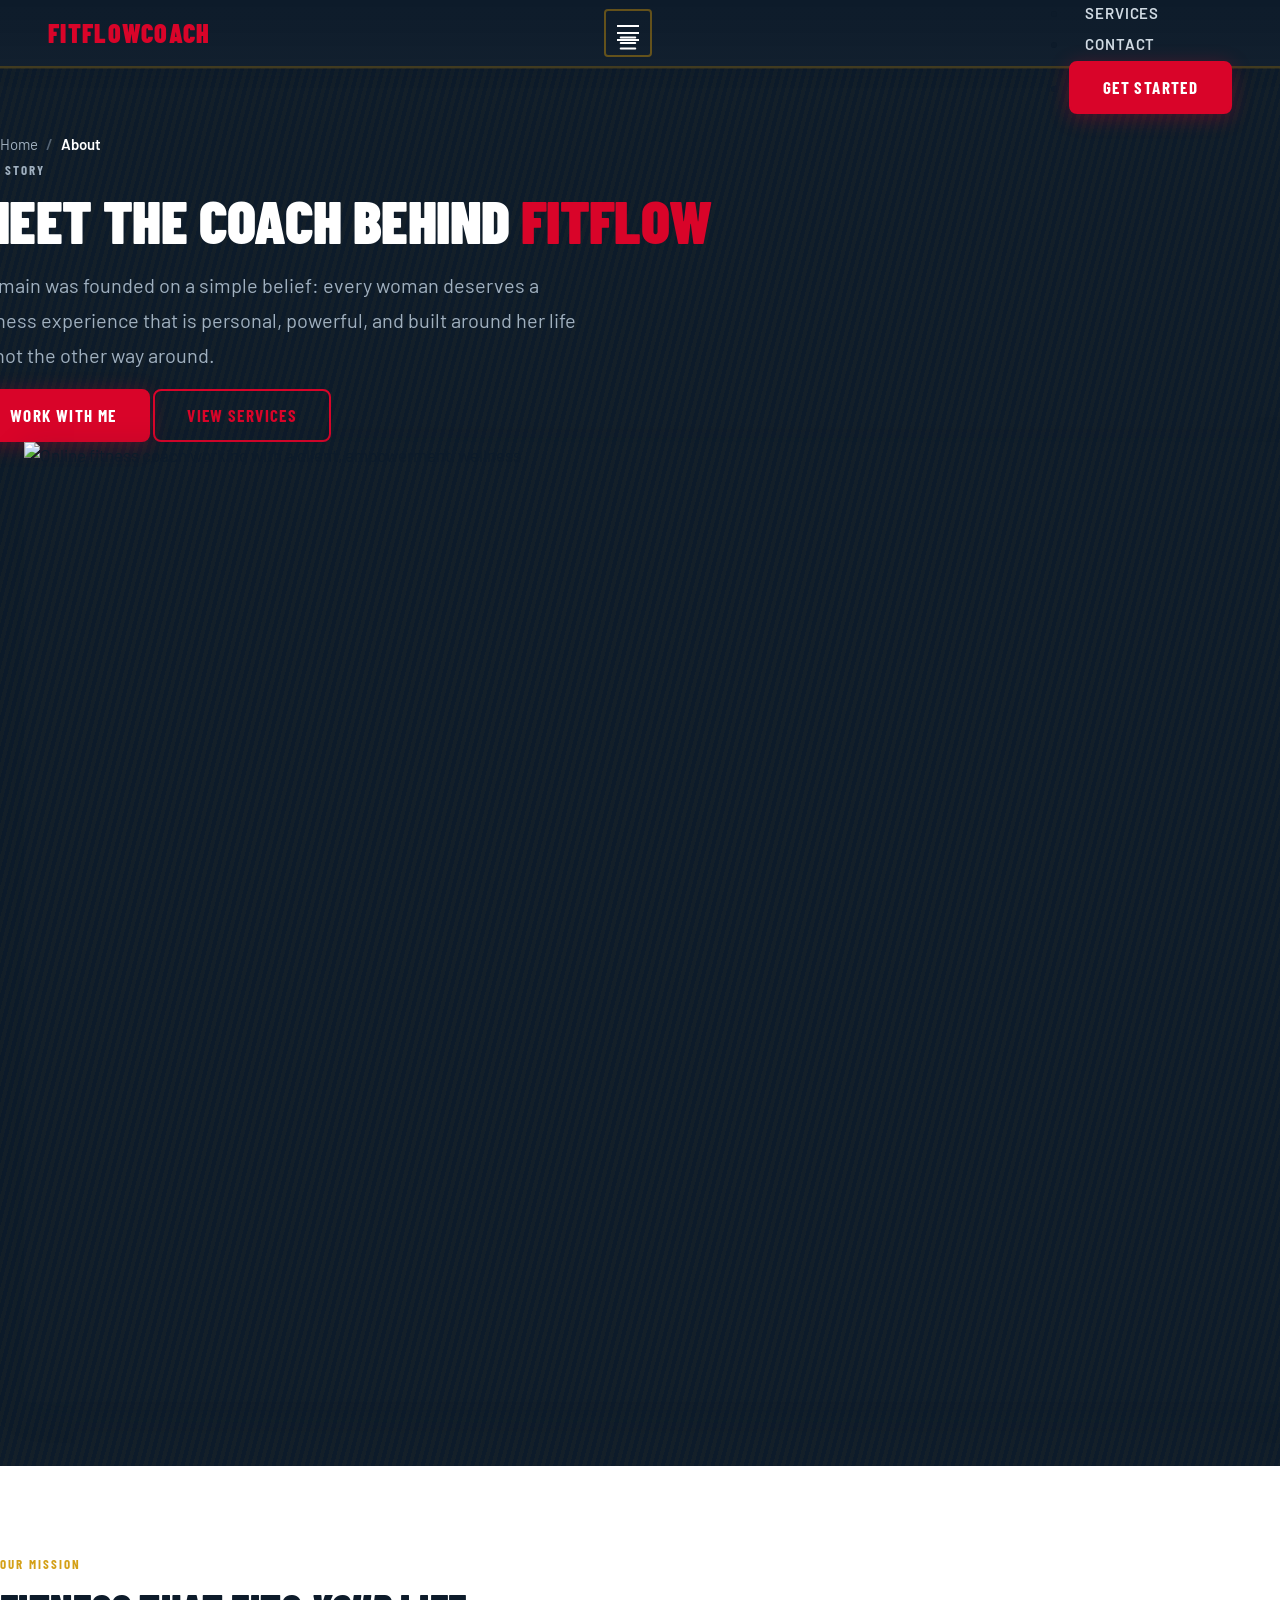
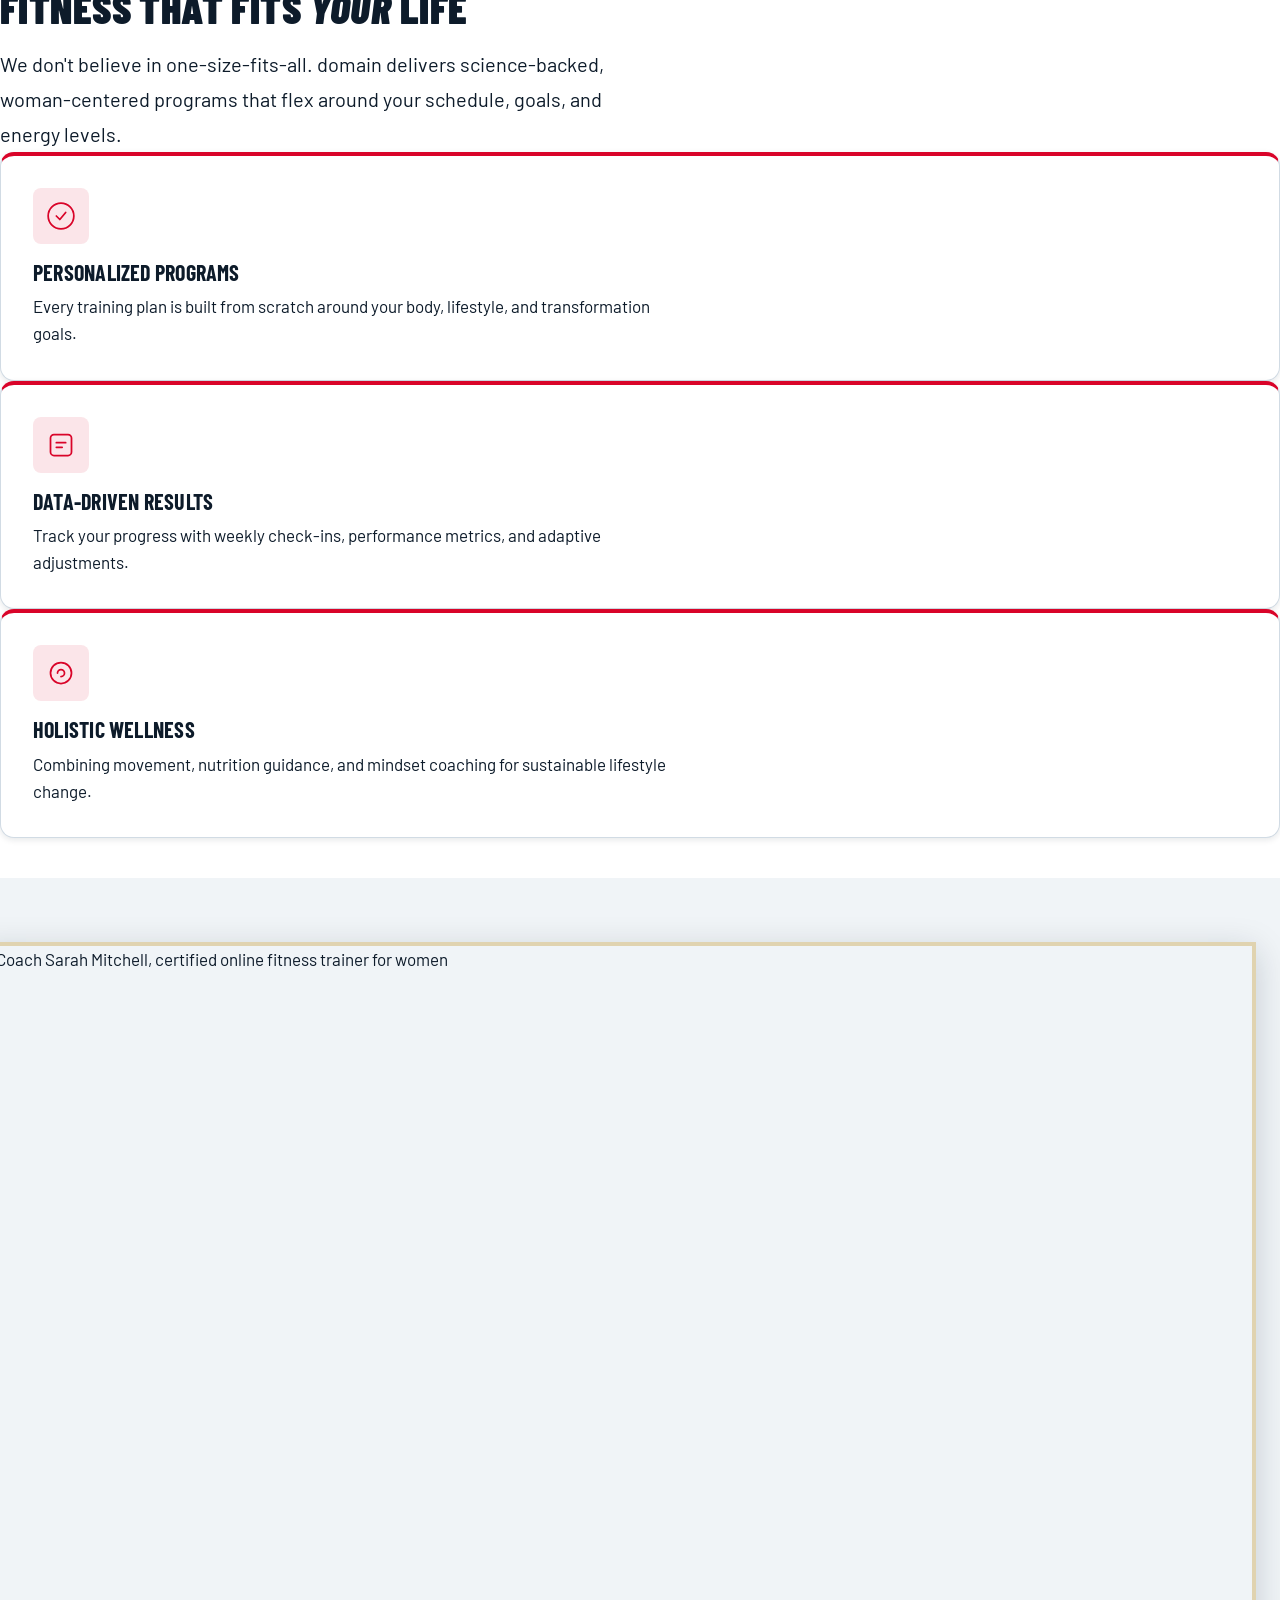
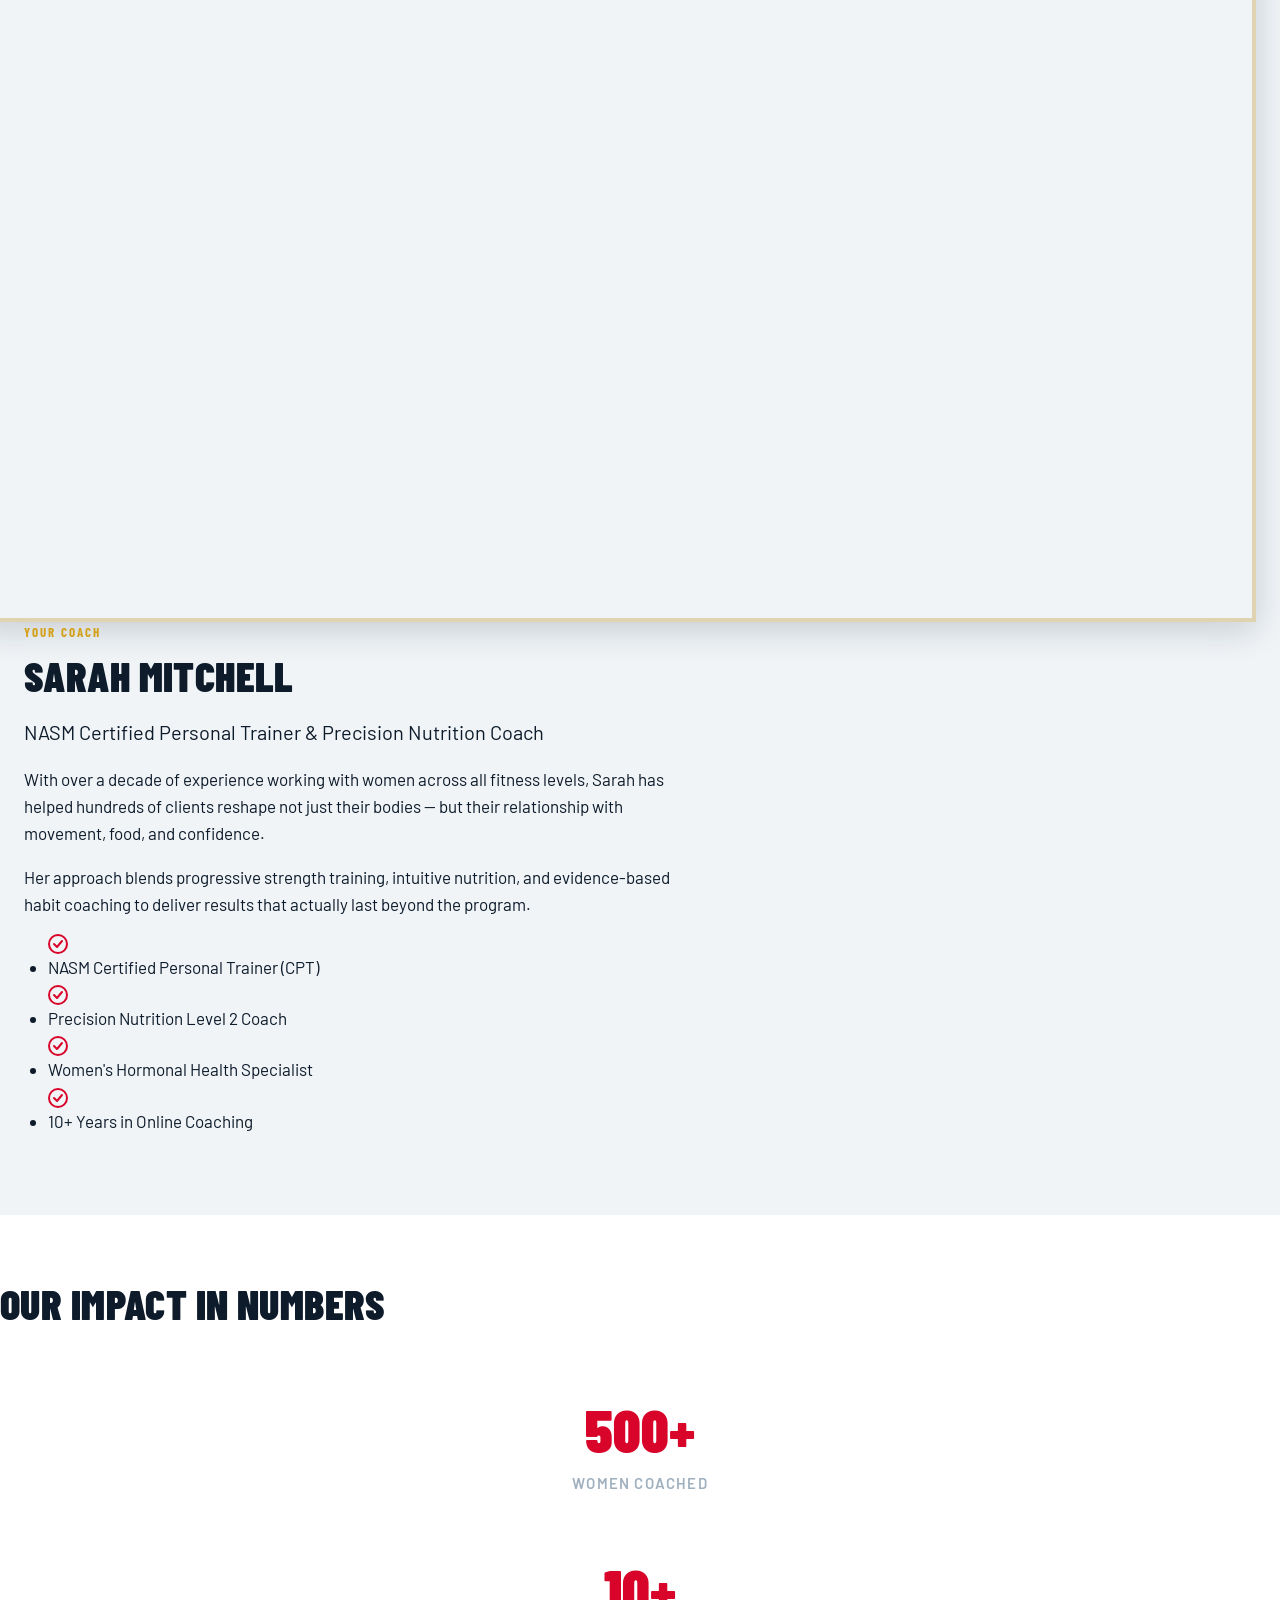
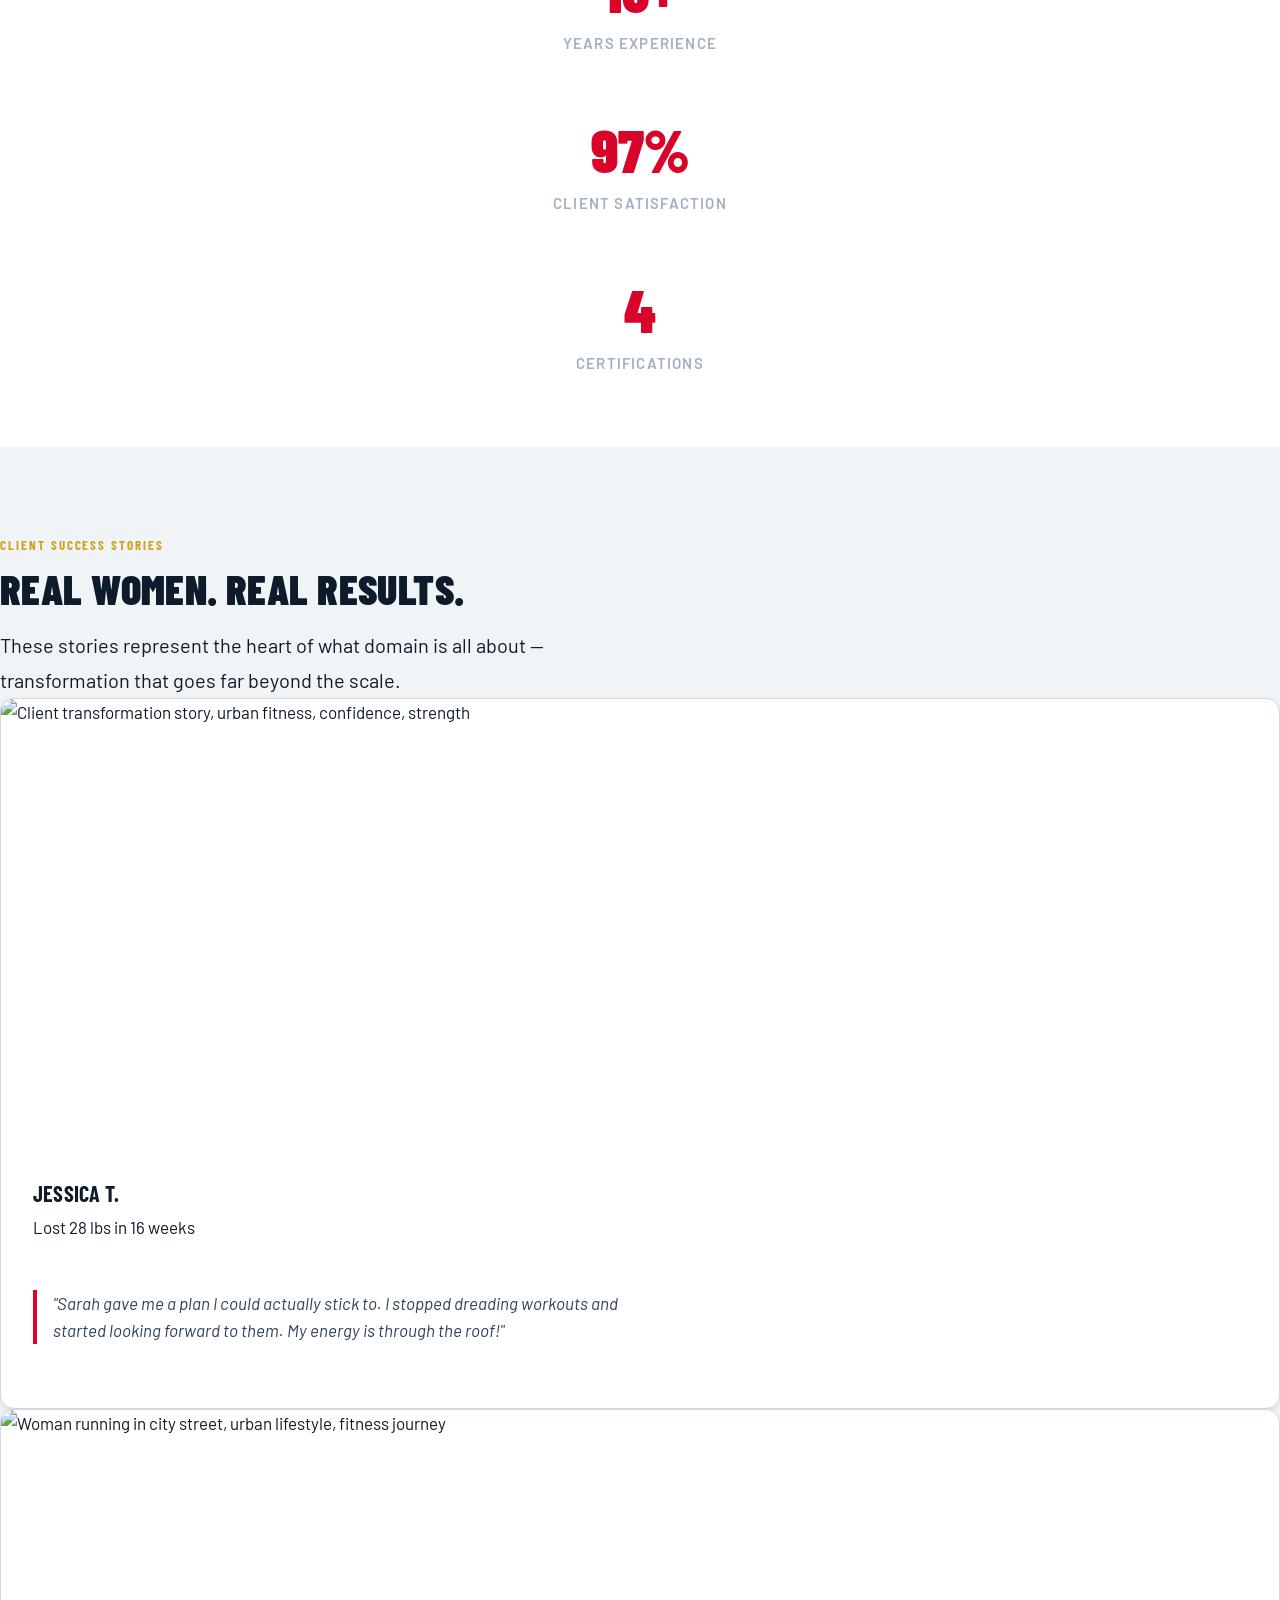
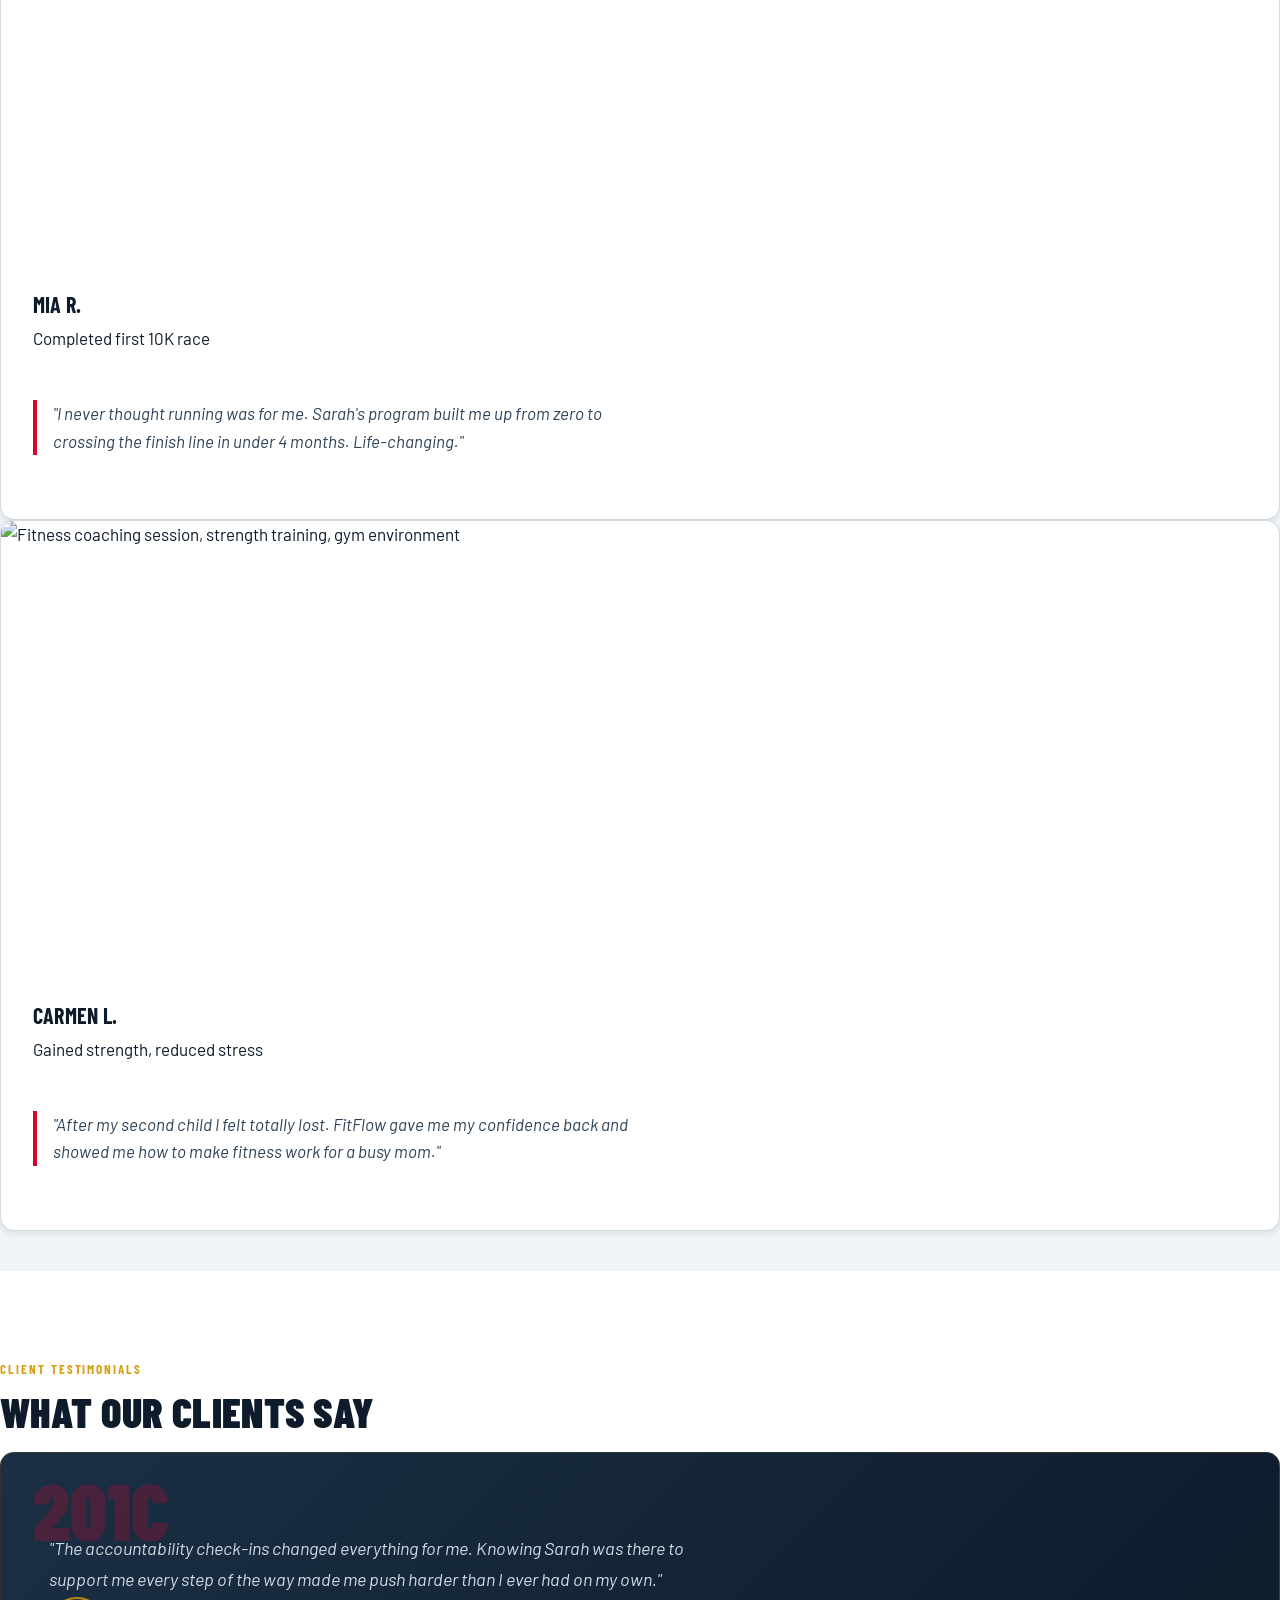
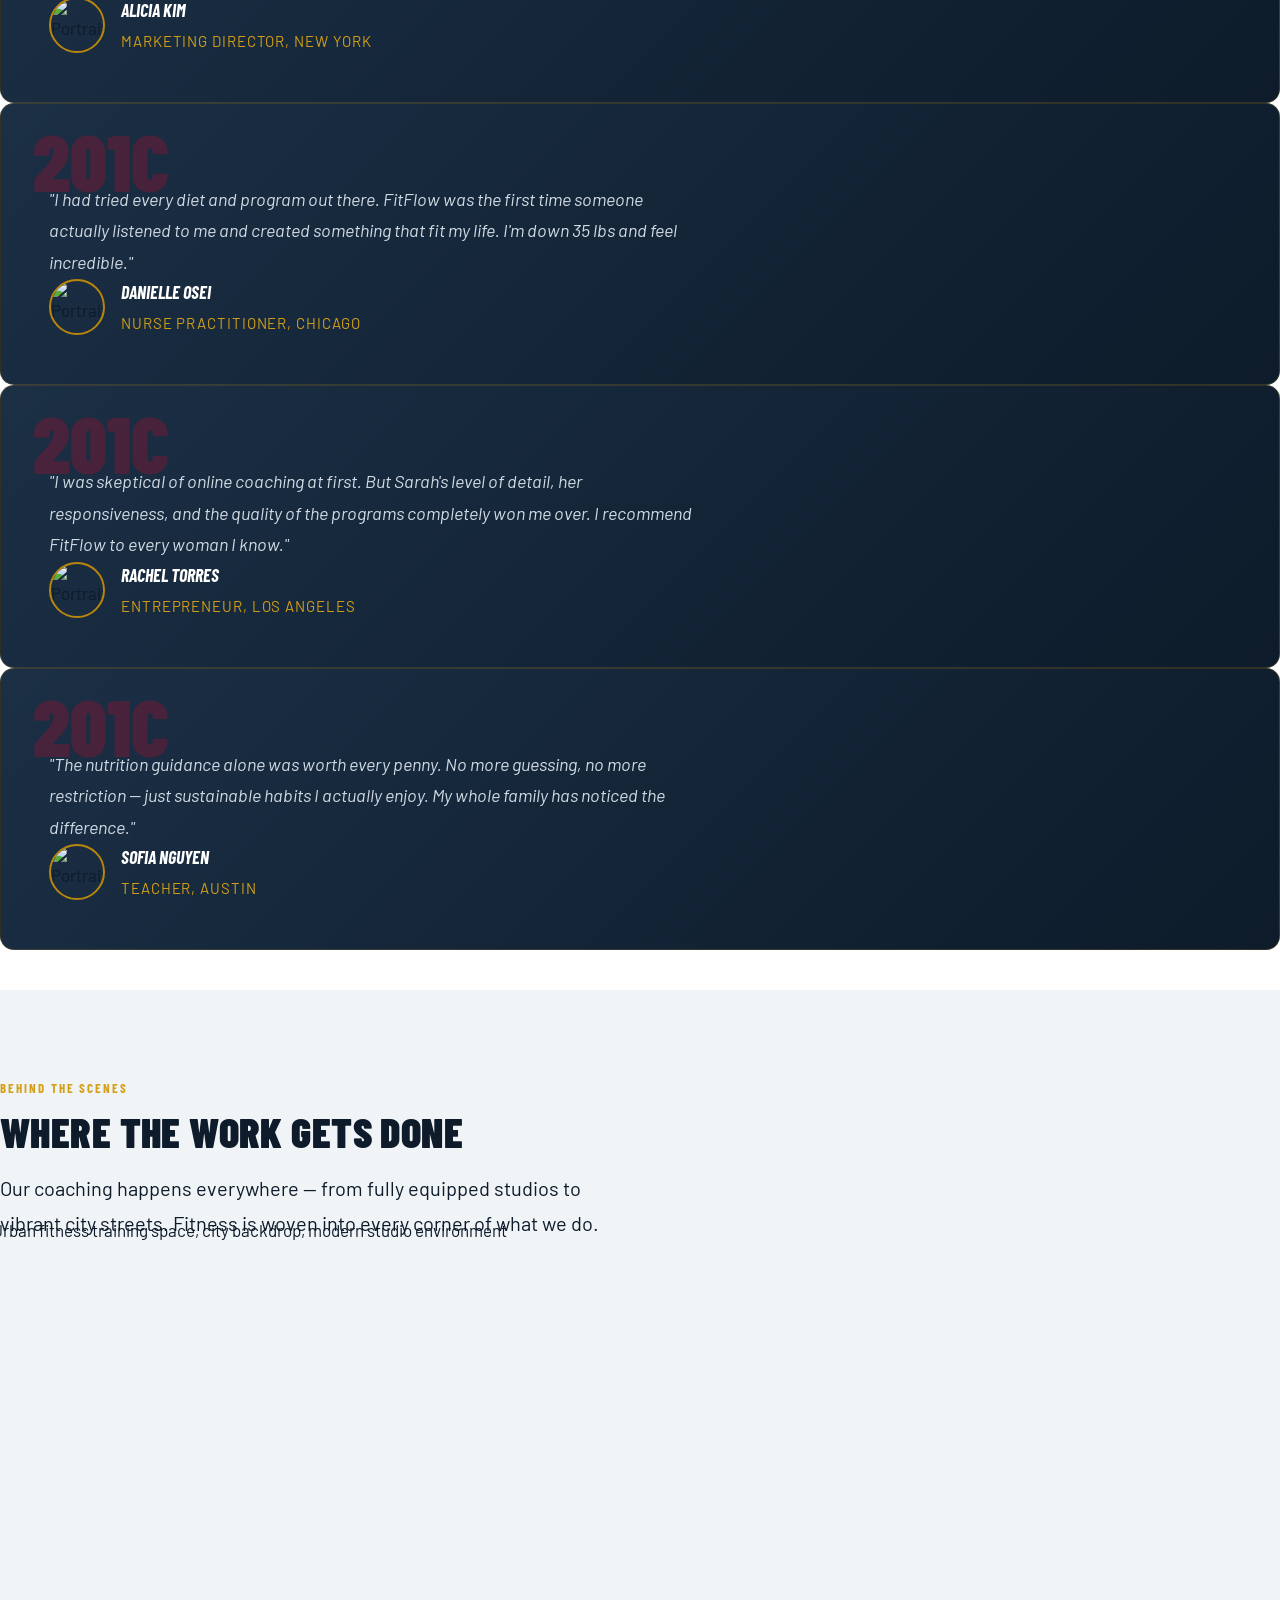
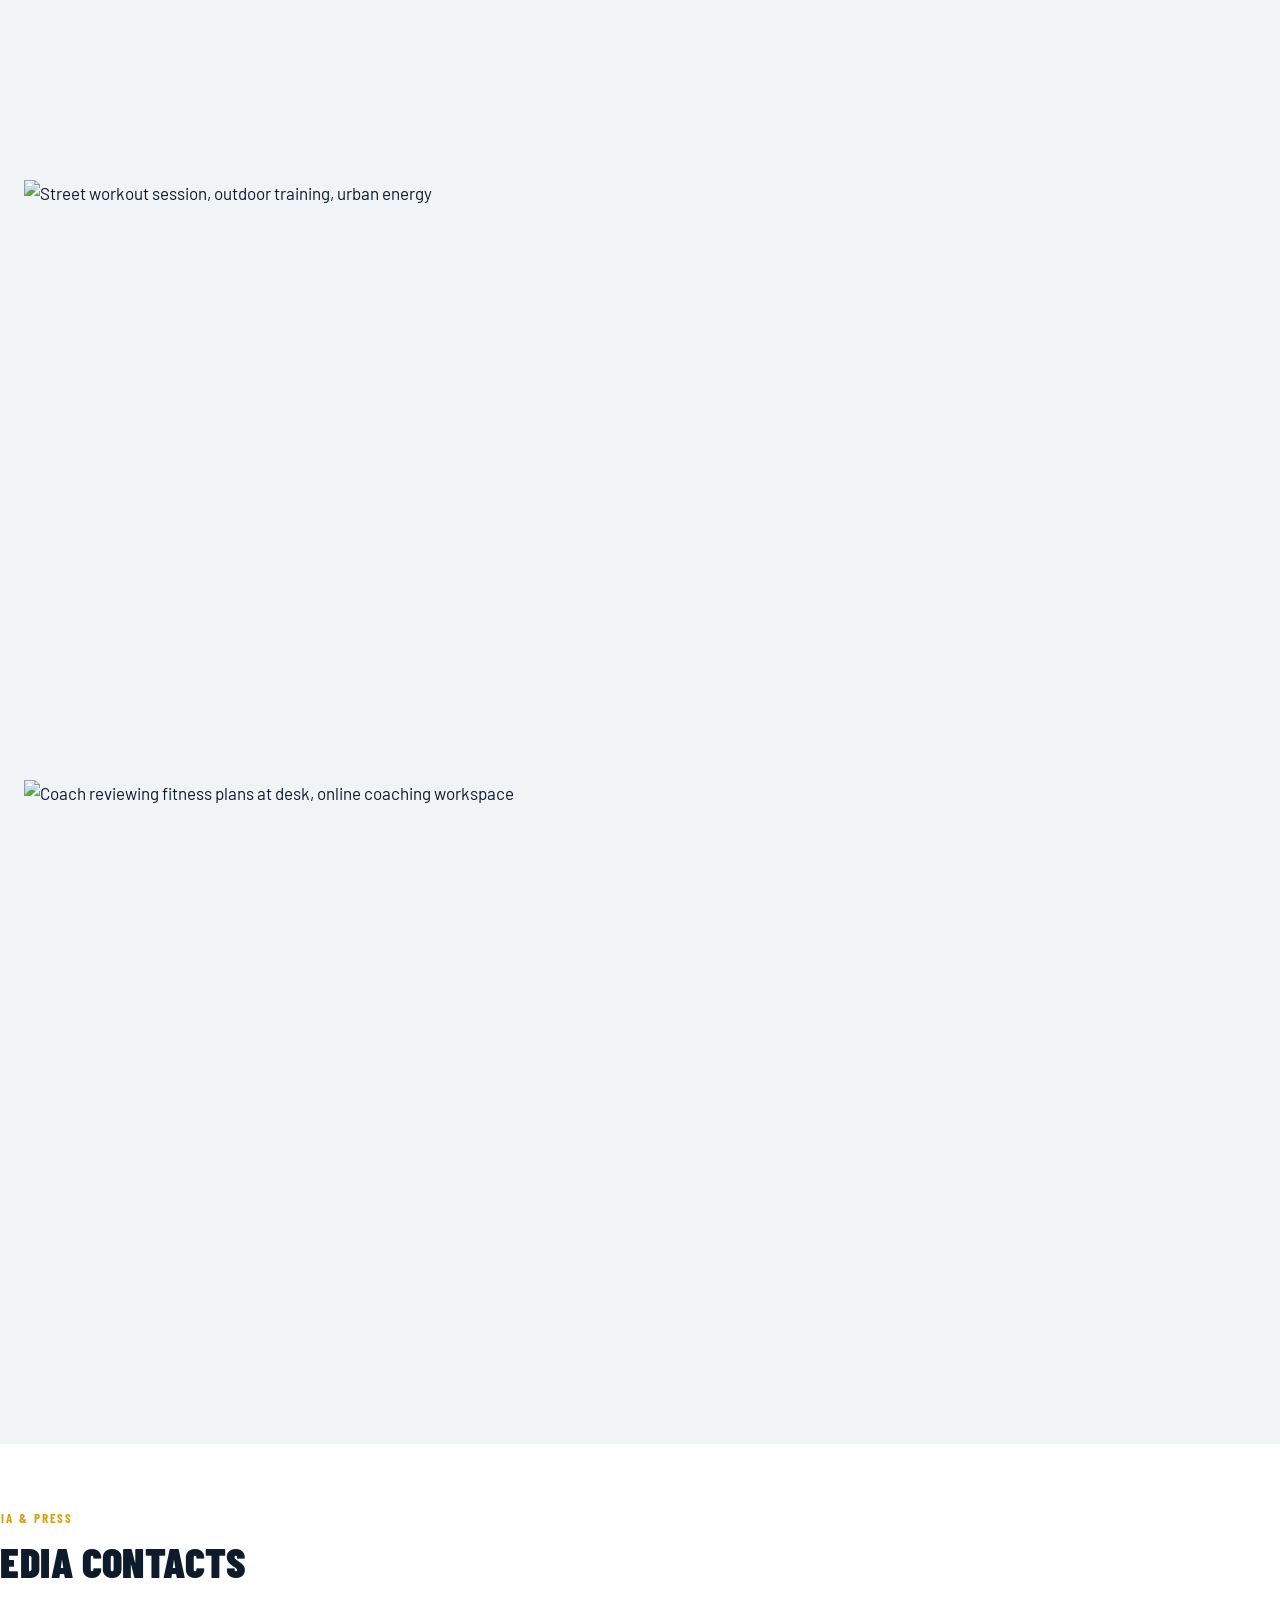
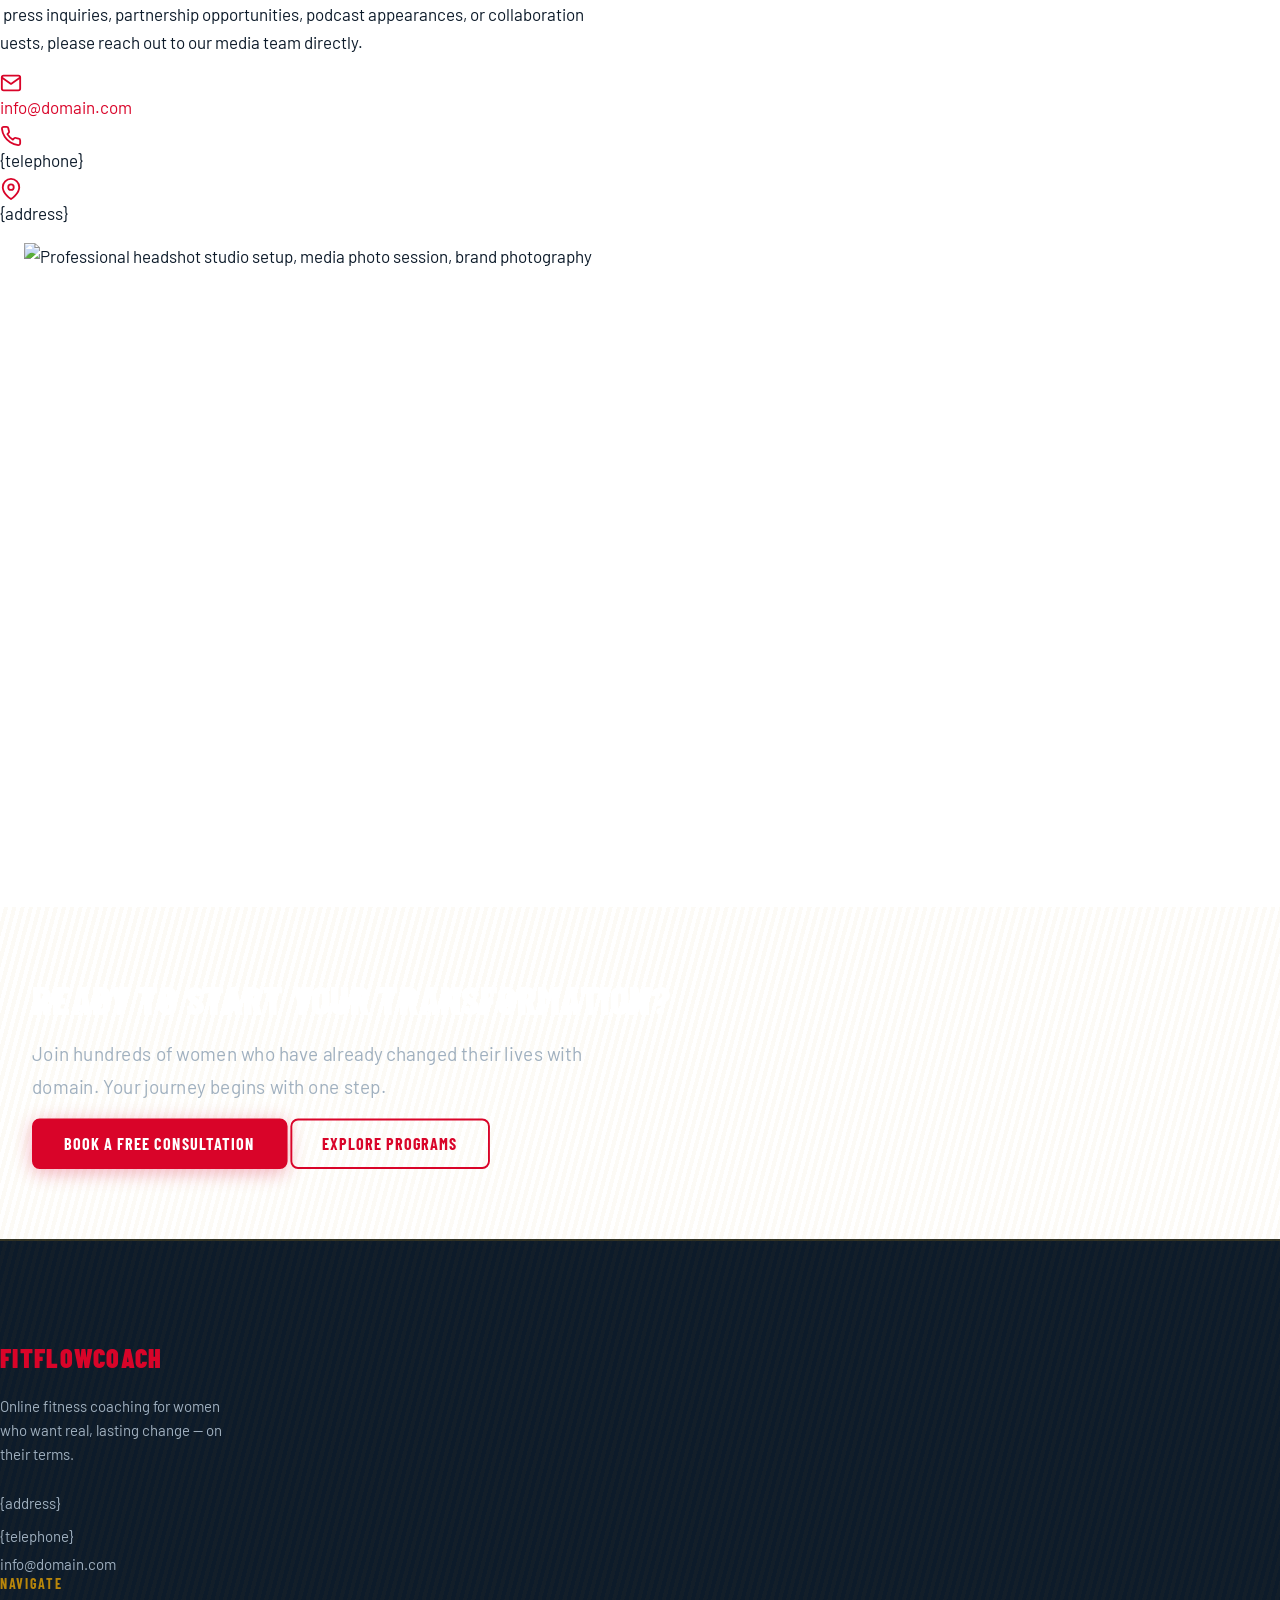
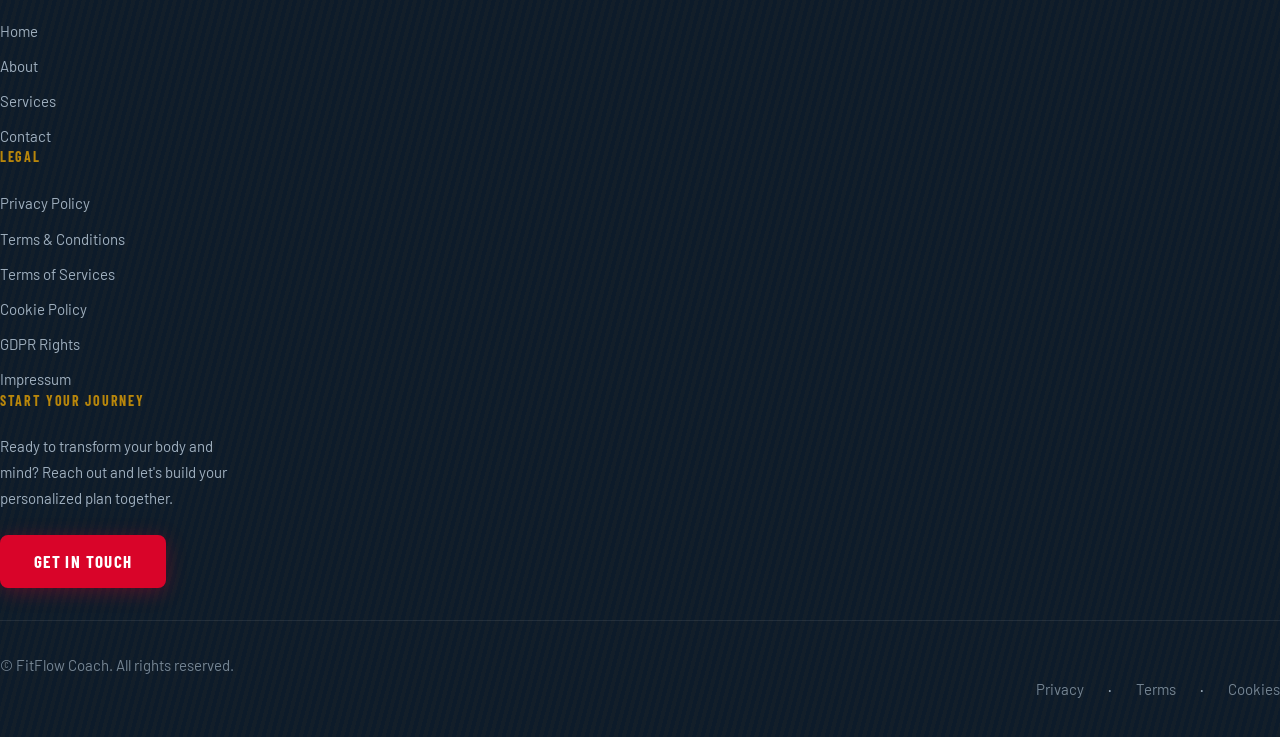
==== about.html @ ef83c3b6 "Initial commit: Batch msgbatch_019ucVMom3RLDq6J95wQAAiG results" ====
<!doctype html>
<html lang="en">
 <head>
  <meta charset="UTF-8">
  <meta name="viewport" content="width=device-width, initial-scale=1.0">
  <title>About Us | domain</title>
  <meta name="description" content="Learn about domain — your dedicated online fitness coach helping women achieve their goals through personalized training and nutrition programs.">
  <meta property="og:title" content="About Us | domain">
  <meta property="og:description" content="Meet the woman behind domain. Discover our mission, values, and the team dedicated to transforming lives through online fitness coaching.">
  <meta property="og:type" content="website">
  <meta property="og:url" content="https://domain.com/about.html">
  <meta property="og:image" content="https://images.unsplash.com/photo-1571019613454-1cb2f99b2d8b?w=1200&amp;h=630&amp;fit=crop">
  <link rel="canonical" href="https://domain.com/about.html">
  <link rel="stylesheet" href="style.css">
  <link rel="icon" type="image/png" href="/favicon.png">
  <link rel="apple-touch-icon" href="/apple-touch-icon.png">
 </head>
 <body>
  <header class="l-header navbar navbar-expand-md sticky-top" role="banner">
   <div class="container">
    <a class="navbar-brand c-nav__brand" href="/" aria-label="FitFlow Coach — Home"> <span class="c-nav__logo-text">FitFlow<span class="c-nav__logo-accent">Coach</span></span> </a>
    <button class="navbar-toggler c-nav__toggle" type="button" aria-controls="mainNavigation" aria-expanded="false" aria-label="Toggle navigation"><span class="c-nav__toggle-icon"> 
      <svg width="24" height="24" viewBox="0 0 24 24" fill="none" aria-hidden="true" focusable="false">
       <rect x="3" y="5" width="18" height="2" rx="1" fill="currentColor" /> <rect x="3" y="11" width="18" height="2" rx="1" fill="currentColor" /> <rect x="3" y="17" width="18" height="2" rx="1" fill="currentColor" />
      </svg> 
     </span></button>
    <div class="collapse navbar-collapse c-nav" id="mainNavigation">
     <ul class="navbar-nav ms-auto align-items-md-center gap-md-1" role="list">
      <li class="nav-item" role="listitem"><a class="nav-link c-nav__link" href="/" aria-current="page">Home</a></li>
      <li class="nav-item" role="listitem"><a class="nav-link c-nav__link" href="about.html">About</a></li>
      <li class="nav-item" role="listitem"><a class="nav-link c-nav__link" href="services.html">Services</a></li>
      <li class="nav-item" role="listitem"><a class="nav-link c-nav__link" href="contact.html">Contact</a></li>
      <li class="nav-item ms-md-3" role="listitem"><a class="c-button c-button--primary" href="contact.html">Get Started</a></li>
     </ul>
    </div>
   </div>
  </header>
  <a class="visually-hidden-focusable skip-link" href="#main-content">Skip to main content</a>
  <main id="main-content" role="main">
   <section class="l-section l-section--hero-sub py-5" aria-labelledby="about-heading">
    <div class="container">
     <nav aria-label="breadcrumb" class="mb-4">
      <ol class="breadcrumb">
       <li class="breadcrumb-item"><a href="/">Home</a></li>
       <li class="breadcrumb-item active" aria-current="page">About</li>
      </ol>
     </nav>
     <div class="row align-items-center gy-5">
      <div class="col-12 col-md-6" data-aos="fade-right">
       <p class="c-label c-label--accent">Our Story</p>
       <h1 id="about-heading" class="c-heading--display mb-4">Meet the Coach Behind <span class="c-text--accent">FitFlow</span></h1>
       <p class="c-body--lead mb-4">domain was founded on a simple belief: every woman deserves a fitness experience that is personal, powerful, and built around her life — not the other way around.</p>
       <a href="contact.html" class="c-button c-button--primary me-3">Work With Me</a> <a href="services.html" class="c-button c-button--outline">View Services</a>
      </div>
      <div class="col-12 col-md-6" data-aos="fade-left">
       <div class="ratio ratio-4x3 c-about-hero-img rounded-4 overflow-hidden">
        <img src="https://images.unsplash.com/photo-1571019613454-1cb2f99b2d8b?w=900&amp;h=675&amp;fit=crop" alt="Online fitness coach working with a client, empowerment, wellness" class="img-fluid object-fit-cover" width="900" height="675" loading="lazy">
       </div>
      </div>
     </div>
    </div>
   </section>
   <section class="l-section py-5" id="mission" aria-labelledby="mission-heading">
    <div class="container">
     <div class="row justify-content-center text-center mb-5" data-aos="fade-up">
      <div class="col-12 col-lg-7">
       <p class="c-label c-label--accent">Our Mission</p>
       <h2 id="mission-heading" class="c-heading--section mb-3">Fitness That Fits <em>Your</em> Life</h2>
       <p class="c-body--lead">We don't believe in one-size-fits-all. domain delivers science-backed, woman-centered programs that flex around your schedule, goals, and energy levels.</p>
      </div>
     </div>
     <div class="row gy-4">
      <div class="col-12 col-md-4" data-aos="fade-up" data-aos-delay="0">
       <div class="c-card c-card--value h-100">
        <div class="c-card__icon" aria-hidden="true">
         <svg viewBox="0 0 48 48" width="48" height="48" fill="none" xmlns="http://www.w3.org/2000/svg">
          <circle cx="24" cy="24" r="22" stroke="var(--color-primary)" stroke-width="3" /> <path d="M16 24l6 6 10-12" stroke="var(--color-primary)" stroke-width="3" stroke-linecap="round" stroke-linejoin="round" />
         </svg>
        </div>
        <h3 class="c-card__title">Personalized Programs</h3>
        <p class="c-card__body">Every training plan is built from scratch around your body, lifestyle, and transformation goals.</p>
       </div>
      </div>
      <div class="col-12 col-md-4" data-aos="fade-up" data-aos-delay="100">
       <div class="c-card c-card--value h-100">
        <div class="c-card__icon" aria-hidden="true">
         <svg viewBox="0 0 48 48" width="48" height="48" fill="none" xmlns="http://www.w3.org/2000/svg">
          <rect x="6" y="6" width="36" height="36" rx="6" stroke="var(--color-primary)" stroke-width="3" /> <path d="M16 20h16M16 28h10" stroke="var(--color-primary)" stroke-width="3" stroke-linecap="round" />
         </svg>
        </div>
        <h3 class="c-card__title">Data-Driven Results</h3>
        <p class="c-card__body">Track your progress with weekly check-ins, performance metrics, and adaptive adjustments.</p>
       </div>
      </div>
      <div class="col-12 col-md-4" data-aos="fade-up" data-aos-delay="200">
       <div class="c-card c-card--value h-100">
        <div class="c-card__icon" aria-hidden="true">
         <svg viewBox="0 0 48 48" width="48" height="48" fill="none" xmlns="http://www.w3.org/2000/svg">
          <path d="M24 6C14 6 6 14 6 24s8 18 18 18 18-8 18-18S34 6 24 6z" stroke="var(--color-primary)" stroke-width="3" /> <path d="M18 24c0-3.3 2.7-6 6-6s6 2.7 6 6-2.7 6-6 6" stroke="var(--color-primary)" stroke-width="3" stroke-linecap="round" />
         </svg>
        </div>
        <h3 class="c-card__title">Holistic Wellness</h3>
        <p class="c-card__body">Combining movement, nutrition guidance, and mindset coaching for sustainable lifestyle change.</p>
       </div>
      </div>
     </div>
    </div>
   </section>
   <section class="l-section l-section--alt py-5" id="coach" aria-labelledby="coach-heading">
    <div class="container">
     <div class="row align-items-center gy-5">
      <div class="col-12 col-md-5" data-aos="fade-right">
       <div class="c-coach-avatar">
        <div class="ratio ratio-1x1 c-coach-avatar__img rounded-circle overflow-hidden">
         <img src="https://images.unsplash.com/photo-1554244933-d876deb6b2ff?w=600&amp;h=600&amp;fit=crop&amp;crop=faces" alt="Coach Sarah Mitchell, certified online fitness trainer for women" class="img-fluid object-fit-cover" width="600" height="600" loading="lazy">
        </div>
       </div>
      </div>
      <div class="col-12 col-md-7" data-aos="fade-left">
       <p class="c-label c-label--accent">Your Coach</p>
       <h2 id="coach-heading" class="c-heading--section mb-3">Sarah Mitchell</h2>
       <p class="c-body--lead mb-3">NASM Certified Personal Trainer &amp; Precision Nutrition Coach</p>
       <p class="mb-3">With over a decade of experience working with women across all fitness levels, Sarah has helped hundreds of clients reshape not just their bodies — but their relationship with movement, food, and confidence.</p>
       <p class="mb-4">Her approach blends progressive strength training, intuitive nutrition, and evidence-based habit coaching to deliver results that actually last beyond the program.</p>
       <ul class="c-credentials-list" role="list">
        <li class="c-credentials-list__item">
         <svg viewBox="0 0 20 20" width="20" height="20" fill="none" aria-hidden="true">
          <circle cx="10" cy="10" r="9" stroke="var(--color-primary)" stroke-width="2" /> <path d="M6 10l3 3 5-6" stroke="var(--color-primary)" stroke-width="2" stroke-linecap="round" stroke-linejoin="round" />
         </svg>
         NASM Certified Personal Trainer (CPT)
        </li>
        <li class="c-credentials-list__item">
         <svg viewBox="0 0 20 20" width="20" height="20" fill="none" aria-hidden="true">
          <circle cx="10" cy="10" r="9" stroke="var(--color-primary)" stroke-width="2" /> <path d="M6 10l3 3 5-6" stroke="var(--color-primary)" stroke-width="2" stroke-linecap="round" stroke-linejoin="round" />
         </svg>
         Precision Nutrition Level 2 Coach
        </li>
        <li class="c-credentials-list__item">
         <svg viewBox="0 0 20 20" width="20" height="20" fill="none" aria-hidden="true">
          <circle cx="10" cy="10" r="9" stroke="var(--color-primary)" stroke-width="2" /> <path d="M6 10l3 3 5-6" stroke="var(--color-primary)" stroke-width="2" stroke-linecap="round" stroke-linejoin="round" />
         </svg>
         Women's Hormonal Health Specialist
        </li>
        <li class="c-credentials-list__item">
         <svg viewBox="0 0 20 20" width="20" height="20" fill="none" aria-hidden="true">
          <circle cx="10" cy="10" r="9" stroke="var(--color-primary)" stroke-width="2" /> <path d="M6 10l3 3 5-6" stroke="var(--color-primary)" stroke-width="2" stroke-linecap="round" stroke-linejoin="round" />
         </svg>
         10+ Years in Online Coaching
        </li>
       </ul>
      </div>
     </div>
    </div>
   </section>
   <section class="l-section py-5" id="stats" aria-labelledby="stats-heading">
    <div class="container">
     <h2 id="stats-heading" class="visually-hidden">Our Impact in Numbers</h2>
     <div class="row gy-4 text-center">
      <div class="col-6 col-md-3" data-aos="fade-up" data-aos-delay="0">
       <div class="c-stat">
        <span class="c-stat__number" data-count="500">500+</span> <span class="c-stat__label">Women Coached</span>
       </div>
      </div>
      <div class="col-6 col-md-3" data-aos="fade-up" data-aos-delay="100">
       <div class="c-stat">
        <span class="c-stat__number">10+</span> <span class="c-stat__label">Years Experience</span>
       </div>
      </div>
      <div class="col-6 col-md-3" data-aos="fade-up" data-aos-delay="200">
       <div class="c-stat">
        <span class="c-stat__number">97%</span> <span class="c-stat__label">Client Satisfaction</span>
       </div>
      </div>
      <div class="col-6 col-md-3" data-aos="fade-up" data-aos-delay="300">
       <div class="c-stat">
        <span class="c-stat__number">4</span> <span class="c-stat__label">Certifications</span>
       </div>
      </div>
     </div>
    </div>
   </section>
   <section class="l-section l-section--alt py-5" id="success-stories" aria-labelledby="success-heading">
    <div class="container">
     <div class="row justify-content-center text-center mb-5" data-aos="fade-up">
      <div class="col-12 col-lg-7">
       <p class="c-label c-label--accent">Client Success Stories</p>
       <h2 id="success-heading" class="c-heading--section mb-3">Real Women. Real Results.</h2>
       <p class="c-body--lead">These stories represent the heart of what domain is all about — transformation that goes far beyond the scale.</p>
      </div>
     </div>
     <div class="row gy-4">
      <div class="col-12 col-md-6 col-lg-4" data-aos="fade-up" data-aos-delay="0">
       <article class="c-card c-card--success h-100 d-flex flex-column" aria-labelledby="story-1-name">
        <div class="c-card__story-header">
         <div class="ratio ratio-4x3 overflow-hidden rounded-3">
          <img src="https://images.unsplash.com/photo-1483721310020-03333e577078?w=600&amp;h=450&amp;fit=crop" alt="Client transformation story, urban fitness, confidence, strength" class="img-fluid object-fit-cover" width="600" height="450" loading="lazy">
         </div>
        </div>
        <div class="c-card__body d-flex flex-column flex-grow-1 pt-4">
         <h3 id="story-1-name" class="c-card__title">Jessica T.</h3>
         <p class="c-card__meta mb-3">Lost 28 lbs in 16 weeks</p>
         <blockquote class="c-blockquote flex-grow-1">
          <p>"Sarah gave me a plan I could actually stick to. I stopped dreading workouts and started looking forward to them. My energy is through the roof!"</p>
         </blockquote>
        </div>
       </article>
      </div>
      <div class="col-12 col-md-6 col-lg-4" data-aos="fade-up" data-aos-delay="100">
       <article class="c-card c-card--success h-100 d-flex flex-column" aria-labelledby="story-2-name">
        <div class="c-card__story-header">
         <div class="ratio ratio-4x3 overflow-hidden rounded-3">
          <img src="https://images.unsplash.com/photo-1556909211-36987daf7b4d?w=600&amp;h=450&amp;fit=crop" alt="Woman running in city street, urban lifestyle, fitness journey" class="img-fluid object-fit-cover" width="600" height="450" loading="lazy">
         </div>
        </div>
        <div class="c-card__body d-flex flex-column flex-grow-1 pt-4">
         <h3 id="story-2-name" class="c-card__title">Mia R.</h3>
         <p class="c-card__meta mb-3">Completed first 10K race</p>
         <blockquote class="c-blockquote flex-grow-1">
          <p>"I never thought running was for me. Sarah's program built me up from zero to crossing the finish line in under 4 months. Life-changing."</p>
         </blockquote>
        </div>
       </article>
      </div>
      <div class="col-12 col-md-6 col-lg-4" data-aos="fade-up" data-aos-delay="200">
       <article class="c-card c-card--success h-100 d-flex flex-column" aria-labelledby="story-3-name">
        <div class="c-card__story-header">
         <div class="ratio ratio-4x3 overflow-hidden rounded-3">
          <img src="https://images.unsplash.com/photo-1517836357463-d25dfeac3438?w=600&amp;h=450&amp;fit=crop" alt="Fitness coaching session, strength training, gym environment" class="img-fluid object-fit-cover" width="600" height="450" loading="lazy">
         </div>
        </div>
        <div class="c-card__body d-flex flex-column flex-grow-1 pt-4">
         <h3 id="story-3-name" class="c-card__title">Carmen L.</h3>
         <p class="c-card__meta mb-3">Gained strength, reduced stress</p>
         <blockquote class="c-blockquote flex-grow-1">
          <p>"After my second child I felt totally lost. FitFlow gave me my confidence back and showed me how to make fitness work for a busy mom."</p>
         </blockquote>
        </div>
       </article>
      </div>
     </div>
    </div>
   </section>
   <section class="l-section py-5" id="testimonials" aria-labelledby="testimonials-heading">
    <div class="container">
     <div class="row justify-content-center text-center mb-5" data-aos="fade-up">
      <div class="col-12 col-lg-7">
       <p class="c-label c-label--accent">Client Testimonials</p>
       <h2 id="testimonials-heading" class="c-heading--section mb-3">What Our Clients Say</h2>
      </div>
     </div>
     <div class="row gy-4">
      <div class="col-12 col-md-6" data-aos="fade-up" data-aos-delay="0">
       <figure class="c-testimonial h-100">
        <blockquote class="c-testimonial__quote">
         <p>"The accountability check-ins changed everything for me. Knowing Sarah was there to support me every step of the way made me push harder than I ever had on my own."</p>
        </blockquote>
        <figcaption class="c-testimonial__author">
         <div class="c-testimonial__avatar">
          <img src="https://images.unsplash.com/photo-1438761681033-6461ffad8d80?w=80&amp;h=80&amp;fit=crop&amp;crop=faces" alt="Portrait of Alicia Kim, fitness coaching client" class="rounded-circle object-fit-cover" width="56" height="56" loading="lazy">
         </div>
         <div>
          <cite class="c-testimonial__name">Alicia Kim</cite> <span class="c-testimonial__role">Marketing Director, New York</span>
         </div>
        </figcaption>
       </figure>
      </div>
      <div class="col-12 col-md-6" data-aos="fade-up" data-aos-delay="100">
       <figure class="c-testimonial h-100">
        <blockquote class="c-testimonial__quote">
         <p>"I had tried every diet and program out there. FitFlow was the first time someone actually listened to me and created something that fit my life. I'm down 35 lbs and feel incredible."</p>
        </blockquote>
        <figcaption class="c-testimonial__author">
         <div class="c-testimonial__avatar">
          <img src="https://images.unsplash.com/photo-1489424731084-a5d8b219a5bb?w=80&amp;h=80&amp;fit=crop&amp;crop=faces" alt="Portrait of Danielle Osei, fitness program participant" class="rounded-circle object-fit-cover" width="56" height="56" loading="lazy">
         </div>
         <div>
          <cite class="c-testimonial__name">Danielle Osei</cite> <span class="c-testimonial__role">Nurse Practitioner, Chicago</span>
         </div>
        </figcaption>
       </figure>
      </div>
      <div class="col-12 col-md-6" data-aos="fade-up" data-aos-delay="200">
       <figure class="c-testimonial h-100">
        <blockquote class="c-testimonial__quote">
         <p>"I was skeptical of online coaching at first. But Sarah's level of detail, her responsiveness, and the quality of the programs completely won me over. I recommend FitFlow to every woman I know."</p>
        </blockquote>
        <figcaption class="c-testimonial__author">
         <div class="c-testimonial__avatar">
          <img src="https://images.unsplash.com/photo-1544005313-94ddf0286df2?w=80&amp;h=80&amp;fit=crop&amp;crop=faces" alt="Portrait of Rachel Torres, online fitness coaching client" class="rounded-circle object-fit-cover" width="56" height="56" loading="lazy">
         </div>
         <div>
          <cite class="c-testimonial__name">Rachel Torres</cite> <span class="c-testimonial__role">Entrepreneur, Los Angeles</span>
         </div>
        </figcaption>
       </figure>
      </div>
      <div class="col-12 col-md-6" data-aos="fade-up" data-aos-delay="300">
       <figure class="c-testimonial h-100">
        <blockquote class="c-testimonial__quote">
         <p>"The nutrition guidance alone was worth every penny. No more guessing, no more restriction — just sustainable habits I actually enjoy. My whole family has noticed the difference."</p>
        </blockquote>
        <figcaption class="c-testimonial__author">
         <div class="c-testimonial__avatar">
          <img src="https://images.unsplash.com/photo-1531746020798-e6953c6e8e04?w=80&amp;h=80&amp;fit=crop&amp;crop=faces" alt="Portrait of Sofia Nguyen, nutrition and fitness client" class="rounded-circle object-fit-cover" width="56" height="56" loading="lazy">
         </div>
         <div>
          <cite class="c-testimonial__name">Sofia Nguyen</cite> <span class="c-testimonial__role">Teacher, Austin</span>
         </div>
        </figcaption>
       </figure>
      </div>
     </div>
    </div>
   </section>
   <section class="l-section l-section--alt py-5" id="office" aria-labelledby="office-heading">
    <div class="container">
     <div class="row justify-content-center text-center mb-5" data-aos="fade-up">
      <div class="col-12 col-lg-7">
       <p class="c-label c-label--accent">Behind the Scenes</p>
       <h2 id="office-heading" class="c-heading--section mb-3">Where the Work Gets Done</h2>
       <p class="c-body--lead">Our coaching happens everywhere — from fully equipped studios to vibrant city streets. Fitness is woven into every corner of what we do.</p>
      </div>
     </div>
     <div class="row gy-3">
      <div class="col-12 col-md-8" data-aos="fade-right">
       <div class="ratio ratio-16x9 overflow-hidden rounded-4">
        <img src="https://images.unsplash.com/photo-1605296867304-46d5465a13f1?w=1000&amp;h=563&amp;fit=crop" alt="Urban fitness training space, city backdrop, modern studio environment" class="img-fluid object-fit-cover" width="1000" height="563" loading="lazy">
       </div>
      </div>
      <div class="col-12 col-md-4 d-flex flex-column gap-3" data-aos="fade-left">
       <div class="ratio ratio-1x1 overflow-hidden rounded-4">
        <img src="https://images.unsplash.com/photo-1476480862126-209bfaa8edc8?w=600&amp;h=600&amp;fit=crop" alt="Street workout session, outdoor training, urban energy" class="img-fluid object-fit-cover" width="600" height="600" loading="lazy">
       </div>
       <div class="ratio ratio-1x1 overflow-hidden rounded-4">
        <img src="https://images.unsplash.com/photo-1549060279-7e168fcee0c2?w=600&amp;h=600&amp;fit=crop" alt="Coach reviewing fitness plans at desk, online coaching workspace" class="img-fluid object-fit-cover" width="600" height="600" loading="lazy">
       </div>
      </div>
     </div>
    </div>
   </section>
   <section class="l-section py-5" id="media-contact" aria-labelledby="media-heading">
    <div class="container">
     <div class="row align-items-center gy-4">
      <div class="col-12 col-md-6" data-aos="fade-right">
       <p class="c-label c-label--accent">Media &amp; Press</p>
       <h2 id="media-heading" class="c-heading--section mb-3">Media Contacts</h2>
       <p class="mb-4">For press inquiries, partnership opportunities, podcast appearances, or collaboration requests, please reach out to our media team directly.</p>
       <ul class="c-contact-list" role="list">
        <li class="c-contact-list__item">
         <svg viewBox="0 0 24 24" width="22" height="22" fill="none" aria-hidden="true">
          <path d="M4 4h16c1.1 0 2 .9 2 2v12c0 1.1-.9 2-2 2H4c-1.1 0-2-.9-2-2V6c0-1.1.9-2 2-2z" stroke="var(--color-primary)" stroke-width="2" stroke-linecap="round" stroke-linejoin="round" /> <path d="M22 6l-10 7L2 6" stroke="var(--color-primary)" stroke-width="2" stroke-linecap="round" stroke-linejoin="round" />
         </svg>
         <a href="mailto:info@domain.com" class="c-contact-list__link">info@domain.com</a>
        </li>
        <li class="c-contact-list__item">
         <svg viewBox="0 0 24 24" width="22" height="22" fill="none" aria-hidden="true">
          <path d="M22 16.92v3a2 2 0 01-2.18 2 19.79 19.79 0 01-8.63-3.07 19.5 19.5 0 01-6-6 19.79 19.79 0 01-3.07-8.67A2 2 0 014.11 2h3a2 2 0 012 1.72c.127.96.361 1.903.7 2.81a2 2 0 01-.45 2.11L8.09 9.91a16 16 0 006 6l1.27-1.27a2 2 0 012.11-.45c.907.339 1.85.573 2.81.7A2 2 0 0122 16.92z" stroke="var(--color-primary)" stroke-width="2" stroke-linecap="round" stroke-linejoin="round" />
         </svg>
         <span class="c-contact-list__text">{telephone}</span>
        </li>
        <li class="c-contact-list__item">
         <svg viewBox="0 0 24 24" width="22" height="22" fill="none" aria-hidden="true">
          <path d="M21 10c0 7-9 13-9 13s-9-6-9-13a9 9 0 0118 0z" stroke="var(--color-primary)" stroke-width="2" stroke-linecap="round" stroke-linejoin="round" /> <circle cx="12" cy="10" r="3" stroke="var(--color-primary)" stroke-width="2" />
         </svg>
         <address class="c-contact-list__address">{address}</address>
        </li>
       </ul>
      </div>
      <div class="col-12 col-md-6" data-aos="fade-left">
       <div class="ratio ratio-4x3 overflow-hidden rounded-4">
        <img src="https://images.unsplash.com/photo-1461088945293-0c17689e48ac?w=800&amp;h=600&amp;fit=crop" alt="Professional headshot studio setup, media photo session, brand photography" class="img-fluid object-fit-cover" width="800" height="600" loading="lazy">
       </div>
      </div>
     </div>
    </div>
   </section>
   <section class="l-section l-section--cta py-5" id="cta" aria-labelledby="cta-heading">
    <div class="container">
     <div class="row justify-content-center text-center" data-aos="zoom-in">
      <div class="col-12 col-lg-8">
       <h2 id="cta-heading" class="c-heading--section mb-3">Ready to Start Your Transformation?</h2>
       <p class="c-body--lead mb-4">Join hundreds of women who have already changed their lives with domain. Your journey begins with one step.</p>
       <div class="d-flex flex-wrap justify-content-center gap-3">
        <a href="contact.html" class="c-button c-button--primary">Book a Free Consultation</a> <a href="services.html" class="c-button c-button--outline">Explore Programs</a>
       </div>
      </div>
     </div>
    </div>
   </section>
  </main>
  <footer class="l-footer" role="contentinfo">
   <div class="container">
    <div class="row gy-5">
     <div class="col-12 col-md-4">
      <a class="l-footer__brand" href="/" aria-label="FitFlow Coach — Home"> <span class="c-nav__logo-text">FitFlow<span class="c-nav__logo-accent">Coach</span></span> </a>
      <p class="l-footer__tagline">Online fitness coaching for women who want real, lasting change — on their terms.</p>
      <address class="l-footer__address" aria-label="Company address">{address}</address>
      <p class="l-footer__phone"><a href="tel:{telephone}" class="l-footer__link">{telephone}</a></p>
      <p class="l-footer__email"><a href="mailto:info@domain.com" class="l-footer__link">info@domain.com</a></p>
     </div>
     <div class="col-6 col-md-2">
      <h3 class="l-footer__nav-title">Navigate</h3>
      <ul class="l-footer__nav-list" role="list">
       <li role="listitem"><a class="l-footer__link" href="/">Home</a></li>
       <li role="listitem"><a class="l-footer__link" href="about.html">About</a></li>
       <li role="listitem"><a class="l-footer__link" href="services.html">Services</a></li>
       <li role="listitem"><a class="l-footer__link" href="contact.html">Contact</a></li>
      </ul>
     </div>
     <div class="col-6 col-md-2">
      <h3 class="l-footer__nav-title">Legal</h3>
      <ul class="l-footer__nav-list" role="list">
       <li role="listitem"><a class="l-footer__link" href="privacy.html">Privacy Policy</a></li>
       <li role="listitem"><a class="l-footer__link" href="terms_and_conditions.html">Terms &amp; Conditions</a></li>
       <li role="listitem"><a class="l-footer__link" href="terms_of_services.html">Terms of Services</a></li>
       <li role="listitem"><a class="l-footer__link" href="cookie_policy.html">Cookie Policy</a></li>
       <li role="listitem"><a class="l-footer__link" href="gdpr-rights.html">GDPR Rights</a></li>
       <li role="listitem"><a class="l-footer__link" href="impressum.html">Impressum</a></li>
      </ul>
     </div>
     <div class="col-12 col-md-4">
      <h3 class="l-footer__nav-title">Start Your Journey</h3>
      <p class="l-footer__cta-text">Ready to transform your body and mind? Reach out and let's build your personalized plan together.</p>
      <a class="c-button c-button--primary" href="contact.html">Get in Touch</a>
     </div>
    </div>
    <hr class="l-footer__divider">
    <div class="row align-items-center gy-2">
     <div class="col-12 col-md-6">
      <p class="l-footer__copy">© <span id="footer-year"></span> FitFlow Coach. All rights reserved.</p>
     </div>
     <div class="col-12 col-md-6 text-md-end">
      <p class="l-footer__legal-links"><a class="l-footer__link" href="privacy.html">Privacy</a> · <a class="l-footer__link" href="terms_and_conditions.html">Terms</a> · <a class="l-footer__link" href="cookie_policy.html">Cookies</a></p>
     </div>
    </div>
   </div>
  </footer>
  <script src="script.js" defer></script>
 </body>
</html>
---- style.css ----
@import url('https://fonts.googleapis.com/css2?family=Barlow:wght@400;600;700;900&family=Barlow+Condensed:wght@700;900&display=swap');

:root {
  --color-primary: #d90429;
  --color-primary-hover: #b5001f;
  --color-primary-active: #8a0018;
  --color-secondary: #0d1b2a;
  --color-secondary-light: #1b2f45;
  --color-accent-brass: #b8860b;
  --color-accent-brass-light: #d4a017;
  --color-neutral-900: #0d1b2a;
  --color-neutral-800: #1a2e40;
  --color-neutral-700: #2c4155;
  --color-neutral-300: #a0b0bf;
  --color-neutral-200: #d1dbe4;
  --color-neutral-100: #f0f4f7;
  --color-neutral-50: #f8fafc;
  --color-white: #ffffff;
  --color-success: #1a7a4a;
  --color-success-bg: #d4edda;
  --color-error: #c0392b;
  --color-error-bg: #fdecea;
  --color-border: #d1dbe4;

  --font-primary: 'Barlow', system-ui, -apple-system, sans-serif;
  --font-secondary: 'Barlow Condensed', system-ui, -apple-system, sans-serif;

  --font-size-base: clamp(15px, 1.8vw, 17px);
  --font-size-sm: clamp(13px, 1.4vw, 15px);
  --font-size-h1: clamp(32px, 5.5vw, 60px);
  --font-size-h2: clamp(26px, 4vw, 42px);
  --font-size-h3: clamp(20px, 3vw, 28px);
  --font-size-h4: clamp(17px, 2.2vw, 22px);
  --font-size-h5: clamp(15px, 1.8vw, 18px);
  --font-size-h6: clamp(14px, 1.5vw, 16px);

  --font-weight-regular: 400;
  --font-weight-semibold: 600;
  --font-weight-bold: 700;
  --font-weight-black: 900;

  --line-height-tight: 1.15;
  --line-height-base: 1.6;
  --line-height-relaxed: 1.75;

  --space-xs: 4px;
  --space-sm: 8px;
  --space-md: 16px;
  --space-lg: 24px;
  --space-xl: 32px;
  --space-2xl: 48px;
  --space-3xl: 64px;
  --space-4xl: 96px;

  --logo-w: 160px;
  --logo-h: 42px;
  --nav-h: 68px;
  --header-h: 68px;
  --container-max-w: 1280px;
  --container-px: var(--space-lg);

  --border-radius-sm: 4px;
  --border-radius-md: 8px;
  --border-radius-lg: 14px;
  --border-radius-xl: 24px;
  --border-radius-pill: 999px;

  --shadow-sm: 0 2px 6px rgba(13, 27, 42, 0.10);
  --shadow-md: 0 4px 16px rgba(13, 27, 42, 0.14);
  --shadow-lg: 0 8px 32px rgba(13, 27, 42, 0.18);
  --shadow-primary: 0 4px 20px rgba(217, 4, 41, 0.30);

  --transition-fast: 150ms ease-in-out;
  --transition-base: 250ms ease-in-out;
  --transition-slow: 400ms ease-in-out;

  --z-nav: 1000;
  --z-modal: 1100;
  --z-tooltip: 1200;

  --bp-xl: 1280px;
  --bp-lg: 1024px;
  --bp-md: 768px;
  --bp-sm: 480px;
}

*,
*::before,
*::after {
  box-sizing: border-box;
  margin: 0;
  padding: 0;
}

html {
  font-size: 100%;
  scroll-behavior: smooth;
  max-width: 100%;
  overflow-x: hidden;
}

body {
  font-family: var(--font-primary);
  font-size: var(--font-size-base);
  font-weight: var(--font-weight-regular);
  line-height: var(--line-height-base);
  color: var(--color-neutral-900);
  background-color: var(--color-white);
  max-width: 100%;
  overflow-x: hidden;
  -webkit-font-smoothing: antialiased;
  -moz-osx-font-smoothing: grayscale;
}

body.u-no-scroll {
  overflow: hidden;
}

img,
svg,
video {
  max-width: 100%;
  height: auto;
  display: block;
}

pre,
code,
table {
  max-width: 100%;
  overflow: auto;
}

.row {
  --bs-gutter-x: var(--space, 1.5rem);
}

.ratio {
  overflow: hidden;
}

[class='col'] {
  min-width: 0;
}

a {
  color: var(--color-primary);
  text-decoration: none;
  transition: color var(--transition-fast);
}

a:hover {
  color: var(--color-primary-hover);
  text-decoration: underline;
}

a:focus-visible {
  outline: 3px solid var(--color-primary);
  outline-offset: 3px;
  border-radius: var(--border-radius-sm);
}

p {
  max-width: 65ch;
  margin-bottom: var(--space-md);
}

p:last-child {
  margin-bottom: 0;
}

h1,
h2,
h3,
h4,
h5,
h6 {
  font-family: var(--font-secondary);
  font-weight: var(--font-weight-black);
  line-height: var(--line-height-tight);
  color: var(--color-neutral-900);
  margin-top: 0;
  margin-bottom: var(--space-md);
  text-transform: uppercase;
  letter-spacing: 0.01em;
}

h1 {
  font-size: var(--font-size-h1);
  font-weight: var(--font-weight-black);
  letter-spacing: -0.01em;
}

h2 {
  font-size: var(--font-size-h2);
  font-weight: var(--font-weight-black);
}

h3 {
  font-size: var(--font-size-h3);
  font-weight: var(--font-weight-bold);
}

h4 {
  font-size: var(--font-size-h4);
  font-weight: var(--font-weight-bold);
}

h5 {
  font-size: var(--font-size-h5);
  font-weight: var(--font-weight-semibold);
}

h6 {
  font-size: var(--font-size-h6);
  font-weight: var(--font-weight-semibold);
}

ul,
ol {
  padding-left: var(--space-lg);
  margin-bottom: var(--space-md);
}

li {
  margin-bottom: var(--space-xs);
}

blockquote {
  border-left: 4px solid var(--color-primary);
  padding-left: var(--space-md);
  margin: var(--space-xl) 0;
  font-style: italic;
  color: var(--color-neutral-700);
}

figure {
  margin: 0;
}

section[id] {
  scroll-margin-top: var(--nav-h);
}

address {
  font-style: normal;
}

.l-container {
  max-width: var(--container-max-w);
  margin-inline: auto;
  padding-inline: var(--container-px);
  width: 100%;
}

.l-section {
  padding-block: var(--space-3xl);
}

.l-section--sm {
  padding-block: var(--space-2xl);
}

.l-section--lg {
  padding-block: var(--space-4xl);
}

.l-section--dark {
  background-color: var(--color-secondary);
  color: var(--color-white);
}

.l-section--dark h1,
.l-section--dark h2,
.l-section--dark h3,
.l-section--dark h4,
.l-section--dark h5,
.l-section--dark h6 {
  color: var(--color-white);
}

.l-section--dark p {
  color: var(--color-neutral-300);
}

.l-section--light {
  background-color: var(--color-neutral-100);
}

.l-section--alt {
  background-color: var(--color-neutral-100);
}

.l-section--alt h1,
.l-section--alt h2,
.l-section--alt h3,
.l-section--alt h4,
.l-section--alt h5,
.l-section--alt h6 {
  color: var(--color-neutral-900);
}

.l-section--hero-legal {
  background-color: var(--color-secondary);
  background-image: repeating-linear-gradient(
    105deg,
    transparent 0,
    transparent 4px,
    rgba(184, 134, 11, 0.04) 4px,
    rgba(184, 134, 11, 0.04) 8px
  );
  padding-block: var(--space-3xl);
  position: relative;
}

.l-section--hero-legal h1,
.l-section--hero-legal h2,
.l-section--hero-legal h3 {
  color: var(--color-white);
}

.l-section--hero-legal p {
  color: var(--color-neutral-300);
}

.l-section--hero-sub {
  background-color: var(--color-secondary);
  background-image: repeating-linear-gradient(
    105deg,
    transparent 0,
    transparent 4px,
    rgba(184, 134, 11, 0.04) 4px,
    rgba(184, 134, 11, 0.04) 8px
  );
  position: relative;
}

.l-section--hero-sub h1,
.l-section--hero-sub h2,
.l-section--hero-sub h3 {
  color: var(--color-white);
}

.l-section--hero-sub p {
  color: var(--color-neutral-300);
}

.l-section--cta {
  background: linear-gradient(135deg, var(--color-secondary) 0%, var(--color-secondary-light) 100%);
  background-image: repeating-linear-gradient(
    105deg,
    transparent 0,
    transparent 4px,
    rgba(184, 134, 11, 0.04) 4px,
    rgba(184, 134, 11, 0.04) 8px
  );
}

.l-section--cta h1,
.l-section--cta h2,
.l-section--cta h3 {
  color: var(--color-white);
}

.l-section--cta p {
  color: var(--color-neutral-300);
}

.l-section--legal {
  background-color: var(--color-neutral-50);
}

.l-section--brass {
  background-color: var(--color-secondary);
  background-image: repeating-linear-gradient(
      105deg,
      transparent 0px,
      transparent 3px,
      rgba(184, 134, 11, 0.04) 3px,
      rgba(184, 134, 11, 0.04) 6px
    ),
    repeating-linear-gradient(
      15deg,
      transparent 0px,
      transparent 4px,
      rgba(212, 160, 23, 0.03) 4px,
      rgba(212, 160, 23, 0.03) 8px
    );
  position: relative;
}

.l-grid {
  display: grid;
  gap: var(--space-xl);
  grid-template-columns: repeat(auto-fit, minmax(280px, 1fr));
}

.l-header {
  height: var(--header-h);
  position: sticky;
  top: 0;
  z-index: var(--z-nav);
}

.l-footer {
  background-color: var(--color-secondary);
  background-image: repeating-linear-gradient(
    105deg,
    transparent 0,
    transparent 4px,
    rgba(184, 134, 11, 0.03) 4px,
    rgba(184, 134, 11, 0.03) 8px
  );
  color: var(--color-neutral-300);
  padding-top: var(--space-4xl);
  padding-bottom: var(--space-xl);
  border-top: 2px solid rgba(184, 134, 11, 0.2);
}

.l-stats {
  background-color: var(--color-secondary);
  border-bottom: 2px solid rgba(184, 134, 11, 0.2);
}

.l-about-teaser {
  background-color: var(--color-neutral-50);
}

.l-services-preview {
  background-color: var(--color-white);
}

.l-benefits {
  background-color: var(--color-neutral-100);
}

.l-login-teaser {
  background-color: var(--color-secondary);
  background-image: repeating-linear-gradient(
    105deg,
    transparent 0,
    transparent 4px,
    rgba(184, 134, 11, 0.04) 4px,
    rgba(184, 134, 11, 0.04) 8px
  );
}

.l-partners {
  background-color: var(--color-white);
  border-top: 1px solid var(--color-border);
  border-bottom: 1px solid var(--color-border);
}

.l-testimonials {
  background-color: var(--color-secondary);
}

.l-cta {
  background: linear-gradient(135deg, var(--color-primary) 0%, var(--color-primary-hover) 100%);
  position: relative;
  overflow: hidden;
}

.l-cta::before {
  content: '';
  position: absolute;
  inset: 0;
  background: repeating-linear-gradient(
    105deg,
    transparent 0,
    transparent 4px,
    rgba(255, 255, 255, 0.04) 4px,
    rgba(255, 255, 255, 0.04) 8px
  );
  pointer-events: none;
}

.l-cta h1,
.l-cta h2,
.l-cta h3 {
  color: var(--color-white);
}

.l-cta p {
  color: rgba(255, 255, 255, 0.85);
}

.navbar {
  height: var(--header-h);
  background: linear-gradient(
    180deg,
    var(--color-secondary) 0%,
    rgba(13, 27, 42, 0.98) 100%
  ) !important;
  border-bottom: 2px solid rgba(184, 134, 11, 0.3) !important;
  padding: 0 var(--space-lg);
  position: sticky;
  top: 0;
  z-index: var(--z-nav);
  box-shadow: var(--shadow-md), 0 1px 0 rgba(184, 134, 11, 0.15);
  backdrop-filter: blur(12px);
  -webkit-backdrop-filter: blur(12px);
}

.navbar .container {
  display: flex;
  align-items: center;
  justify-content: space-between;
  height: 100%;
  padding-inline: var(--space-lg);
}

.c-nav__brand {
  font-family: var(--font-secondary);
  font-size: clamp(20px, 2.5vw, 26px);
  font-weight: var(--font-weight-black);
  color: var(--color-white) !important;
  text-transform: uppercase;
  letter-spacing: 0.05em;
  text-decoration: none;
  transition: color var(--transition-fast);
  display: flex;
  align-items: center;
  gap: var(--space-sm);
}

.c-nav__brand:hover {
  color: var(--color-accent-brass-light) !important;
  text-decoration: none;
}

.c-nav__brand:focus-visible {
  outline: 3px solid var(--color-primary);
  outline-offset: 4px;
  border-radius: var(--border-radius-sm);
}

.c-nav__logo-text {
  color: var(--color-white);
  font-family: var(--font-secondary);
  font-weight: var(--font-weight-black);
  text-transform: uppercase;
  letter-spacing: 0.05em;
}

.c-nav__logo-accent {
  color: var(--color-primary);
}

.navbar-brand {
  font-family: var(--font-secondary);
  font-size: clamp(20px, 2.5vw, 26px);
  font-weight: var(--font-weight-black);
  color: var(--color-white) !important;
  text-transform: uppercase;
  letter-spacing: 0.05em;
  text-decoration: none;
  transition: color var(--transition-fast);
  display: flex;
  align-items: center;
  gap: var(--space-sm);
}

.navbar-brand span {
  color: var(--color-primary);
}

.navbar-brand:hover {
  color: var(--color-accent-brass-light) !important;
  text-decoration: none;
}

.navbar-brand:focus-visible {
  outline: 3px solid var(--color-primary);
  outline-offset: 4px;
  border-radius: var(--border-radius-sm);
}

.navbar-nav {
  gap: var(--space-xs);
  align-items: center;
}

.c-nav__link,
.nav-link {
  font-family: var(--font-primary);
  font-size: var(--font-size-sm);
  font-weight: var(--font-weight-semibold);
  color: var(--color-neutral-200) !important;
  text-transform: uppercase;
  letter-spacing: 0.06em;
  padding: var(--space-sm) var(--space-md) !important;
  border-radius: var(--border-radius-sm);
  transition: color var(--transition-fast), background-color var(--transition-fast);
  position: relative;
  white-space: nowrap;
  text-decoration: none;
}

.c-nav__link::after,
.nav-link::after {
  content: '';
  position: absolute;
  bottom: 4px;
  left: var(--space-md);
  right: var(--space-md);
  height: 2px;
  background-color: var(--color-primary);
  transform: scaleX(0);
  transform-origin: left;
  transition: transform var(--transition-base);
}

.c-nav__link:hover,
.nav-link:hover {
  color: var(--color-white) !important;
  background-color: rgba(255, 255, 255, 0.07);
  text-decoration: none;
}

.c-nav__link:hover::after,
.nav-link:hover::after {
  transform: scaleX(1);
}

.c-nav__link:focus-visible,
.nav-link:focus-visible {
  outline: 3px solid var(--color-primary);
  outline-offset: 2px;
  color: var(--color-white) !important;
}

.c-nav__link.active,
.nav-link.active,
.c-nav__link[aria-current='page'],
.nav-link[aria-current='page'] {
  color: var(--color-white) !important;
  background-color: rgba(217, 4, 41, 0.12);
}

.c-nav__link.active::after,
.nav-link.active::after,
.c-nav__link[aria-current='page']::after,
.nav-link[aria-current='page']::after {
  transform: scaleX(1);
}

.c-nav__toggle {
  border: 2px solid rgba(184, 134, 11, 0.5);
  border-radius: var(--border-radius-sm);
  padding: var(--space-sm);
  background: transparent;
  color: var(--color-white);
  transition: border-color var(--transition-fast), background-color var(--transition-fast);
  width: 48px;
  height: 48px;
  display: flex;
  align-items: center;
  justify-content: center;
  cursor: pointer;
  position: relative;
  z-index: calc(var(--z-nav) + 10);
}

.c-nav__toggle:hover {
  border-color: var(--color-accent-brass-light);
  background-color: rgba(184, 134, 11, 0.15);
}

.c-nav__toggle:focus-visible {
  outline: 3px solid var(--color-primary);
  outline-offset: 3px;
  box-shadow: none;
}

.c-nav__toggle[aria-expanded='true'] {
  border-color: var(--color-primary);
  background-color: rgba(217, 4, 41, 0.1);
}

.c-nav__toggle-icon {
  display: block;
  width: 22px;
  height: 2px;
  background-color: var(--color-white);
  position: relative;
  transition: background-color var(--transition-fast);
}

.c-nav__toggle-icon::before,
.c-nav__toggle-icon::after {
  content: '';
  position: absolute;
  left: 0;
  width: 100%;
  height: 2px;
  background-color: var(--color-white);
  transition: transform var(--transition-base), top var(--transition-base);
}

.c-nav__toggle-icon::before {
  top: -7px;
}

.c-nav__toggle-icon::after {
  top: 7px;
}

.c-nav__toggle[aria-expanded='true'] .c-nav__toggle-icon {
  background-color: transparent;
}

.c-nav__toggle[aria-expanded='true'] .c-nav__toggle-icon::before {
  top: 0;
  transform: rotate(45deg);
}

.c-nav__toggle[aria-expanded='true'] .c-nav__toggle-icon::after {
  top: 0;
  transform: rotate(-45deg);
}

.navbar-toggler {
  border: 2px solid rgba(184, 134, 11, 0.5);
  border-radius: var(--border-radius-sm);
  padding: var(--space-sm);
  background: transparent;
  color: var(--color-white);
  transition: border-color var(--transition-fast), background-color var(--transition-fast);
  width: 48px;
  height: 48px;
  display: flex;
  align-items: center;
  justify-content: center;
}

.navbar-toggler:hover {
  border-color: var(--color-accent-brass-light);
  background-color: rgba(184, 134, 11, 0.1);
}

.navbar-toggler:focus-visible {
  outline: 3px solid var(--color-primary);
  outline-offset: 3px;
  box-shadow: none;
}

.navbar-toggler-icon {
  background-image: url("data:image/svg+xml,%3Csvg xmlns='http://www.w3.org/2000/svg' viewBox='0 0 30 30'%3E%3Cpath stroke='rgba%28255%2C255%2C255%2C0.9%29' stroke-linecap='round' stroke-width='2.5' d='M4 7h22M4 15h22M4 23h22'/%3E%3C/svg%3E");
  width: 22px;
  height: 22px;
}

.c-nav {
  transition: all var(--transition-base);
}

.navbar .c-button--nav {
  margin-left: var(--space-md);
  font-size: var(--font-size-sm);
  padding: var(--space-sm) var(--space-lg);
}

@media (max-width: 767.98px) {
  .navbar-collapse,
  .c-nav {
    background: linear-gradient(180deg, var(--color-secondary) 0%, var(--color-secondary-light) 100%);
    border-top: 1px solid rgba(184, 134, 11, 0.25);
    border-bottom: 2px solid rgba(184, 134, 11, 0.2);
    padding: var(--space-md) var(--space-lg);
    margin-top: 0;
    border-radius: 0 0 var(--border-radius-lg) var(--border-radius-lg);
    box-shadow: var(--shadow-lg);
    position: absolute;
    top: var(--header-h);
    left: 0;
    right: 0;
    z-index: calc(var(--z-nav) - 1);
    transform: translateY(-8px);
    transition: transform var(--transition-base), box-shadow var(--transition-base);
  }

  .navbar-collapse.show,
  .c-nav.show {
    transform: translateY(0);
    box-shadow: var(--shadow-lg);
  }

  .navbar-nav {
    gap: 0;
    flex-direction: column;
    align-items: stretch;
    width: 100%;
  }

  .c-nav__link,
  .nav-link {
    padding: var(--space-md) var(--space-lg) !important;
    border-radius: var(--border-radius-sm);
    border-bottom: 1px solid rgba(255, 255, 255, 0.05);
    display: flex;
    align-items: center;
    min-height: 48px;
  }

  .c-nav__link::after,
  .nav-link::after {
    display: none;
  }

  .c-nav__link.active,
  .nav-link.active,
  .c-nav__link[aria-current='page'],
  .nav-link[aria-current='page'] {
    background-color: rgba(217, 4, 41, 0.15);
    border-left: 3px solid var(--color-primary);
    padding-left: calc(var(--space-lg) - 3px) !important;
  }

  .navbar .c-button--nav,
  .ms-md-3 {
    margin-left: 0 !important;
    margin-top: var(--space-md);
    width: 100%;
    text-align: center;
  }

  .ms-md-3 .c-button {
    width: 100%;
    justify-content: center;
    min-height: 52px;
  }

  .navbar {
    padding: 0 var(--space-md);
  }
}

.c-skip-link,
.u-skip-link,
.skip-link {
  position: absolute;
  top: -100px;
  left: var(--space-md);
  z-index: calc(var(--z-nav) + 100);
  padding: var(--space-sm) var(--space-md);
  background-color: var(--color-primary);
  color: var(--color-white);
  font-weight: var(--font-weight-bold);
  border-radius: var(--border-radius-md);
  text-decoration: none;
  transition: top var(--transition-fast);
}

.c-skip-link:focus,
.u-skip-link:focus,
.skip-link:focus {
  top: var(--space-md);
  outline: 3px solid var(--color-accent-brass);
  outline-offset: 3px;
}

.c-button {
  display: inline-flex;
  align-items: center;
  justify-content: center;
  gap: var(--space-sm);
  padding: var(--space-md) var(--space-xl);
  font-family: var(--font-secondary);
  font-size: clamp(14px, 1.6vw, 17px);
  font-weight: var(--font-weight-bold);
  text-transform: uppercase;
  letter-spacing: 0.08em;
  line-height: 1;
  border: 2px solid transparent;
  border-radius: var(--border-radius-md);
  cursor: pointer;
  text-decoration: none;
  white-space: nowrap;
  transition: background-color var(--transition-base), color var(--transition-base),
    border-color var(--transition-base), box-shadow var(--transition-base),
    transform var(--transition-fast);
  position: relative;
  overflow: hidden;
  min-height: 48px;
}

.c-button:focus-visible {
  outline: 3px solid var(--color-primary);
  outline-offset: 3px;
}

.c-button:active {
  transform: translateY(1px);
}

.c-button--primary {
  background-color: var(--color-primary);
  color: var(--color-white);
  border-color: var(--color-primary);
  box-shadow: var(--shadow-primary);
}

.c-button--primary:hover {
  background-color: var(--color-primary-hover);
  border-color: var(--color-primary-hover);
  color: var(--color-white);
  box-shadow: 0 6px 24px rgba(217, 4, 41, 0.40);
  text-decoration: none;
  transform: translateY(-2px);
}

.c-button--primary:active {
  background-color: var(--color-primary-active);
  border-color: var(--color-primary-active);
  transform: translateY(0);
  box-shadow: var(--shadow-primary);
}

.c-button--secondary {
  background-color: transparent;
  color: var(--color-white);
  border-color: rgba(255, 255, 255, 0.5);
}

.c-button--secondary:hover {
  background-color: rgba(255, 255, 255, 0.1);
  border-color: var(--color-white);
  color: var(--color-white);
  text-decoration: none;
  transform: translateY(-2px);
}

.c-button--outline {
  background-color: transparent;
  color: var(--color-primary);
  border-color: var(--color-primary);
}

.c-button--outline:hover {
  background-color: var(--color-primary);
  color: var(--color-white);
  text-decoration: none;
  transform: translateY(-2px);
  box-shadow: var(--shadow-primary);
}

.c-button--ghost {
  background-color: transparent;
  color: var(--color-white);
  border-color: rgba(255, 255, 255, 0.35);
}

.c-button--ghost:hover {
  background-color: rgba(255, 255, 255, 0.1);
  border-color: var(--color-white);
  color: var(--color-white);
  text-decoration: none;
  transform: translateY(-2px);
}

.c-button--cta {
  background: linear-gradient(135deg, var(--color-white) 0%, var(--color-neutral-100) 100%);
  color: var(--color-primary);
  border-color: transparent;
  box-shadow: 0 4px 24px rgba(0, 0, 0, 0.2);
  font-size: clamp(16px, 2vw, 20px);
  padding: var(--space-lg) var(--space-2xl);
}

.c-button--cta:hover {
  background: var(--color-white);
  color: var(--color-primary-hover);
  transform: translateY(-3px);
  box-shadow: 0 8px 32px rgba(0, 0, 0, 0.25);
  text-decoration: none;
}

.c-button--brass {
  background: linear-gradient(135deg, var(--color-accent-brass) 0%, var(--color-accent-brass-light) 50%, var(--color-accent-brass) 100%);
  color: var(--color-secondary);
  border-color: transparent;
  box-shadow: 0 4px 16px rgba(184, 134, 11, 0.35);
}

.c-button--brass:hover {
  background: linear-gradient(135deg, var(--color-accent-brass-light) 0%, #e8b820 50%, var(--color-accent-brass-light) 100%);
  color: var(--color-secondary);
  text-decoration: none;
  transform: translateY(-2px);
  box-shadow: 0 6px 24px rgba(184, 134, 11, 0.45);
}

.c-button--nav {
  padding: var(--space-sm) var(--space-lg);
  background-color: var(--color-primary);
  color: var(--color-white);
  border-color: var(--color-primary);
  font-size: clamp(12px, 1.3vw, 14px);
}

.c-button--nav:hover {
  background-color: var(--color-primary-hover);
  border-color: var(--color-primary-hover);
  color: var(--color-white);
  text-decoration: none;
  transform: translateY(-1px);
}

.c-button--lg {
  padding: var(--space-lg) var(--space-2xl);
  font-size: clamp(16px, 1.8vw, 20px);
}

.c-button--sm {
  padding: var(--space-xs) var(--space-md);
  font-size: clamp(12px, 1.2vw, 14px);
  min-height: 36px;
}

.c-button--full {
  width: 100%;
}

.c-section-label {
  font-family: var(--font-secondary);
  font-size: clamp(11px, 1.2vw, 13px);
  font-weight: var(--font-weight-bold);
  text-transform: uppercase;
  letter-spacing: 0.15em;
  color: var(--color-accent-brass);
  margin-bottom: var(--space-sm);
  display: block;
}

.c-section-label--light {
  color: var(--color-accent-brass-light);
}

.c-section-title {
  font-family: var(--font-secondary);
  font-size: var(--font-size-h2);
  font-weight: var(--font-weight-black);
  text-transform: uppercase;
  letter-spacing: 0.01em;
  margin-bottom: var(--space-md);
  color: var(--color-neutral-900);
}

.c-section-title--sm {
  font-family: var(--font-secondary);
  font-size: var(--font-size-h4);
  font-weight: var(--font-weight-bold);
  text-transform: uppercase;
  letter-spacing: 0.05em;
  color: var(--color-neutral-700);
  margin-bottom: var(--space-md);
}

.c-section-body {
  color: var(--color-neutral-700);
  font-size: clamp(15px, 1.8vw, 18px);
  line-height: var(--line-height-relaxed);
  max-width: 60ch;
}

.l-hero {
  background-color: var(--color-secondary);
  background-image: linear-gradient(
    105deg,
    rgba(13, 27, 42, 0.97) 0%,
    rgba(13, 27, 42, 0.85) 50%,
    rgba(13, 27, 42, 0.65) 100%
  );
  background-size: cover;
  background-position: center;
  background-repeat: no-repeat;
  min-height: clamp(520px, 80vh, 860px);
  display: flex;
  align-items: center;
  position: relative;
  overflow: hidden;
}

.l-hero::before {
  content: '';
  position: absolute;
  inset: 0;
  background: repeating-linear-gradient(
    105deg,
    transparent 0,
    transparent 4px,
    rgba(184, 134, 11, 0.04) 4px,
    rgba(184, 134, 11, 0.04) 8px
  );
  pointer-events: none;
  z-index: 1;
}

.l-hero .container {
  position: relative;
  z-index: 2;
}

.l-hero__eyebrow {
  font-family: var(--font-secondary);
  font-size: clamp(11px, 1.2vw, 13px);
  font-weight: var(--font-weight-bold);
  text-transform: uppercase;
  letter-spacing: 0.15em;
  color: var(--color-accent-brass-light);
  margin-bottom: var(--space-md);
  display: block;
}

.l-hero__heading {
  font-size: var(--font-size-h1);
  font-weight: var(--font-weight-black);
  color: var(--color-white);
  line-height: 1.05;
  margin-bottom: var(--space-xl);
  text-transform: uppercase;
}

.l-hero__subtext {
  font-size: clamp(16px, 2.2vw, 22px);
  color: var(--color-neutral-300);
  margin-bottom: var(--space-2xl);
  max-width: 55ch;
  line-height: var(--line-height-base);
  font-weight: var(--font-weight-regular);
  text-transform: none;
  font-family: var(--font-primary);
  letter-spacing: normal;
}

.l-hero__actions {
  display: flex;
  flex-wrap: wrap;
  gap: var(--space-md);
  align-items: center;
}

.l-hero__image-wrap {
  border-radius: var(--border-radius-xl);
  overflow: hidden;
  box-shadow: var(--shadow-lg);
}

.l-hero__image {
  width: 100%;
  height: 100%;
  object-fit: cover;
  object-position: center;
  transition: transform var(--transition-slow);
}

.l-hero__image-wrap:hover .l-hero__image {
  transform: scale(1.03);
}

.l-hero__content {
  position: relative;
  z-index: 2;
}

.l-hero__title {
  font-size: var(--font-size-h1);
  font-weight: var(--font-weight-black);
  color: var(--color-white);
  line-height: 1.05;
  margin-bottom: var(--space-xl);
  text-transform: uppercase;
}

.l-hero__subtitle {
  font-size: clamp(16px, 2.2vw, 22px);
  color: var(--color-neutral-300);
  margin-bottom: var(--space-2xl);
  max-width: 55ch;
  line-height: var(--line-height-base);
  font-weight: var(--font-weight-regular);
  text-transform: none;
  font-family: var(--font-primary);
  letter-spacing: normal;
}

.l-hero__badge {
  display: inline-flex;
  align-items: center;
  gap: var(--space-sm);
  background: rgba(184, 134, 11, 0.15);
  border: 1px solid rgba(184, 134, 11, 0.35);
  border-radius: var(--border-radius-pill);
  padding: var(--space-sm) var(--space-lg);
  color: var(--color-accent-brass-light);
  font-size: var(--font-size-sm);
  font-weight: var(--font-weight-semibold);
  text-transform: uppercase;
  letter-spacing: 0.08em;
  margin-bottom: var(--space-xl);
}

.l-hero__badge-dot {
  width: 8px;
  height: 8px;
  border-radius: 50%;
  background-color: var(--color-accent-brass-light);
  animation: pulse-dot 2s ease-in-out infinite;
}

@keyframes pulse-dot {
  0%,
  100% {
    transform: scale(1);
  }
  50% {
    transform: scale(1.4);
  }
}

.c-typewriter {
  display: inline;
}

.c-typing-wrapper {
  display: inline-block;
  overflow: hidden;
  white-space: nowrap;
}

.c-cursor {
  display: inline-block;
  width: 3px;
  background-color: var(--color-primary);
  animation: cursor-blink 0.9s step-end infinite;
  vertical-align: baseline;
  margin-left: 2px;
}

@keyframes cursor-blink {
  0%,
  100% {
    opacity: 1;
  }
  50% {
    opacity: 0;
  }
}

.c-stat {
  display: flex;
  flex-direction: column;
  align-items: center;
  text-align: center;
  padding: var(--space-xl) var(--space-lg);
  position: relative;
}

.c-stat::after {
  content: '';
  position: absolute;
  right: 0;
  top: 25%;
  height: 50%;
  width: 1px;
  background: rgba(255, 255, 255, 0.08);
}

.l-stats .row > *:last-child .c-stat::after {
  display: none;
}

.c-stat__number {
  font-family: var(--font-secondary);
  font-size: clamp(36px, 5vw, 60px);
  font-weight: var(--font-weight-black);
  color: var(--color-primary);
  line-height: 1;
  margin-bottom: var(--space-xs);
  text-transform: uppercase;
  display: inline;
}

.c-stat__suffix {
  font-family: var(--font-secondary);
  font-size: clamp(24px, 3.5vw, 42px);
  font-weight: var(--font-weight-black);
  color: var(--color-accent-brass-light);
  line-height: 1;
  display: inline;
}

.c-stat__label {
  font-size: var(--font-size-sm);
  font-weight: var(--font-weight-semibold);
  color: var(--color-neutral-300);
  text-transform: uppercase;
  letter-spacing: 0.08em;
  margin-top: var(--space-sm);
  margin-bottom: 0;
  max-width: 20ch;
}

.l-about-teaser__image-wrap {
  border-radius: var(--border-radius-xl);
  overflow: hidden;
  box-shadow: var(--shadow-lg);
}

.l-about-teaser__image {
  width: 100%;
  height: 100%;
  object-fit: cover;
}

.c-card {
  background-color: var(--color-white);
  border-radius: var(--border-radius-lg);
  border: 1px solid var(--color-border);
  box-shadow: var(--shadow-sm);
  overflow: hidden;
  display: flex;
  flex-direction: column;
  height: 100%;
  transition: box-shadow var(--transition-base), transform var(--transition-base),
    border-color var(--transition-base);
}

.c-card:hover {
  box-shadow: var(--shadow-lg);
  transform: translateY(-4px);
  border-color: rgba(217, 4, 41, 0.2);
}

.c-card .ratio {
  border-radius: 0;
  flex-shrink: 0;
}

.c-card__image {
  width: 100%;
  height: 100%;
  object-fit: cover;
  transition: transform var(--transition-slow);
  display: block;
}

.c-card:hover .c-card__image {
  transform: scale(1.05);
}

.c-card__media {
  overflow: hidden;
}

.c-card__media img {
  width: 100%;
  height: 100%;
  object-fit: cover;
  transition: transform var(--transition-slow);
}

.c-card:hover .c-card__media img {
  transform: scale(1.05);
}

.c-card__body {
  padding: var(--space-xl);
  display: flex;
  flex-direction: column;
  flex: 1;
}

.c-card__title {
  font-family: var(--font-secondary);
  font-size: var(--font-size-h4);
  font-weight: var(--font-weight-bold);
  color: var(--color-neutral-900);
  margin-bottom: var(--space-sm);
  text-transform: uppercase;
}

.c-card__text {
  color: var(--color-neutral-700);
  margin-bottom: var(--space-md);
  flex: 1;
}

.c-card__footer {
  padding: var(--space-md) var(--space-xl) var(--space-xl);
}

.c-card__action {
  margin-top: auto;
  padding-top: var(--space-md);
}

.c-card--dark {
  background-color: var(--color-secondary-light);
  border-color: rgba(184, 134, 11, 0.2);
  color: var(--color-white);
}

.c-card--dark .c-card__title {
  color: var(--color-white);
}

.c-card--dark .c-card__text {
  color: var(--color-neutral-300);
}

.c-card--feature {
  border-top: 4px solid var(--color-primary);
}

.c-card--feature-brass {
  border-top: 4px solid var(--color-accent-brass);
}

.c-card--value {
  background-color: var(--color-white);
  border: 1px solid var(--color-border);
  border-top: 4px solid var(--color-primary);
  padding: var(--space-xl);
  border-radius: var(--border-radius-lg);
  box-shadow: var(--shadow-sm);
  transition: box-shadow var(--transition-base), transform var(--transition-base);
}

.c-card--value:hover {
  box-shadow: var(--shadow-lg);
  transform: translateY(-4px);
}

.c-card--value .c-card__body {
  padding: 0;
}

.c-card__icon {
  width: 56px;
  height: 56px;
  display: flex;
  align-items: center;
  justify-content: center;
  background-color: rgba(217, 4, 41, 0.1);
  border-radius: var(--border-radius-md);
  margin-bottom: var(--space-md);
  flex-shrink: 0;
}

.c-card__icon svg {
  width: 28px;
  height: 28px;
  color: var(--color-primary);
  fill: none;
  stroke: currentColor;
  stroke-width: 2;
}

.c-benefit {
  background-color: var(--color-white);
  border-radius: var(--border-radius-lg);
  border: 1px solid var(--color-border);
  padding: var(--space-xl);
  text-align: center;
  box-shadow: var(--shadow-sm);
  transition: box-shadow var(--transition-base), transform var(--transition-base);
  height: 100%;
}

.c-benefit:hover {
  box-shadow: var(--shadow-lg);
  transform: translateY(-4px);
}

.c-benefit__icon {
  width: 64px;
  height: 64px;
  margin: 0 auto var(--space-md);
  background: linear-gradient(135deg, rgba(217, 4, 41, 0.1) 0%, rgba(184, 134, 11, 0.1) 100%);
  border-radius: var(--border-radius-xl);
  display: flex;
  align-items: center;
  justify-content: center;
  font-size: 28px;
}

.c-benefit__title {
  font-family: var(--font-secondary);
  font-size: var(--font-size-h5);
  font-weight: var(--font-weight-bold);
  text-transform: uppercase;
  color: var(--color-neutral-900);
  margin-bottom: var(--space-sm);
}

.c-benefit__text {
  font-size: var(--font-size-sm);
  color: var(--color-neutral-700);
  line-height: var(--line-height-relaxed);
  margin-bottom: 0;
  max-width: 30ch;
  margin-inline: auto;
}

.c-login-teaser {
  background: linear-gradient(135deg, var(--color-secondary-light) 0%, var(--color-secondary) 100%);
  border: 1px solid rgba(184, 134, 11, 0.25);
  border-radius: var(--border-radius-xl);
  padding: var(--space-2xl);
  box-shadow: var(--shadow-lg);
}

.c-login-teaser__title {
  font-family: var(--font-secondary);
  font-size: var(--font-size-h2);
  font-weight: var(--font-weight-black);
  color: var(--color-white);
  text-transform: uppercase;
  margin-bottom: var(--space-md);
}

.c-login-teaser__text {
  color: var(--color-neutral-300);
  font-size: clamp(15px, 1.8vw, 18px);
  line-height: var(--line-height-relaxed);
  margin-bottom: 0;
  max-width: 50ch;
}

.c-partner-logo {
  height: 48px;
  min-width: 100px;
  background: linear-gradient(135deg, var(--color-neutral-200) 0%, var(--color-neutral-300) 100%);
  border-radius: var(--border-radius-md);
  display: flex;
  align-items: center;
  justify-content: center;
  padding: var(--space-sm) var(--space-md);
  font-family: var(--font-secondary);
  font-size: var(--font-size-sm);
  font-weight: var(--font-weight-bold);
  color: var(--color-neutral-700);
  text-transform: uppercase;
  letter-spacing: 0.05em;
  transition: all var(--transition-base);
  cursor: default;
  width: 100%;
  max-width: 160px;
}

.c-partner-logo:hover {
  background: linear-gradient(135deg, var(--color-neutral-100) 0%, var(--color-neutral-200) 100%);
  box-shadow: var(--shadow-sm);
  transform: translateY(-2px);
}

.l-testimonials .c-section-label {
  color: var(--color-accent-brass-light);
}

.l-testimonials .c-section-title {
  color: var(--color-white);
}

.c-testimonial {
  background: linear-gradient(135deg, var(--color-secondary-light) 0%, var(--color-secondary) 100%);
  border: 1px solid rgba(184, 134, 11, 0.2);
  border-radius: var(--border-radius-lg);
  padding: var(--space-2xl);
  position: relative;
  height: 100%;
  display: flex;
  flex-direction: column;
}

.c-testimonial::before {
  content: '201C';
  position: absolute;
  top: var(--space-md);
  left: var(--space-xl);
  font-family: var(--font-secondary);
  font-size: 80px;
  line-height: 1;
  color: rgba(217, 4, 41, 0.25);
  font-weight: var(--font-weight-black);
}

.c-testimonial__quote {
  font-size: clamp(15px, 1.8vw, 18px);
  line-height: var(--line-height-relaxed);
  color: var(--color-neutral-200);
  font-style: italic;
  margin-bottom: 0;
  position: relative;
  z-index: 1;
  border-left: none;
  padding-left: 0;
  flex: 1;
  max-width: none;
}

.c-testimonial__text {
  font-size: clamp(15px, 1.8vw, 18px);
  line-height: var(--line-height-relaxed);
  color: var(--color-neutral-200);
  font-style: italic;
  margin-bottom: var(--space-lg);
  position: relative;
  z-index: 1;
}

.c-testimonial__author {
  display: flex;
  align-items: center;
  gap: var(--space-md);
}

.c-testimonial__avatar {
  flex-shrink: 0;
}

.c-testimonial__avatar img {
  width: 56px;
  height: 56px;
  border-radius: 50%;
  object-fit: cover;
  border: 2px solid var(--color-accent-brass);
  display: block;
}

.c-testimonial__name {
  font-family: var(--font-secondary);
  font-size: var(--font-size-h5);
  font-weight: var(--font-weight-bold);
  color: var(--color-white);
  text-transform: uppercase;
  margin-bottom: 2px;
  display: block;
}

.c-testimonial__role {
  font-size: var(--font-size-sm);
  color: var(--color-accent-brass-light);
  text-transform: uppercase;
  letter-spacing: 0.06em;
  margin-bottom: 0;
}

.c-cta__title {
  font-family: var(--font-secondary);
  font-size: var(--font-size-h2);
  font-weight: var(--font-weight-black);
  color: var(--color-white);
  text-transform: uppercase;
  margin-bottom: var(--space-md);
}

.c-cta__text {
  color: rgba(255, 255, 255, 0.85);
  font-size: clamp(16px, 2vw, 20px);
  margin-bottom: var(--space-xl);
  max-width: 55ch;
  margin-inline: auto;
}

.c-stars {
  display: flex;
  gap: 3px;
  margin-bottom: var(--space-md);
}

.c-stars svg {
  width: 18px;
  height: 18px;
  fill: var(--color-accent-brass-light);
  color: var(--color-accent-brass-light);
}

.c-avatar {
  width: 80px;
  height: 80px;
  border-radius: 50%;
  object-fit: cover;
  border: 3px solid var(--color-accent-brass);
  flex-shrink: 0;
}

.c-avatar--lg {
  width: 120px;
  height: 120px;
}

.c-badge {
  display: inline-flex;
  align-items: center;
  padding: var(--space-xs) var(--space-md);
  border-radius: var(--border-radius-pill);
  font-size: var(--font-size-sm);
  font-weight: var(--font-weight-semibold);
  text-transform: uppercase;
  letter-spacing: 0.08em;
  line-height: 1;
}

.c-badge--primary {
  background-color: rgba(217, 4, 41, 0.12);
  color: var(--color-primary);
}

.c-badge--dark {
  background-color: var(--color-secondary);
  color: var(--color-neutral-200);
}

.c-badge--brass {
  background: linear-gradient(135deg, var(--color-accent-brass), var(--color-accent-brass-light));
  color: var(--color-secondary);
}

.c-divider {
  height: 3px;
  width: 60px;
  background: linear-gradient(90deg, var(--color-primary), var(--color-accent-brass));
  border: none;
  border-radius: var(--border-radius-pill);
  margin: var(--space-md) 0 var(--space-xl);
}

.c-divider--center {
  margin-inline: auto;
}

.c-highlight {
  color: var(--color-primary);
}

.c-highlight--brass {
  color: var(--color-accent-brass-light);
}

.c-price-card {
  background-color: var(--color-white);
  border: 2px solid var(--color-border);
  border-radius: var(--border-radius-lg);
  padding: var(--space-2xl);
  display: flex;
  flex-direction: column;
  height: 100%;
  transition: border-color var(--transition-base), box-shadow var(--transition-base),
    transform var(--transition-base);
}

.c-price-card:hover {
  border-color: var(--color-primary);
  box-shadow: var(--shadow-lg);
  transform: translateY(-4px);
}

.c-price-card--featured {
  background-color: var(--color-secondary);
  border-color: var(--color-primary);
  color: var(--color-white);
  box-shadow: var(--shadow-primary);
  transform: translateY(-8px);
}

.c-price-card--featured:hover {
  transform: translateY(-12px);
}

.c-price-card__label {
  font-family: var(--font-secondary);
  font-size: clamp(11px, 1.2vw, 13px);
  font-weight: var(--font-weight-bold);
  text-transform: uppercase;
  letter-spacing: 0.15em;
  color: var(--color-accent-brass);
  margin-bottom: var(--space-sm);
}

.c-price-card__name {
  font-family: var(--font-secondary);
  font-size: var(--font-size-h3);
  font-weight: var(--font-weight-black);
  text-transform: uppercase;
  margin-bottom: var(--space-lg);
}

.c-price-card--featured .c-price-card__name {
  color: var(--color-white);
}

.c-price-card__amount {
  display: flex;
  align-items: flex-start;
  gap: var(--space-xs);
  margin-bottom: var(--space-xl);
}

.c-price-card__currency {
  font-family: var(--font-secondary);
  font-size: var(--font-size-h4);
  font-weight: var(--font-weight-bold);
  color: var(--color-primary);
  margin-top: 8px;
}

.c-price-card__number {
  font-family: var(--font-secondary);
  font-size: clamp(40px, 5vw, 60px);
  font-weight: var(--font-weight-black);
  color: var(--color-primary);
  line-height: 1;
}

.c-price-card__period {
  font-size: var(--font-size-sm);
  color: var(--color-neutral-300);
  align-self: flex-end;
  margin-bottom: 6px;
}

.c-price-card__features {
  list-style: none;
  padding: 0;
  margin: 0 0 var(--space-2xl);
  flex: 1;
}

.c-price-card__features li {
  display: flex;
  align-items: center;
  gap: var(--space-sm);
  padding: var(--space-sm) 0;
  border-bottom: 1px solid rgba(209, 219, 228, 0.3);
  font-size: clamp(13px, 1.5vw, 15px);
  margin-bottom: 0;
}

.c-price-card--featured .c-price-card__features li {
  border-bottom-color: rgba(255, 255, 255, 0.1);
  color: var(--color-neutral-200);
}

.c-price-card__features li svg {
  width: 18px;
  height: 18px;
  color: var(--color-success);
  flex-shrink: 0;
  stroke: currentColor;
  fill: none;
  stroke-width: 2.5;
}

.c-price-card--featured .c-price-card__features li svg {
  color: var(--color-accent-brass-light);
}

.c-price-card__action {
  margin-top: auto;
}

.c-form {
  background-color: var(--color-white);
  border-radius: var(--border-radius-lg);
  padding: var(--space-2xl);
  box-shadow: var(--shadow-md);
}

.c-form--dark {
  background-color: var(--color-secondary-light);
  border: 1px solid rgba(184, 134, 11, 0.2);
}

.c-form__group {
  margin-bottom: var(--space-lg);
}

.c-form__label {
  display: block;
  font-size: var(--font-size-sm);
  font-weight: var(--font-weight-semibold);
  text-transform: uppercase;
  letter-spacing: 0.05em;
  color: var(--color-neutral-700);
  margin-bottom: var(--space-xs);
}

.c-form--dark .c-form__label {
  color: var(--color-neutral-200);
}

.c-form__label .required {
  color: var(--color-error);
  margin-left: 2px;
}

.c-input,
.c-textarea,
.c-select {
  display: block;
  width: 100%;
  padding: var(--space-md) var(--space-lg);
  font-family: var(--font-primary);
  font-size: var(--font-size-base);
  font-weight: var(--font-weight-regular);
  color: var(--color-neutral-900);
  background-color: var(--color-neutral-50);
  border: 2px solid var(--color-border);
  border-radius: var(--border-radius-md);
  line-height: var(--line-height-base);
  transition: border-color var(--transition-fast), box-shadow var(--transition-fast),
    background-color var(--transition-fast);
  appearance: none;
  -webkit-appearance: none;
  min-height: 52px;
}

.c-input:hover,
.c-textarea:hover,
.c-select:hover {
  border-color: var(--color-neutral-300);
}

.c-input:focus,
.c-textarea:focus,
.c-select:focus {
  outline: none;
  border-color: var(--color-primary);
  background-color: var(--color-white);
  box-shadow: 0 0 0 3px rgba(217, 4, 41, 0.15);
}

.c-input.is-invalid,
.c-textarea.is-invalid,
.c-select.is-invalid {
  border-color: var(--color-error);
  background-color: var(--color-error-bg);
}

.c-input.is-valid,
.c-textarea.is-valid,
.c-select.is-valid {
  border-color: var(--color-success);
}

.c-input::placeholder,
.c-textarea::placeholder {
  color: var(--color-neutral-300);
  font-weight: var(--font-weight-regular);
}

.c-textarea {
  min-height: 140px;
  resize: vertical;
}

.c-form--dark .c-input,
.c-form--dark .c-textarea,
.c-form--dark .c-select {
  background-color: rgba(255, 255, 255, 0.06);
  border-color: rgba(184, 134, 11, 0.25);
  color: var(--color-white);
}

.c-form--dark .c-input:focus,
.c-form--dark .c-textarea:focus {
  background-color: rgba(255, 255, 255, 0.1);
  border-color: var(--color-primary);
}

.c-form--dark .c-input::placeholder,
.c-form--dark .c-textarea::placeholder {
  color: rgba(160, 176, 191, 0.7);
}

.c-checkbox {
  display: flex;
  align-items: flex-start;
  gap: var(--space-sm);
  cursor: pointer;
  padding: var(--space-xs) 0;
}

.c-checkbox__input {
  width: 22px;
  height: 22px;
  min-width: 22px;
  border: 2px solid var(--color-border);
  border-radius: var(--border-radius-sm);
  appearance: none;
  -webkit-appearance: none;
  background-color: var(--color-neutral-50);
  cursor: pointer;
  transition: border-color var(--transition-fast), background-color var(--transition-fast);
  position: relative;
  margin-top: 2px;
  flex-shrink: 0;
}

.c-checkbox__input:checked {
  background-color: var(--color-primary);
  border-color: var(--color-primary);
}

.c-checkbox__input:checked::after {
  content: '';
  position: absolute;
  inset: 0;
  background-image: url("data:image/svg+xml,%3Csvg xmlns='http://www.w3.org/2000/svg' viewBox='0 0 16 16'%3E%3Cpath stroke='white' stroke-width='2.5' stroke-linecap='round' stroke-linejoin='round' fill='none' d='M3 8l3.5 3.5L13 5'/%3E%3C/svg%3E");
  background-size: 14px 14px;
  background-repeat: no-repeat;
  background-position: center;
}

.c-checkbox__input:focus-visible {
  outline: 3px solid var(--color-primary);
  outline-offset: 2px;
}

.c-checkbox__label {
  font-size: var(--font-size-sm);
  color: var(--color-neutral-700);
  line-height: var(--line-height-base);
}

.c-checkbox__label a {
  color: var(--color-primary);
  text-decoration: underline;
}

.c-form__error {
  display: flex;
  align-items: center;
  gap: var(--space-xs);
  font-size: var(--font-size-sm);
  color: var(--color-error);
  margin-top: var(--space-xs);
  font-weight: var(--font-weight-semibold);
}

.c-form__success {
  background-color: var(--color-success-bg);
  border: 1px solid var(--color-success);
  border-radius: var(--border-radius-md);
  padding: var(--space-md) var(--space-lg);
  color: var(--color-success);
  font-weight: var(--font-weight-semibold);
  text-align: center;
  margin-top: var(--space-md);
}

.c-breadcrumb {
  background-color: var(--color-neutral-100);
  padding: var(--space-md) 0;
  border-bottom: 1px solid var(--color-border);
}

.breadcrumb {
  margin: 0;
  padding: 0;
  background: none;
  list-style: none;
  display: flex;
  flex-wrap: wrap;
  gap: var(--space-sm);
  align-items: center;
}

.breadcrumb-item {
  display: flex;
  align-items: center;
  font-size: var(--font-size-sm);
  color: var(--color-neutral-700);
}

.breadcrumb-item + .breadcrumb-item::before {
  content: '/';
  margin-right: var(--space-sm);
  color: var(--color-neutral-300);
}

.breadcrumb-item a {
  color: var(--color-neutral-300);
  text-decoration: none;
  transition: color var(--transition-fast);
}

.l-section--hero-legal .breadcrumb-item a,
.l-section--hero-sub .breadcrumb-item a {
  color: var(--color-neutral-300);
}

.l-section--hero-legal .breadcrumb-item a:hover,
.l-section--hero-sub .breadcrumb-item a:hover {
  color: var(--color-white);
}

.l-section--hero-legal .breadcrumb-item,
.l-section--hero-sub .breadcrumb-item {
  color: var(--color-neutral-300);
}

.l-section--hero-legal .breadcrumb-item + .breadcrumb-item::before,
.l-section--hero-sub .breadcrumb-item + .breadcrumb-item::before {
  color: rgba(160, 176, 191, 0.5);
}

.breadcrumb-item a:hover {
  color: var(--color-primary-hover);
  text-decoration: underline;
}

.breadcrumb-item.active {
  color: var(--color-neutral-700);
  font-weight: var(--font-weight-semibold);
}

.l-section--hero-legal .breadcrumb-item.active,
.l-section--hero-sub .breadcrumb-item.active {
  color: var(--color-white);
}

.l-footer__brand {
  font-family: var(--font-secondary);
  font-size: clamp(20px, 2.5vw, 26px);
  font-weight: var(--font-weight-black);
  color: var(--color-white);
  text-transform: uppercase;
  letter-spacing: 0.05em;
  text-decoration: none;
  display: inline-flex;
  align-items: center;
  gap: var(--space-sm);
  margin-bottom: var(--space-md);
}

.l-footer__brand span {
  color: var(--color-primary);
}

.l-footer__brand:hover {
  color: var(--color-accent-brass-light);
  text-decoration: none;
}

.l-footer__tagline {
  font-size: var(--font-size-sm);
  color: var(--color-neutral-300);
  line-height: var(--line-height-base);
  max-width: 30ch;
  margin-bottom: var(--space-lg);
}

.l-footer__address {
  font-size: var(--font-size-sm);
  color: var(--color-neutral-300);
  line-height: var(--line-height-relaxed);
  margin-bottom: var(--space-sm);
  max-width: 30ch;
}

.l-footer__phone,
.l-footer__email {
  font-size: var(--font-size-sm);
  color: var(--color-neutral-300);
  margin-bottom: var(--space-xs);
}

.l-footer__link {
  color: var(--color-neutral-300);
  text-decoration: none;
  transition: color var(--transition-fast);
}

.l-footer__link:hover {
  color: var(--color-white);
  text-decoration: none;
}

.l-footer__nav-title {
  font-family: var(--font-secondary);
  font-size: clamp(12px, 1.4vw, 14px);
  font-weight: var(--font-weight-bold);
  text-transform: uppercase;
  letter-spacing: 0.12em;
  color: var(--color-accent-brass);
  margin-bottom: var(--space-lg);
}

.l-footer__nav-list {
  list-style: none;
  padding: 0;
  margin: 0;
  display: flex;
  flex-direction: column;
  gap: var(--space-sm);
}

.l-footer__nav-list li {
  margin: 0;
}

.l-footer__nav-list a {
  font-size: var(--font-size-sm);
  color: var(--color-neutral-300);
  text-decoration: none;
  transition: color var(--transition-fast);
  display: inline-flex;
  align-items: center;
  gap: var(--space-xs);
}

.l-footer__nav-list a:hover {
  color: var(--color-white);
  text-decoration: none;
}

.l-footer__cta-text {
  font-size: var(--font-size-sm);
  color: var(--color-neutral-300);
  line-height: var(--line-height-relaxed);
  margin-bottom: var(--space-lg);
  max-width: 30ch;
}

.l-footer__heading {
  font-family: var(--font-secondary);
  font-size: clamp(12px, 1.4vw, 14px);
  font-weight: var(--font-weight-bold);
  text-transform: uppercase;
  letter-spacing: 0.12em;
  color: var(--color-accent-brass);
  margin-bottom: var(--space-lg);
}

.l-footer__links {
  list-style: none;
  padding: 0;
  margin: 0;
  display: flex;
  flex-direction: column;
  gap: var(--space-sm);
}

.l-footer__links li {
  margin: 0;
}

.l-footer__links a {
  font-size: var(--font-size-sm);
  color: var(--color-neutral-300);
  text-decoration: none;
  transition: color var(--transition-fast);
  display: inline-flex;
  align-items: center;
  gap: var(--space-xs);
}

.l-footer__links a:hover {
  color: var(--color-white);
  text-decoration: none;
}

.l-footer__links a:focus-visible {
  outline: 3px solid var(--color-primary);
  outline-offset: 3px;
  border-radius: var(--border-radius-sm);
}

.l-footer__contact-item {
  display: flex;
  align-items: flex-start;
  gap: var(--space-sm);
  font-size: var(--font-size-sm);
  color: var(--color-neutral-300);
  margin-bottom: var(--space-sm);
}

.l-footer__contact-item svg {
  width: 16px;
  height: 16px;
  flex-shrink: 0;
  margin-top: 2px;
  color: var(--color-accent-brass);
}

.l-footer__divider {
  border: none;
  border-top: 1px solid rgba(255, 255, 255, 0.08);
  margin: var(--space-xl) 0;
}

.l-footer__bottom {
  display: flex;
  flex-wrap: wrap;
  gap: var(--space-md);
  align-items: center;
  justify-content: space-between;
}

.l-footer__copy {
  font-size: var(--font-size-sm);
  color: rgba(160, 176, 191, 0.7);
  margin-bottom: 0;
}

.l-footer__copyright {
  font-size: var(--font-size-sm);
  color: rgba(160, 176, 191, 0.7);
}

.l-footer__legal-links {
  display: flex;
  flex-wrap: wrap;
  gap: var(--space-lg);
  margin-bottom: 0;
  max-width: none;
}

.l-footer__legal-links a {
  font-size: var(--font-size-sm);
  color: rgba(160, 176, 191, 0.7);
  text-decoration: none;
  transition: color var(--transition-fast);
}

.l-footer__legal-links a:hover {
  color: var(--color-white);
}

.l-footer__legal-links a:focus-visible {
  outline: 3px solid var(--color-primary);
  outline-offset: 3px;
  border-radius: var(--border-radius-sm);
}

.c-page-hero {
  background-color: var(--color-secondary);
  padding: var(--space-4xl) 0 var(--space-3xl);
  position: relative;
  overflow: hidden;
}

.c-page-hero::before {
  content: '';
  position: absolute;
  inset: 0;
  background: repeating-linear-gradient(
    105deg,
    transparent 0,
    transparent 4px,
    rgba(184, 134, 11, 0.04) 4px,
    rgba(184, 134, 11, 0.04) 8px
  );
  pointer-events: none;
}

.c-page-hero__title {
  color: var(--color-white);
  margin-bottom: var(--space-md);
}

.c-page-hero__subtitle {
  font-size: clamp(15px, 2vw, 20px);
  color: var(--color-neutral-300);
  max-width: 55ch;
  margin-bottom: 0;
  text-transform: none;
  font-family: var(--font-primary);
  font-weight: var(--font-weight-regular);
  letter-spacing: normal;
}

.c-legal {
  padding: var(--space-3xl) 0;
}

.c-legal h2 {
  font-size: var(--font-size-h3);
  color: var(--color-secondary);
  margin-top: var(--space-2xl);
  margin-bottom: var(--space-md);
  border-bottom: 2px solid var(--color-border);
  padding-bottom: var(--space-sm);
}

.c-legal h2:first-of-type {
  margin-top: 0;
}

.c-legal p {
  max-width: 75ch;
  color: var(--color-neutral-800);
  margin-bottom: var(--space-md);
}

.c-legal ul,
.c-legal ol {
  color: var(--color-neutral-800);
  max-width: 70ch;
}

.c-legal a {
  color: var(--color-primary);
  text-decoration: underline;
}

.c-legal a:hover {
  color: var(--color-primary-hover);
}

.c-legal__meta {
  font-size: var(--font-size-sm);
  color: var(--color-neutral-700);
  margin-bottom: var(--space-xl);
  padding: var(--space-md) var(--space-lg);
  background-color: var(--color-neutral-100);
  border-left: 4px solid var(--color-primary);
  border-radius: 0 var(--border-radius-sm) var(--border-radius-sm) 0;
  max-width: none;
}

.c-legal__title {
  font-family: var(--font-secondary);
  font-size: var(--font-size-h1);
  font-weight: var(--font-weight-black);
  color: var(--color-white);
  text-transform: uppercase;
  margin-bottom: var(--space-md);
}

.c-legal__subtitle {
  font-size: clamp(15px, 2vw, 20px);
  color: var(--color-neutral-300);
  max-width: 60ch;
  margin-bottom: 0;
  font-family: var(--font-primary);
  font-weight: var(--font-weight-regular);
  text-transform: none;
  letter-spacing: normal;
}

.c-legal__lead {
  font-size: clamp(16px, 2vw, 20px);
  color: var(--color-neutral-200);
  max-width: 65ch;
  line-height: var(--line-height-relaxed);
  margin-bottom: var(--space-md);
}

.c-legal__intro {
  font-size: var(--font-size-base);
  color: var(--color-neutral-300);
  max-width: 65ch;
  line-height: var(--line-height-relaxed);
  margin-bottom: 0;
}

.c-legal__intro a {
  color: var(--color-accent-brass-light);
  text-decoration: underline;
}

.c-legal__section-title {
  font-family: var(--font-secondary);
  font-size: var(--font-size-h2);
  font-weight: var(--font-weight-black);
  color: var(--color-neutral-900);
  text-transform: uppercase;
  margin-bottom: var(--space-lg);
}

.c-legal__section-heading {
  font-family: var(--font-secondary);
  font-size: var(--font-size-h3);
  font-weight: var(--font-weight-bold);
  color: var(--color-secondary);
  text-transform: uppercase;
  margin-bottom: var(--space-lg);
  padding-bottom: var(--space-sm);
  border-bottom: 2px solid var(--color-border);
}

.c-legal__heading {
  font-family: var(--font-secondary);
  font-size: var(--font-size-h3);
  font-weight: var(--font-weight-bold);
  color: var(--color-secondary);
  text-transform: uppercase;
  margin-bottom: var(--space-lg);
  padding-bottom: var(--space-sm);
  border-bottom: 2px solid var(--color-border);
}

.c-legal__subheading {
  font-family: var(--font-secondary);
  font-size: var(--font-size-h5);
  font-weight: var(--font-weight-bold);
  color: var(--color-secondary);
  text-transform: uppercase;
  margin-top: var(--space-lg);
  margin-bottom: var(--space-sm);
}

.c-legal__list {
  color: var(--color-neutral-800);
  max-width: 70ch;
}

.c-legal__list li {
  margin-bottom: var(--space-sm);
  line-height: var(--line-height-relaxed);
}

.c-legal__list a {
  color: var(--color-primary);
  text-decoration: underline;
}

.c-legal__address {
  font-size: var(--font-size-sm);
  color: var(--color-neutral-700);
  line-height: var(--line-height-relaxed);
  margin-bottom: var(--space-md);
  max-width: none;
}

.c-legal__address p {
  margin-bottom: var(--space-xs);
  max-width: none;
}

.c-legal__card {
  background-color: var(--color-white);
  border: 1px solid var(--color-border);
  border-radius: var(--border-radius-lg);
  padding: var(--space-2xl);
  box-shadow: var(--shadow-sm);
}

.c-legal__dl {
  display: flex;
  flex-direction: column;
  gap: var(--space-sm);
}

.c-legal__dl-row {
  display: grid;
  grid-template-columns: 160px 1fr;
  gap: var(--space-md);
  padding: var(--space-sm) 0;
  border-bottom: 1px solid var(--color-neutral-100);
  font-size: var(--font-size-sm);
}

.c-legal__dl-row dt {
  font-weight: var(--font-weight-semibold);
  color: var(--color-neutral-700);
  text-transform: uppercase;
  letter-spacing: 0.05em;
  font-size: clamp(11px, 1.2vw, 13px);
}

.c-legal__dl-row dd {
  color: var(--color-neutral-900);
  margin: 0;
}

.c-legal__badge {
  display: inline-flex;
  align-items: center;
  padding: 2px var(--space-sm);
  border-radius: var(--border-radius-pill);
  font-size: clamp(10px, 1vw, 12px);
  font-weight: var(--font-weight-bold);
  text-transform: uppercase;
  letter-spacing: 0.05em;
}

.c-legal__badge--active {
  background-color: rgba(26, 122, 74, 0.12);
  color: var(--color-success);
}

.c-legal__link {
  color: var(--color-primary);
  text-decoration: underline;
  transition: color var(--transition-fast);
}

.c-legal__link:hover {
  color: var(--color-primary-hover);
}

.c-legal__link-list {
  list-style: none;
  padding: 0;
  margin: 0;
  display: flex;
  flex-direction: column;
  gap: var(--space-sm);
}

.c-legal__link-list li {
  margin: 0;
}

.c-legal__link-list a {
  color: var(--color-primary);
  text-decoration: underline;
  font-size: var(--font-size-sm);
  transition: color var(--transition-fast);
}

.c-legal__link-list a:hover {
  color: var(--color-primary-hover);
}

.c-policy-block {
  margin-bottom: var(--space-2xl);
  padding-bottom: var(--space-2xl);
  border-bottom: 1px solid var(--color-border);
}

.c-policy-block:last-child {
  border-bottom: none;
}

.c-policy-block__heading {
  font-family: var(--font-secondary);
  font-size: var(--font-size-h3);
  font-weight: var(--font-weight-bold);
  color: var(--color-secondary);
  text-transform: uppercase;
  margin-bottom: var(--space-md);
  padding-bottom: var(--space-sm);
  border-bottom: 2px solid var(--color-primary);
}

.c-policy-block__subheading {
  font-family: var(--font-secondary);
  font-size: var(--font-size-h5);
  font-weight: var(--font-weight-bold);
  color: var(--color-neutral-800);
  text-transform: uppercase;
  margin-top: var(--space-lg);
  margin-bottom: var(--space-sm);
}

.c-policy-block__list {
  color: var(--color-neutral-800);
  padding-left: var(--space-xl);
}

.c-policy-block__list li {
  margin-bottom: var(--space-sm);
  line-height: var(--line-height-relaxed);
}

.c-policy-block p {
  color: var(--color-neutral-800);
  max-width: 75ch;
}

.c-privacy__title {
  font-family: var(--font-secondary);
  font-size: var(--font-size-h1);
  font-weight: var(--font-weight-black);
  color: var(--color-secondary);
  text-transform: uppercase;
  margin-bottom: var(--space-md);
}

.c-privacy__meta {
  font-size: var(--font-size-sm);
  color: var(--color-neutral-700);
  margin-bottom: var(--space-md);
  padding: var(--space-sm) var(--space-md);
  background-color: var(--color-neutral-100);
  border-left: 4px solid var(--color-primary);
  border-radius: 0 var(--border-radius-sm) var(--border-radius-sm) 0;
  max-width: none;
}

.c-privacy__intro {
  font-size: clamp(16px, 2vw, 19px);
  color: var(--color-neutral-700);
  line-height: var(--line-height-relaxed);
  max-width: 70ch;
  margin-bottom: 0;
}

.c-privacy__intro a {
  color: var(--color-primary);
  text-decoration: underline;
}

.c-contact-block {
  background-color: var(--color-neutral-100);
  border: 1px solid var(--color-border);
  border-radius: var(--border-radius-md);
  padding: var(--space-lg);
  margin: var(--space-md) 0;
}

.c-contact-block p {
  margin-bottom: var(--space-xs);
  color: var(--color-neutral-800);
  max-width: none;
}

.c-contact-block a {
  color: var(--color-primary);
  text-decoration: underline;
}

.c-legal-hero {
  background-color: var(--color-secondary);
  background-image: repeating-linear-gradient(
    105deg,
    transparent 0,
    transparent 4px,
    rgba(184, 134, 11, 0.04) 4px,
    rgba(184, 134, 11, 0.04) 8px
  );
  padding-block: var(--space-3xl);
}

.c-legal-hero__title {
  font-family: var(--font-secondary);
  font-size: var(--font-size-h1);
  font-weight: var(--font-weight-black);
  color: var(--color-white);
  text-transform: uppercase;
  margin-bottom: var(--space-md);
}

.c-legal-hero__meta {
  font-size: var(--font-size-sm);
  color: var(--color-neutral-300);
  margin-bottom: 0;
  max-width: none;
}

.c-legal-article {
  background-color: var(--color-white);
  border-radius: var(--border-radius-lg);
  padding: var(--space-2xl);
  box-shadow: var(--shadow-sm);
  border: 1px solid var(--color-border);
}

.c-legal-block {
  margin-bottom: var(--space-2xl);
  padding-bottom: var(--space-2xl);
  border-bottom: 1px solid var(--color-border);
}

.c-legal-block:last-child {
  border-bottom: none;
  margin-bottom: 0;
  padding-bottom: 0;
}

.c-legal-block__title {
  font-family: var(--font-secondary);
  font-size: var(--font-size-h3);
  font-weight: var(--font-weight-bold);
  color: var(--color-secondary);
  text-transform: uppercase;
  margin-bottom: var(--space-md);
  padding-bottom: var(--space-sm);
  border-bottom: 2px solid var(--color-border);
}

.c-legal-block--related {
  background-color: var(--color-neutral-100);
  border-radius: var(--border-radius-md);
  padding: var(--space-xl);
  border: none;
}

.c-legal-list {
  color: var(--color-neutral-800);
  padding-left: var(--space-xl);
}

.c-legal-list li {
  margin-bottom: var(--space-sm);
  line-height: var(--line-height-relaxed);
}

.c-legal-related-list {
  list-style: none;
  padding: 0;
  margin: 0;
  display: flex;
  flex-direction: column;
  gap: var(--space-sm);
}

.c-legal-related-list li {
  margin: 0;
}

.c-legal-related-list a {
  color: var(--color-primary);
  text-decoration: underline;
  font-size: var(--font-size-sm);
  transition: color var(--transition-fast);
}

.c-legal-related-list a:hover {
  color: var(--color-primary-hover);
}

.c-legal-contact {
  background-color: var(--color-neutral-100);
  border: 1px solid var(--color-border);
  border-radius: var(--border-radius-md);
  padding: var(--space-lg);
  margin: var(--space-md) 0;
  font-size: var(--font-size-sm);
}

.c-legal-contact p {
  margin-bottom: var(--space-xs);
  color: var(--color-neutral-800);
  max-width: none;
}

.c-legal-contact a {
  color: var(--color-primary);
  text-decoration: underline;
}

.c-legal-link {
  color: var(--color-primary);
  text-decoration: underline;
  transition: color var(--transition-fast);
}

.c-legal-link:hover {
  color: var(--color-primary-hover);
}

.c-legal-header {
  margin-bottom: var(--space-2xl);
}

.c-legal-header__title {
  font-family: var(--font-secondary);
  font-size: var(--font-size-h1);
  font-weight: var(--font-weight-black);
  color: var(--color-secondary);
  text-transform: uppercase;
  margin-bottom: var(--space-md);
}

.c-legal-header__meta {
  font-size: var(--font-size-sm);
  color: var(--color-neutral-700);
  margin-bottom: var(--space-md);
  padding: var(--space-sm) var(--space-md);
  background-color: var(--color-neutral-100);
  border-left: 4px solid var(--color-primary);
  border-radius: 0 var(--border-radius-sm) var(--border-radius-sm) 0;
  max-width: none;
}

.c-legal-header__intro {
  font-size: clamp(16px, 2vw, 19px);
  color: var(--color-neutral-700);
  line-height: var(--line-height-relaxed);
  max-width: 70ch;
  margin-bottom: 0;
}

.c-legal-body {
  display: flex;
  flex-direction: column;
  gap: 0;
}

.c-legal-section {
  margin-bottom: var(--space-2xl);
  padding-bottom: var(--space-2xl);
  border-bottom: 1px solid var(--color-border);
}

.c-legal-section:last-child {
  border-bottom: none;
  margin-bottom: 0;
  padding-bottom: 0;
}

.c-legal-section__title {
  font-family: var(--font-secondary);
  font-size: var(--font-size-h3);
  font-weight: var(--font-weight-bold);
  color: var(--color-secondary);
  text-transform: uppercase;
  margin-bottom: var(--space-md);
  padding-bottom: var(--space-sm);
  border-bottom: 2px solid var(--color-border);
}

.c-legal-section__subtitle {
  font-family: var(--font-secondary);
  font-size: var(--font-size-h5);
  font-weight: var(--font-weight-bold);
  color: var(--color-neutral-800);
  text-transform: uppercase;
  margin-top: var(--space-lg);
  margin-bottom: var(--space-sm);
}

.c-legal-footer-links {
  border-top: 2px solid var(--color-border);
  padding-top: var(--space-xl);
}

.c-legal-footer-links p {
  color: var(--color-neutral-700);
  margin-bottom: var(--space-md);
}

.c-legal-footer-links ul {
  padding-left: 0;
}

.c-legal-footer-links a {
  color: var(--color-primary);
  text-decoration: underline;
  font-size: var(--font-size-sm);
  font-weight: var(--font-weight-semibold);
  transition: color var(--transition-fast);
}

.c-legal-footer-links a:hover {
  color: var(--color-primary-hover);
}

.c-cookie-card {
  background-color: var(--color-white);
  border: 1px solid var(--color-border);
  border-radius: var(--border-radius-lg);
  padding: var(--space-xl);
  margin-bottom: var(--space-lg);
  box-shadow: var(--shadow-sm);
}

.c-cookie-card__badge {
  display: inline-flex;
  align-items: center;
  padding: var(--space-xs) var(--space-md);
  border-radius: var(--border-radius-pill);
  font-size: clamp(10px, 1.1vw, 12px);
  font-weight: var(--font-weight-bold);
  text-transform: uppercase;
  letter-spacing: 0.08em;
  margin-bottom: var(--space-md);
}

.c-cookie-card__badge--necessary {
  background-color: rgba(26, 122, 74, 0.12);
  color: var(--color-success);
}

.c-cookie-card__badge--analytics {
  background-color: rgba(13, 27, 42, 0.1);
  color: var(--color-secondary);
}

.c-cookie-card__badge--marketing {
  background-color: rgba(217, 4, 41, 0.1);
  color: var(--color-primary);
}

.c-cookie-card__badge--functional {
  background-color: rgba(184, 134, 11, 0.12);
  color: var(--color-accent-brass);
}

.c-cookie-card__title {
  font-family: var(--font-secondary);
  font-size: var(--font-size-h4);
  font-weight: var(--font-weight-bold);
  color: var(--color-secondary);
  text-transform: uppercase;
  margin-bottom: var(--space-sm);
}

.c-cookie-card__desc {
  color: var(--color-neutral-700);
  margin-bottom: var(--space-md);
  font-size: var(--font-size-sm);
  max-width: none;
}

.c-cookie-table {
  width: 100%;
  font-size: var(--font-size-sm);
}

.c-third-party-card {
  background-color: var(--color-white);
  border: 1px solid var(--color-border);
  border-radius: var(--border-radius-md);
  padding: var(--space-lg);
  height: 100%;
  transition: box-shadow var(--transition-base), transform var(--transition-base);
}

.c-third-party-card:hover {
  box-shadow: var(--shadow-md);
  transform: translateY(-2px);
}

.c-third-party-card__name {
  font-family: var(--font-secondary);
  font-size: var(--font-size-h5);
  font-weight: var(--font-weight-bold);
  color: var(--color-secondary);
  text-transform: uppercase;
  margin-bottom: var(--space-sm);
}

.c-third-party-card__desc {
  font-size: var(--font-size-sm);
  color: var(--color-neutral-700);
  margin-bottom: var(--space-sm);
  max-width: none;
}

.c-third-party-card__link {
  font-size: var(--font-size-sm);
  color: var(--color-primary);
  text-decoration: underline;
  font-weight: var(--font-weight-semibold);
  transition: color var(--transition-fast);
}

.c-third-party-card__link:hover {
  color: var(--color-primary-hover);
}

.c-gdpr-card {
  display: flex;
  align-items: flex-start;
  gap: var(--space-lg);
  background-color: var(--color-white);
  border: 1px solid var(--color-border);
  border-left: 4px solid var(--color-primary);
  border-radius: var(--border-radius-lg);
  padding: var(--space-xl);
  margin-bottom: var(--space-md);
  box-shadow: var(--shadow-sm);
  transition: box-shadow var(--transition-base), transform var(--transition-base);
}

.c-gdpr-card:hover {
  box-shadow: var(--shadow-md);
  transform: translateY(-2px);
}

.c-gdpr-card__icon {
  width: 48px;
  height: 48px;
  min-width: 48px;
  background: linear-gradient(135deg, rgba(217, 4, 41, 0.1) 0%, rgba(184, 134, 11, 0.1) 100%);
  border-radius: var(--border-radius-md);
  display: flex;
  align-items: center;
  justify-content: center;
  font-size: 22px;
  flex-shrink: 0;
}

.c-gdpr-card__body {
  flex: 1;
}

.c-gdpr-card__title {
  font-family: var(--font-secondary);
  font-size: var(--font-size-h5);
  font-weight: var(--font-weight-bold);
  color: var(--color-secondary);
  text-transform: uppercase;
  margin-bottom: var(--space-sm);
}

.c-gdpr-card__text {
  font-size: var(--font-size-sm);
  color: var(--color-neutral-700);
  line-height: var(--line-height-relaxed);
  margin-bottom: 0;
  max-width: none;
}

.c-request-steps {
  display: flex;
  flex-direction: column;
  gap: var(--space-md);
}

.c-request-step {
  display: flex;
  align-items: flex-start;
  gap: var(--space-lg);
  background-color: var(--color-white);
  border: 1px solid var(--color-border);
  border-radius: var(--border-radius-lg);
  padding: var(--space-xl);
  box-shadow: var(--shadow-sm);
}

.c-request-step__number {
  width: 40px;
  height: 40px;
  min-width: 40px;
  background: linear-gradient(135deg, var(--color-primary) 0%, var(--color-primary-hover) 100%);
  border-radius: 50%;
  display: flex;
  align-items: center;
  justify-content: center;
  font-family: var(--font-secondary);
  font-weight: var(--font-weight-black);
  font-size: var(--font-size-h5);
  color: var(--color-white);
  flex-shrink: 0;
}

.c-request-step__content {
  flex: 1;
}

.c-request-step__title {
  font-family: var(--font-secondary);
  font-size: var(--font-size-h5);
  font-weight: var(--font-weight-bold);
  color: var(--color-secondary);
  text-transform: uppercase;
  margin-bottom: var(--space-xs);
}

.c-request-step__text {
  font-size: var(--font-size-sm);
  color: var(--color-neutral-700);
  line-height: var(--line-height-relaxed);
  margin-bottom: 0;
  max-width: none;
}

.c-request-step__text .c-link {
  color: var(--color-primary);
  text-decoration: underline;
}

.c-contact-item {
  background-color: var(--color-white);
  border: 1px solid var(--color-border);
  border-radius: var(--border-radius-md);
  padding: var(--space-lg);
  height: 100%;
}

.c-contact-item__icon {
  width: 44px;
  height: 44px;
  background: linear-gradient(135deg, rgba(217, 4, 41, 0.1) 0%, rgba(184, 134, 11, 0.1) 100%);
  border-radius: var(--border-radius-md);
  display: flex;
  align-items: center;
  justify-content: center;
  font-size: 20px;
  margin-bottom: var(--space-md);
}

.c-contact-item__label {
  font-size: clamp(10px, 1.1vw, 12px);
  font-weight: var(--font-weight-bold);
  text-transform: uppercase;
  letter-spacing: 0.1em;
  color: var(--color-neutral-300);
  margin-bottom: var(--space-xs);
  max-width: none;
}

.c-contact-item__value {
  font-size: var(--font-size-base);
  color: var(--color-neutral-900);
  font-weight: var(--font-weight-semibold);
  margin-bottom: 0;
  max-width: none;
}

.c-contact-item__value a {
  color: var(--color-primary);
  text-decoration: underline;
}

.c-alert-box {
  display: flex;
  align-items: flex-start;
  gap: var(--space-lg);
  background: linear-gradient(135deg, rgba(184, 134, 11, 0.08) 0%, rgba(184, 134, 11, 0.04) 100%);
  border: 1px solid rgba(184, 134, 11, 0.3);
  border-radius: var(--border-radius-lg);
  padding: var(--space-xl);
}

.c-alert-box__icon {
  width: 44px;
  height: 44px;
  min-width: 44px;
  background: rgba(184, 134, 11, 0.15);
  border-radius: var(--border-radius-md);
  display: flex;
  align-items: center;
  justify-content: center;
  font-size: 20px;
  flex-shrink: 0;
}

.c-alert-box__content {
  flex: 1;
}

.c-alert-box__text {
  color: var(--color-neutral-800);
  line-height: var(--line-height-relaxed);
  margin-bottom: 0;
  max-width: none;
}

.c-alert-box__text .c-link {
  color: var(--color-primary);
  text-decoration: underline;
}

.c-link {
  color: var(--color-primary);
  text-decoration: underline;
  font-weight: var(--font-weight-semibold);
  transition: color var(--transition-fast);
}

.c-link:hover {
  color: var(--color-primary-hover);
  text-decoration: underline;
}

.c-label {
  font-family: var(--font-secondary);
  font-size: clamp(11px, 1.2vw, 13px);
  font-weight: var(--font-weight-bold);
  text-transform: uppercase;
  letter-spacing: 0.15em;
  display: block;
  margin-bottom: var(--space-sm);
}

.c-label--accent {
  color: var(--color-accent-brass-light);
}

.c-heading--display {
  font-family: var(--font-secondary);
  font-size: var(--font-size-h1);
  font-weight: var(--font-weight-black);
  text-transform: uppercase;
  line-height: 1.05;
  color: var(--color-white);
}

.c-heading--section {
  font-family: var(--font-secondary);
  font-size: var(--font-size-h2);
  font-weight: var(--font-weight-black);
  text-transform: uppercase;
  color: var(--color-neutral-900);
}

.c-text--accent {
  color: var(--color-primary);
}

.c-body--lead {
  font-size: clamp(16px, 2vw, 20px);
  line-height: var(--line-height-relaxed);
  max-width: 55ch;
}

.l-section--hero-sub .c-body--lead {
  color: var(--color-neutral-300);
}

.c-about-hero-img {
  overflow: hidden;
  box-shadow: var(--shadow-lg);
}

.c-about-hero-img img {
  width: 100%;
  height: 100%;
  object-fit: cover;
}

.c-coach-avatar {
  position: relative;
}

.c-coach-avatar__img {
  overflow: hidden;
  box-shadow: var(--shadow-lg);
  border: 4px solid rgba(184, 134, 11, 0.3);
}

.c-coach-avatar__img img {
  width: 100%;
  height: 100%;
  object-fit: cover;
}

.c-contact-info {
  display: flex;
  flex-direction: column;
  gap: var(--space-xl);
}

.c-contact-info__item {
  display: flex;
  align-items: flex-start;
  gap: var(--space-md);
}

.c-contact-info__icon {
  width: 48px;
  height: 48px;
  min-width: 48px;
  background-color: rgba(217, 4, 41, 0.1);
  border-radius: var(--border-radius-md);
  display: flex;
  align-items: center;
  justify-content: center;
}

.c-contact-info__icon svg {
  width: 22px;
  height: 22px;
  color: var(--color-primary);
  stroke: currentColor;
  fill: none;
  stroke-width: 2;
}

.c-contact-info__label {
  font-size: var(--font-size-sm);
  font-weight: var(--font-weight-semibold);
  text-transform: uppercase;
  letter-spacing: 0.08em;
  color: var(--color-neutral-300);
  margin-bottom: var(--space-xs);
  max-width: none;
}

.c-contact-info__value {
  font-size: var(--font-size-base);
  color: var(--color-white);
  font-weight: var(--font-weight-semibold);
  margin-bottom: 0;
  max-width: none;
}

.c-contact-info__value a {
  color: var(--color-white);
  text-decoration: none;
  transition: color var(--transition-fast);
}

.c-contact-info__value a:hover {
  color: var(--color-accent-brass-light);
}

.c-progress {
  height: 6px;
  background-color: rgba(255, 255, 255, 0.1);
  border-radius: var(--border-radius-pill);
  overflow: hidden;
  margin-top: var(--space-sm);
}

.c-progress__bar {
  height: 100%;
  background: linear-gradient(90deg, var(--color-primary), var(--color-accent-brass));
  border-radius: var(--border-radius-pill);
  transition: width 1s ease-out;
}

.c-feature-item {
  display: flex;
  align-items: flex-start;
  gap: var(--space-md);
  padding: var(--space-lg);
  border-radius: var(--border-radius-md);
  transition: background-color var(--transition-base);
}

.c-feature-item:hover {
  background-color: rgba(217, 4, 41, 0.05);
}

.c-feature-item__check {
  width: 24px;
  height: 24px;
  min-width: 24px;
  background-color: var(--color-primary);
  border-radius: 50%;
  display: flex;
  align-items: center;
  justify-content: center;
  margin-top: 2px;
}

.c-feature-item__check svg {
  width: 14px;
  height: 14px;
  stroke: white;
  fill: none;
  stroke-width: 2.5;
}

.c-feature-item__title {
  font-family: var(--font-secondary);
  font-size: var(--font-size-h5);
  font-weight: var(--font-weight-bold);
  text-transform: uppercase;
  margin-bottom: var(--space-xs);
}

.c-feature-item__text {
  font-size: var(--font-size-sm);
  color: var(--color-neutral-700);
  max-width: 50ch;
  margin-bottom: 0;
}

.c-ribbon {
  position: absolute;
  top: var(--space-lg);
  right: calc(-1 * var(--space-lg));
  background-color: var(--color-primary);
  color: var(--color-white);
  font-family: var(--font-secondary);
  font-size: clamp(10px, 1vw, 12px);
  font-weight: var(--font-weight-bold);
  text-transform: uppercase;
  letter-spacing: 0.08em;
  padding: var(--space-xs) var(--space-xl);
  box-shadow: var(--shadow-md);
  z-index: 1;
}

.c-alert {
  padding: var(--space-md) var(--space-lg);
  border-radius: var(--border-radius-md);
  font-size: var(--font-size-sm);
  margin-bottom: var(--space-md);
  display: flex;
  align-items: center;
  gap: var(--space-sm);
}

.c-alert--error {
  background-color: var(--color-error-bg);
  color: var(--color-error);
  border: 1px solid rgba(192, 57, 43, 0.3);
}

.c-alert--success {
  background-color: var(--color-success-bg);
  color: var(--color-success);
  border: 1px solid rgba(26, 122, 74, 0.3);
}

.table {
  width: 100%;
  border-collapse: collapse;
  font-size: var(--font-size-sm);
}

.table th {
  background-color: var(--color-neutral-100);
  color: var(--color-neutral-900);
  font-family: var(--font-secondary);
  font-weight: var(--font-weight-bold);
  text-transform: uppercase;
  letter-spacing: 0.05em;
  padding: var(--space-sm) var(--space-md);
  text-align: left;
  border-bottom: 2px solid var(--color-border);
}

.table td {
  padding: var(--space-sm) var(--space-md);
  border-bottom: 1px solid var(--color-border);
  color: var(--color-neutral-800);
  vertical-align: top;
}

.table tr:last-child td {
  border-bottom: none;
}

.table-bordered {
  border: 1px solid var(--color-border);
  border-radius: var(--border-radius-md);
  overflow: hidden;
}

.table-responsive {
  overflow-x: auto;
  -webkit-overflow-scrolling: touch;
  border-radius: var(--border-radius-md);
}

.u-text-center {
  text-align: center;
}

.u-text-center p {
  margin-inline: auto;
}

.u-visually-hidden {
  position: absolute !important;
  width: 1px !important;
  height: 1px !important;
  padding: 0 !important;
  margin: -1px !important;
  overflow: hidden !important;
  clip: rect(0, 0, 0, 0) !important;
  white-space: nowrap !important;
  border: 0 !important;
}

.visually-hidden-focusable:not(:focus):not(:focus-within) {
  position: absolute !important;
  width: 1px !important;
  height: 1px !important;
  padding: 0 !important;
  margin: -1px !important;
  overflow: hidden !important;
  clip: rect(0, 0, 0, 0) !important;
  white-space: nowrap !important;
  border: 0 !important;
}

.u-text-white {
  color: var(--color-white) !important;
}

.u-text-primary {
  color: var(--color-primary) !important;
}

.u-text-brass {
  color: var(--color-accent-brass-light) !important;
}

.u-text-muted {
  color: var(--color-neutral-300) !important;
}

.u-bg-dark {
  background-color: var(--color-secondary) !important;
}

.u-bg-primary {
  background-color: var(--color-primary) !important;
}

.u-no-scroll {
  overflow: hidden !important;
}

.u-mt-auto {
  margin-top: auto !important;
}

.list-unstyled {
  list-style: none;
  padding: 0;
  margin: 0;
}

@keyframes cursor-blink {
  0%,
  100% {
    opacity: 1;
  }
  50% {
    opacity: 0;
  }
}

@media (prefers-reduced-motion: reduce) {
  *,
  *::before,
  *::after {
    animation-duration: 0.01ms !important;
    animation-iteration-count: 1 !important;
    transition-duration: 0.01ms !important;
    scroll-behavior: auto !important;
  }

  .c-cursor {
    animation: none !important;
  }

  .l-hero__badge-dot {
    animation: none !important;
  }

  [data-aos] {
    transform: none !important;
  }
}

@media (max-width: 767.98px) {
  .l-section {
    padding-block: var(--space-2xl);
  }

  .l-section--lg {
    padding-block: var(--space-3xl);
  }

  .l-hero {
    min-height: 80vh;
    align-items: flex-start;
    padding-top: var(--space-2xl);
    padding-bottom: var(--space-3xl);
  }

  .l-hero__heading {
    font-size: clamp(28px, 7vw, 48px);
  }

  .l-hero__actions {
    flex-direction: column;
    align-items: stretch;
  }

  .l-hero__actions .c-button {
    width: 100%;
    text-align: center;
    justify-content: center;
  }

  .l-hero__image-wrap {
    border-radius: var(--border-radius-lg);
  }

  .c-stat {
    padding: var(--space-md);
  }

  .c-stat::after {
    display: none;
  }

  .c-form {
    padding: var(--space-xl);
  }

  .c-price-card--featured {
    transform: none;
  }

  .c-price-card--featured:hover {
    transform: translateY(-4px);
  }

  .l-footer__bottom {
    flex-direction: column;
    align-items: flex-start;
  }

  .l-footer__legal-links {
    gap: var(--space-md);
  }

  .c-button {
    min-height: 48px;
  }

  .c-input,
  .c-textarea,
  .c-select {
    min-height: 48px;
    font-size: 16px;
  }

  .c-gdpr-card {
    flex-direction: column;
    gap: var(--space-md);
  }

  .c-request-step {
    flex-direction: column;
    gap: var(--space-md);
  }

  .c-legal-article {
    padding: var(--space-xl);
  }

  .c-legal__card {
    padding: var(--space-xl);
  }

  .c-legal__dl-row {
    grid-template-columns: 1fr;
    gap: var(--space-xs);
  }

  .c-legal__dl-row dt {
    font-size: var(--font-size-sm);
  }

  .c-login-teaser {
    padding: var(--space-xl);
  }

  .c-testimonial {
    padding: var(--space-xl);
  }

  .l-footer {
    padding-top: var(--space-3xl);
  }

  .l-footer .l-footer__nav-list {
    gap: var(--space-xs);
  }

  .c-contact-item {
    padding: var(--space-md);
  }

  .c-cookie-card {
    padding: var(--space-lg);
  }
}

@media (max-width: 479.98px) {
  :root {
    --container-px: var(--space-md);
  }

  .c-stat__number {
    font-size: clamp(30px, 10vw, 48px);
  }

  .c-price-card {
    padding: var(--space-xl);
  }

  .c-testimonial {
    padding: var(--space-lg);
  }

  .l-hero__subtext {
    font-size: 15px;
  }

  .c-legal-hero__title,
  .c-legal__title,
  .c-legal-header__title {
    font-size: clamp(28px, 8vw, 42px);
  }

  .c-section-title {
    font-size: clamp(22px, 6vw, 36px);
  }

  .c-partner-logo {
    height: 40px;
  }

  .c-gdpr-card {
    padding: var(--space-md);
  }

  .c-request-step {
    padding: var(--space-md);
  }

  .c-alert-box {
    flex-direction: column;
    gap: var(--space-md);
    padding: var(--space-lg);
  }
}

@media (min-width: 768px) {
  .l-hero__image-wrap {
    position: relative;
    z-index: 2;
  }

  .c-stat::after {
    display: block;
  }

  .l-footer__legal-links {
    justify-content: flex-end;
  }
}

@media (min-width: 1024px) {
  .l-hero__content {
    max-width: 55%;
  }
}

@media (min-width: 1280px) {
  :root {
    --container-px: var(--space-2xl);
  }
}

.aos-init[data-aos][data-aos].aos-animate {
  transition-timing-function: cubic-bezier(0.25, 0.46, 0.45, 0.94);
}

[data-aos='fade-up'] {
  transform: translateY(24px);
}

[data-aos='fade-up'].aos-animate {
  transform: translateY(0);
}

[data-aos='fade-right'] {
  transform: translateX(-24px);
}

[data-aos='fade-right'].aos-animate {
  transform: translateX(0);
}

[data-aos='fade-left'] {
  transform: translateX(24px);
}

[data-aos='fade-left'].aos-animate {
  transform: translateX(0);
}

[data-aos='zoom-in'] {
  transform: scale(0.95);
}

[data-aos='zoom-in'].aos-animate {
  transform: scale(1);
}

[data-aos='fade-in'] {
  transform: none;
}

[data-aos='fade-in'].aos-animate {
  transform: none;
}
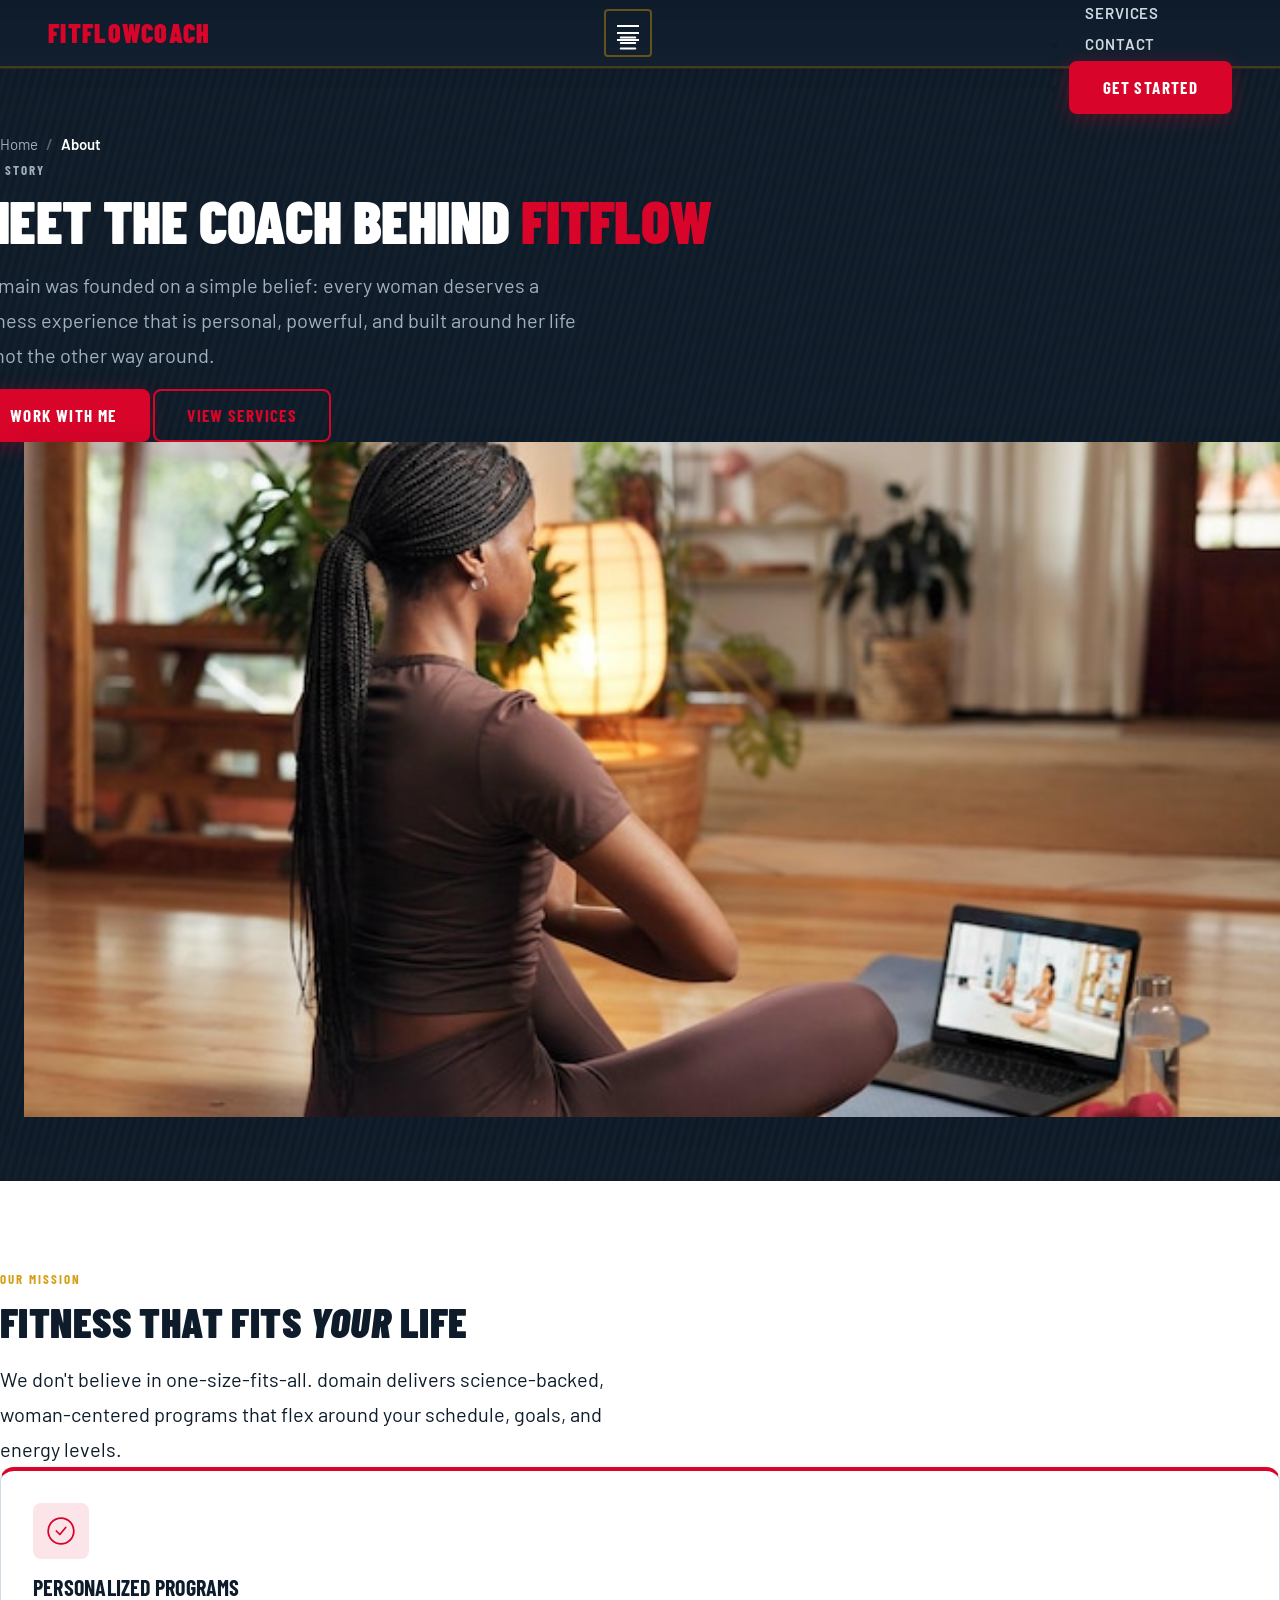
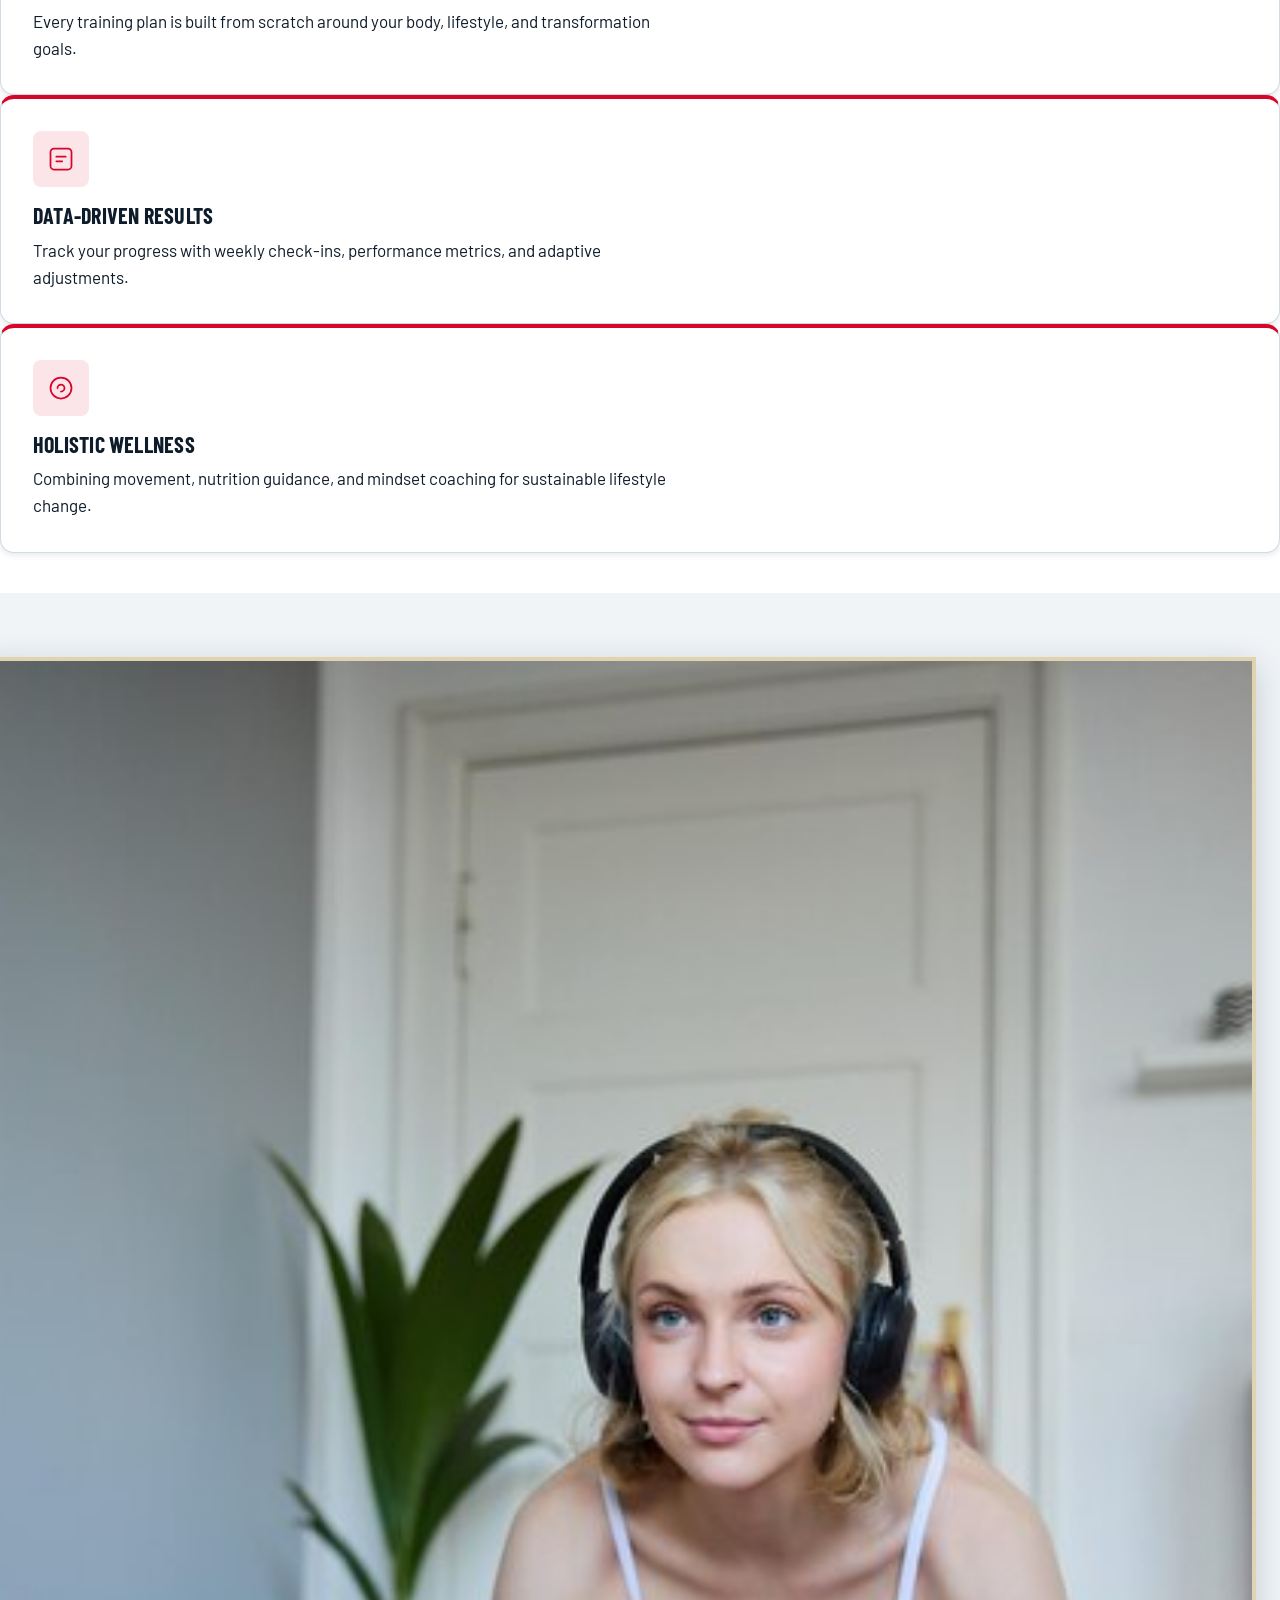
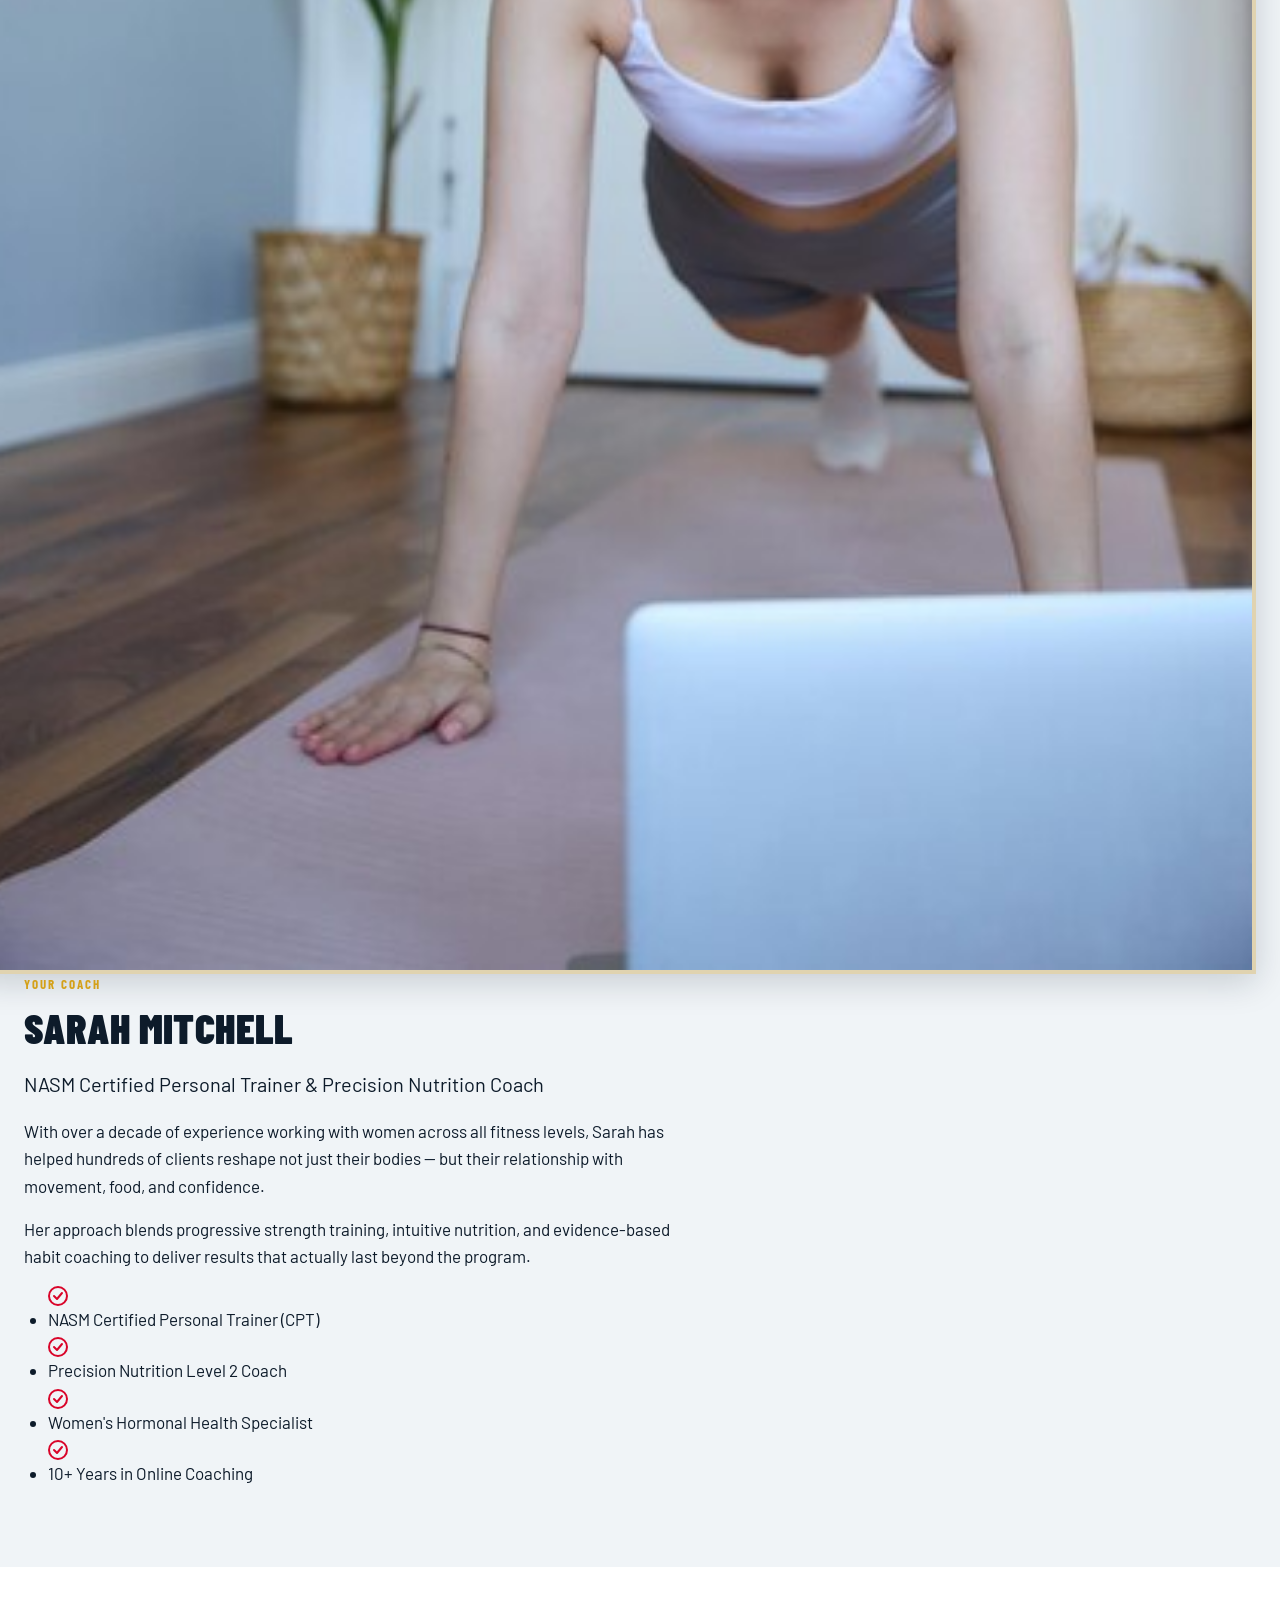
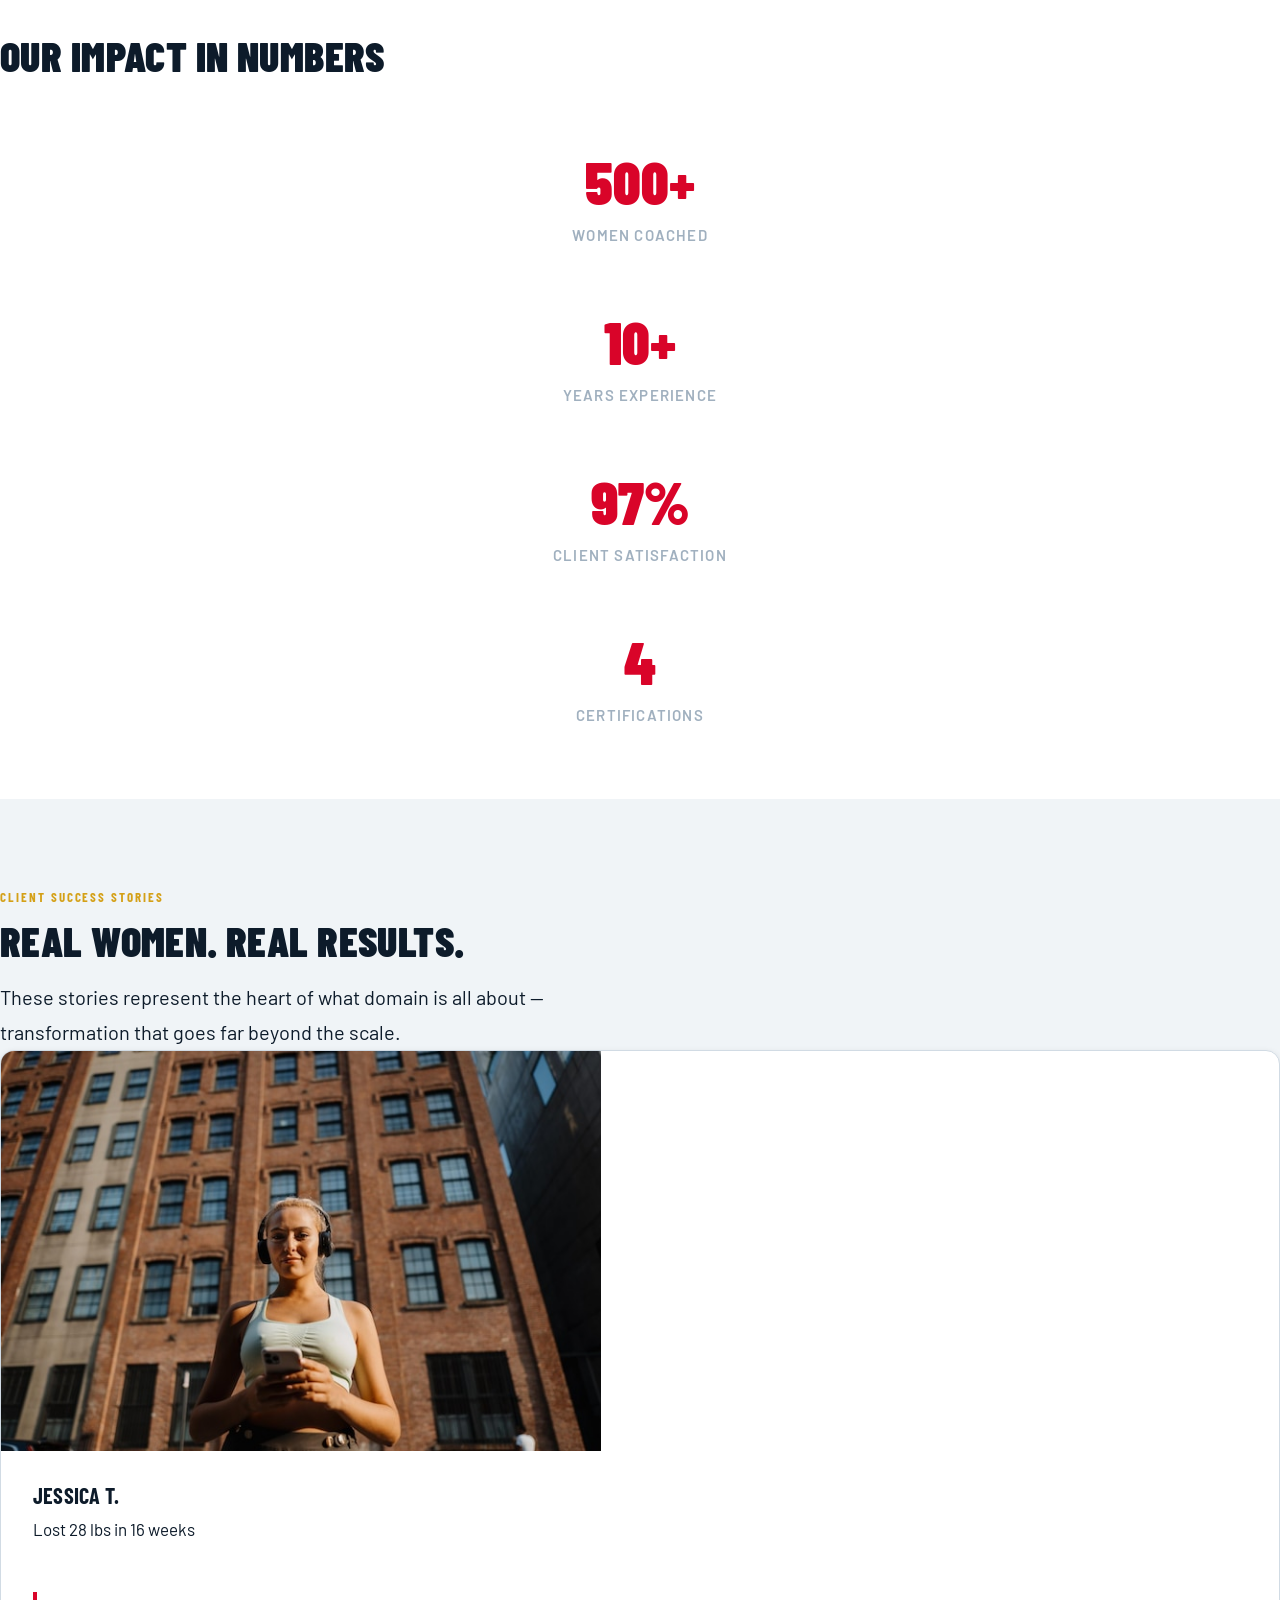
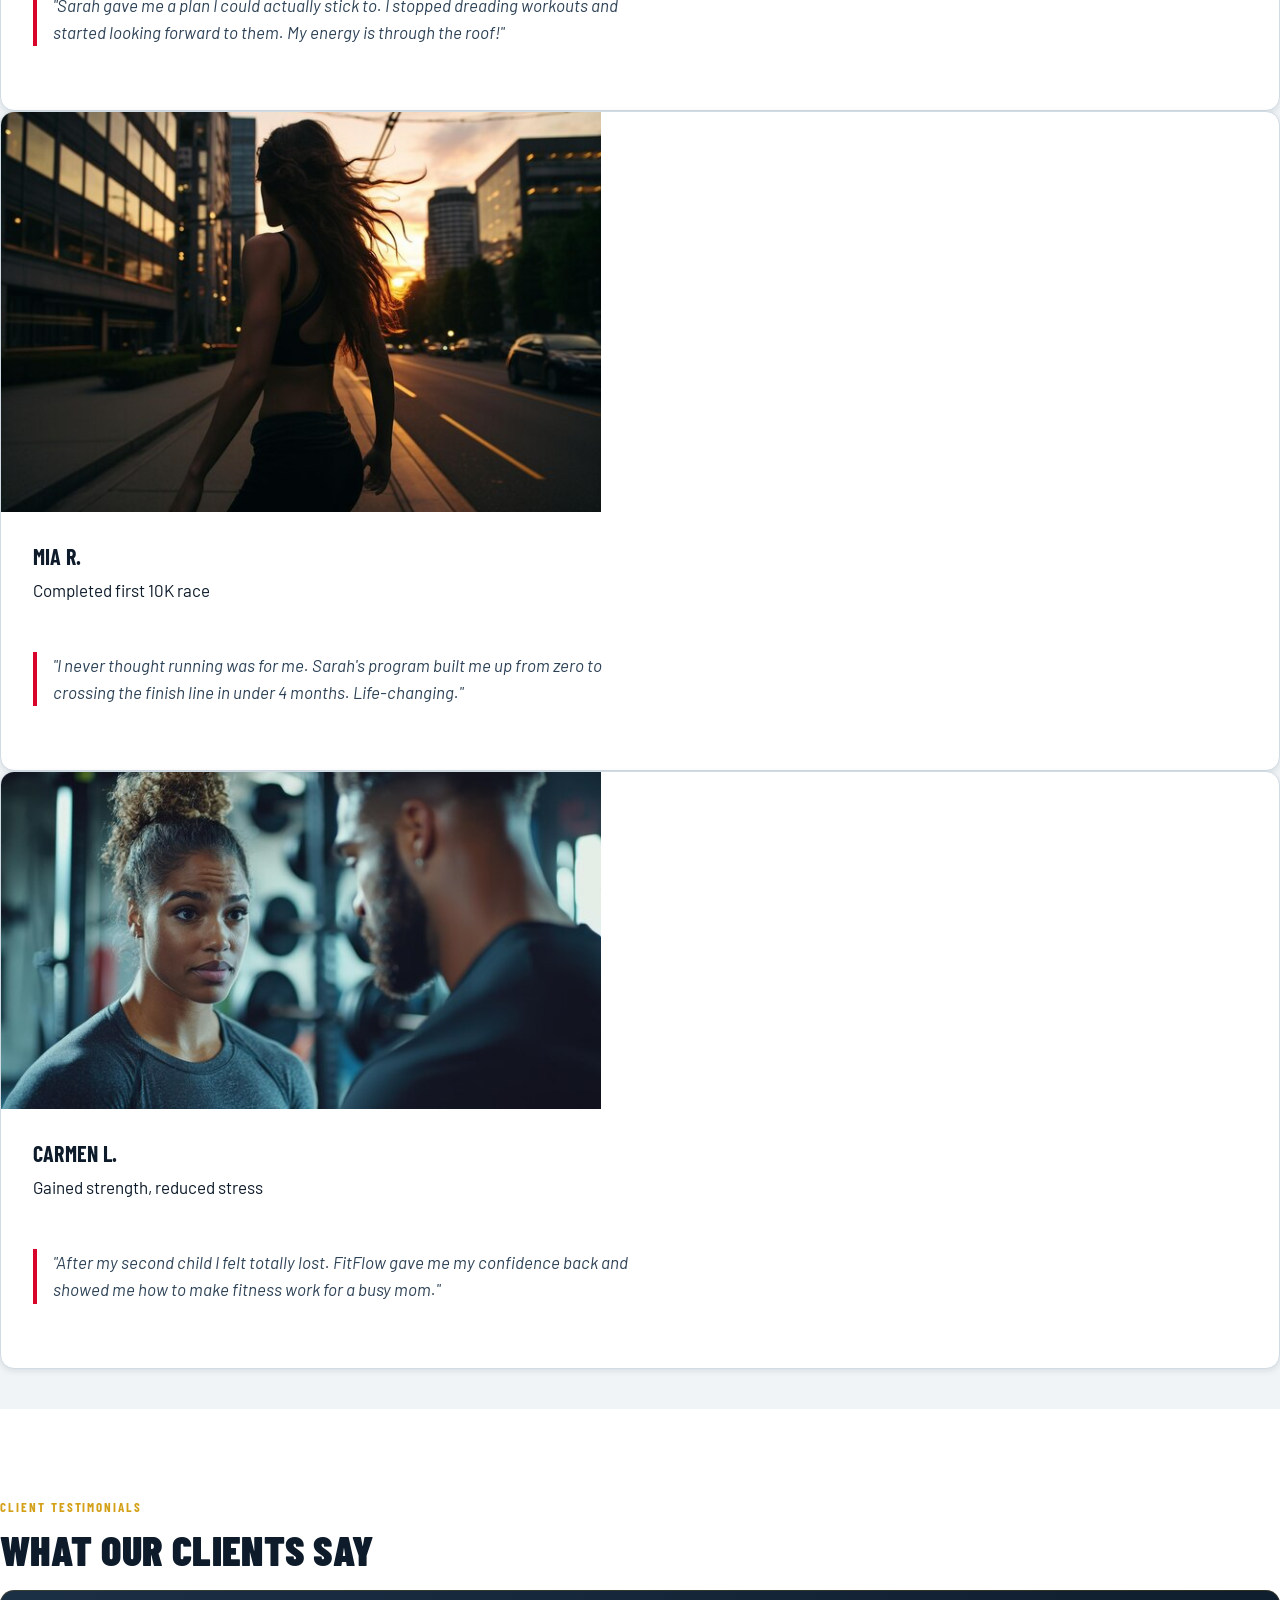
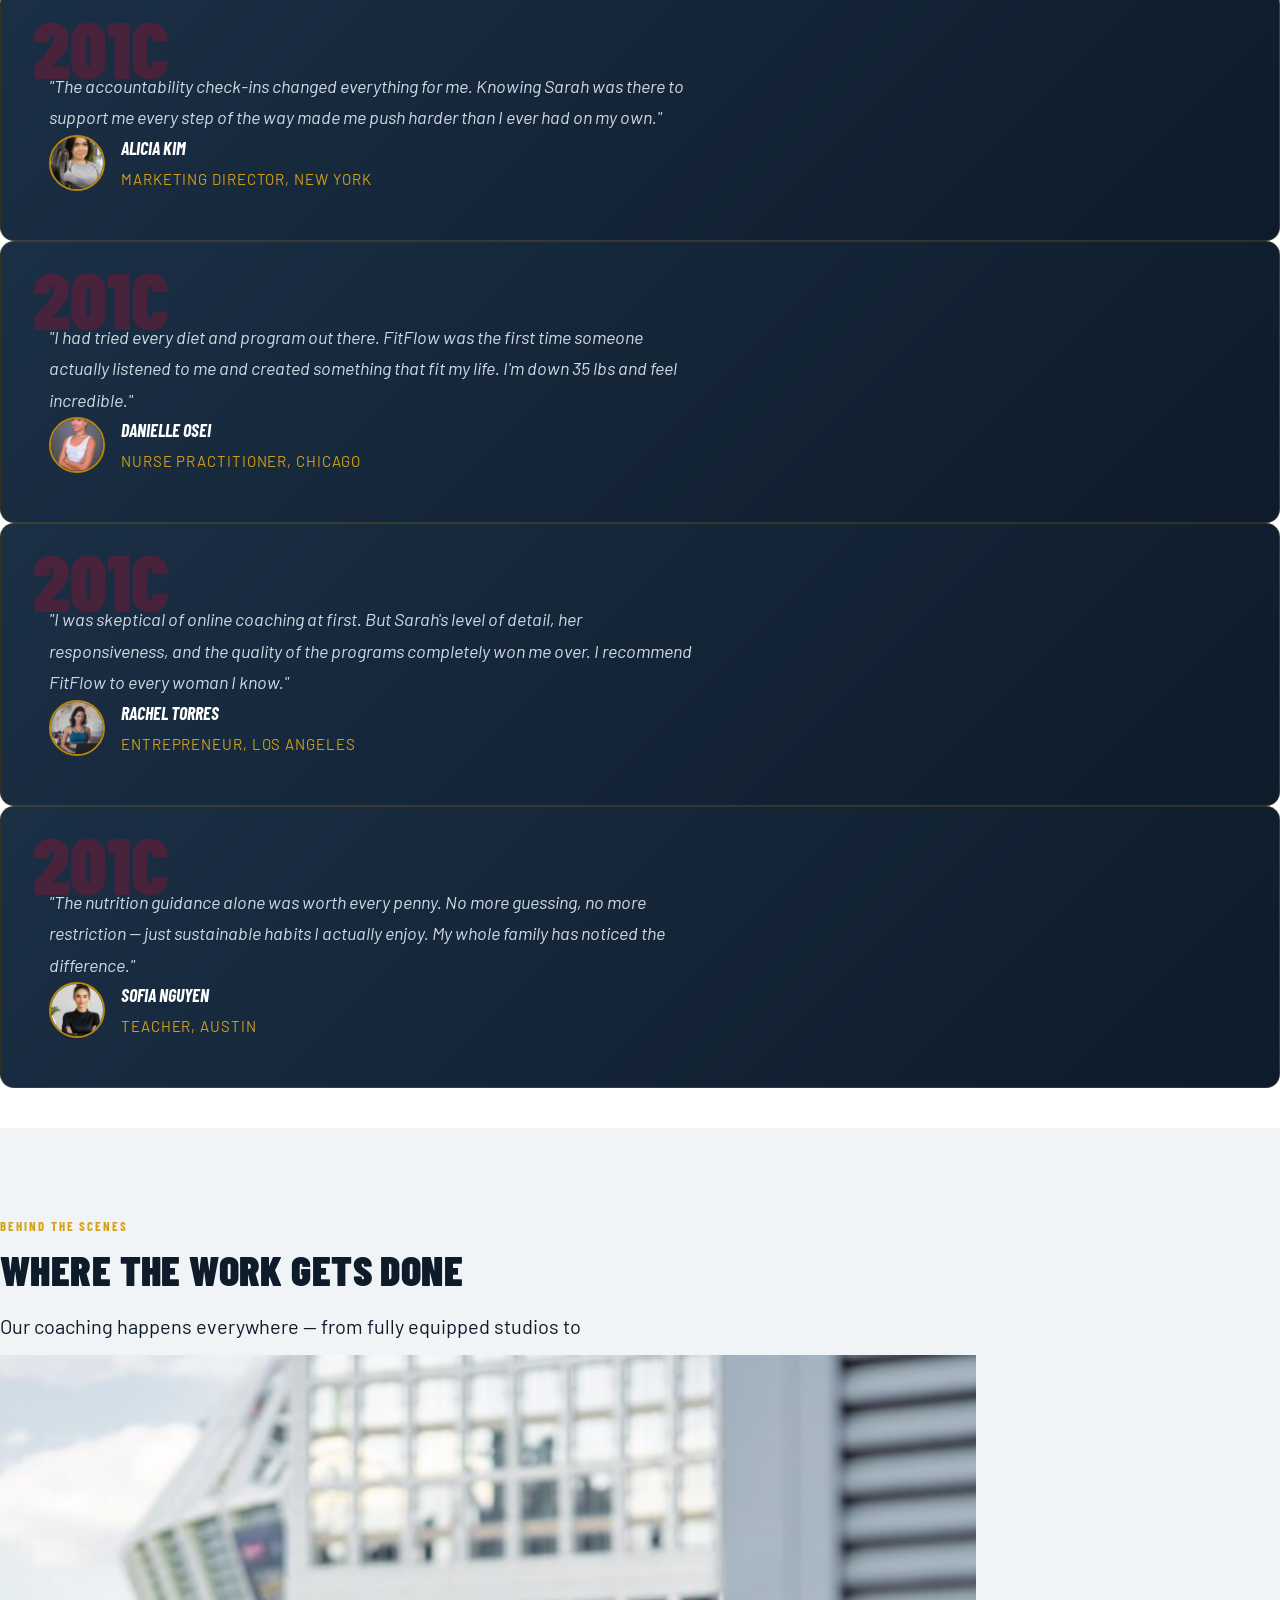
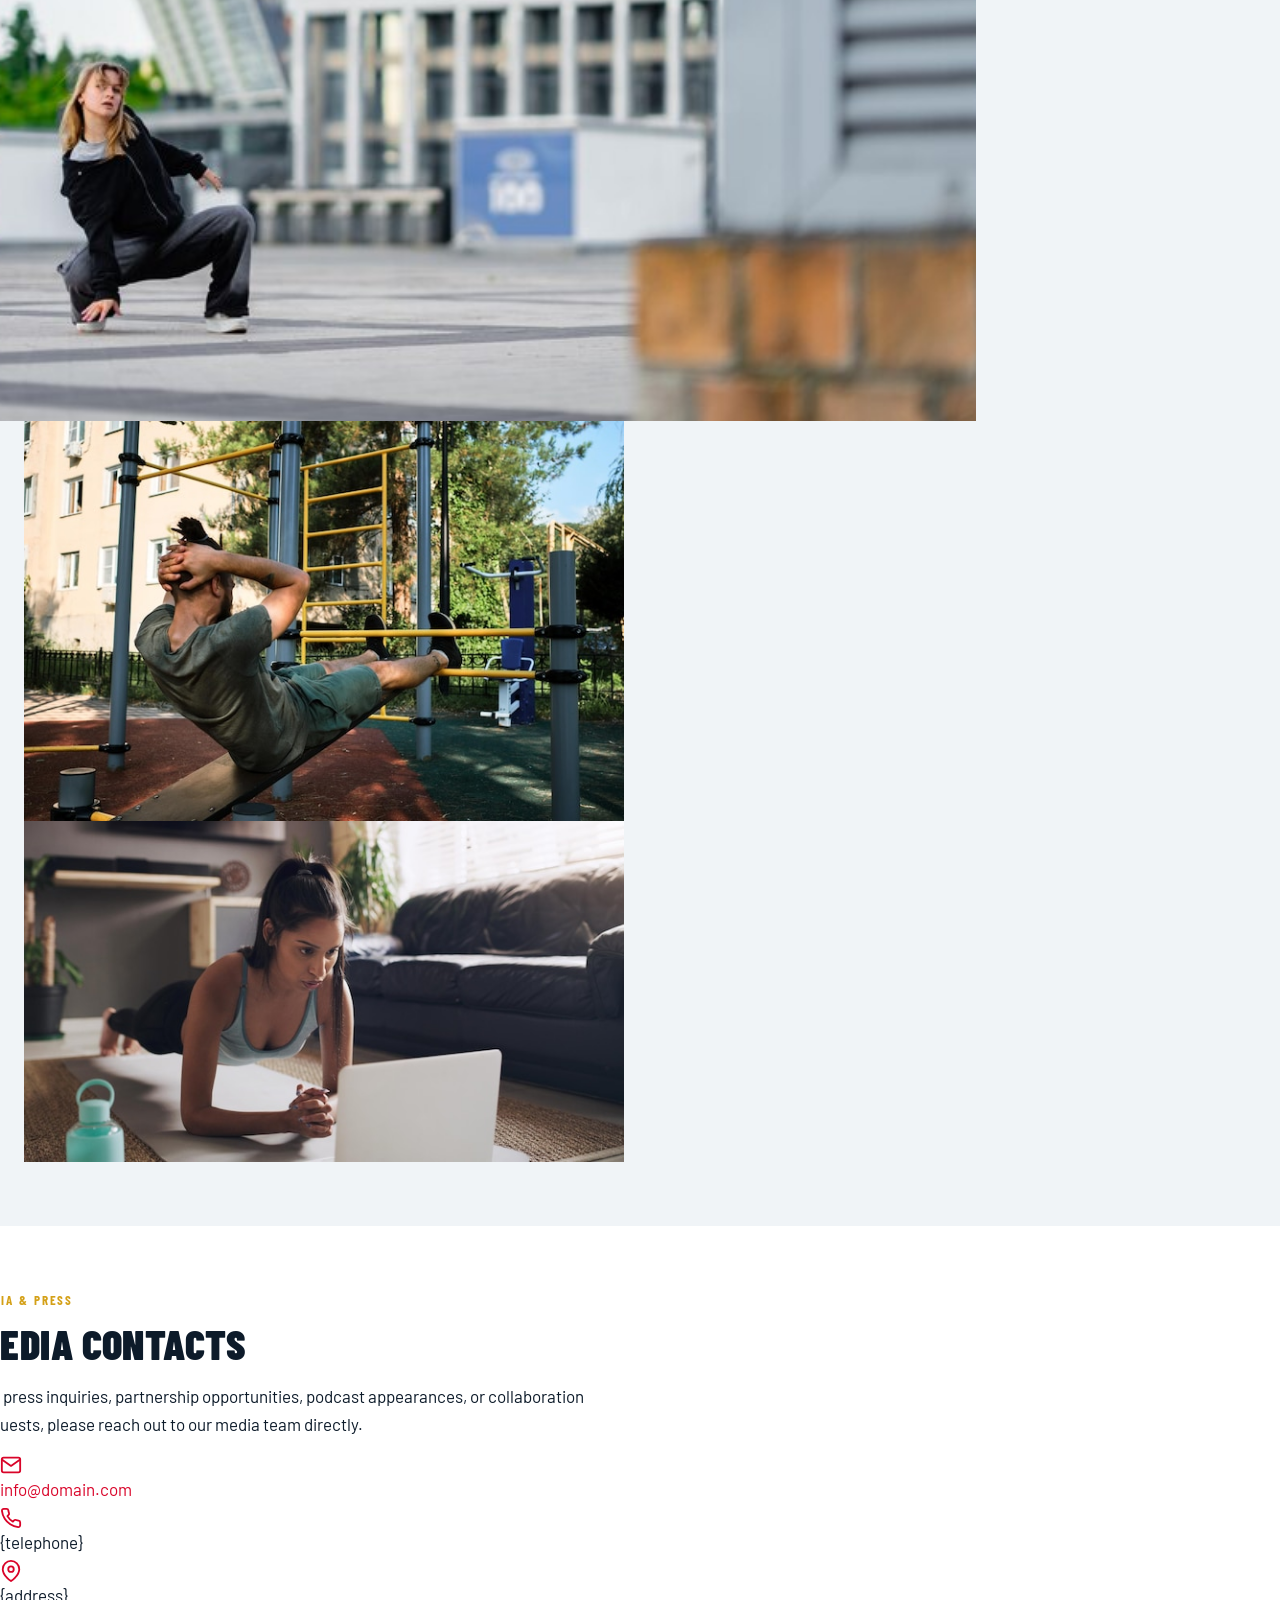
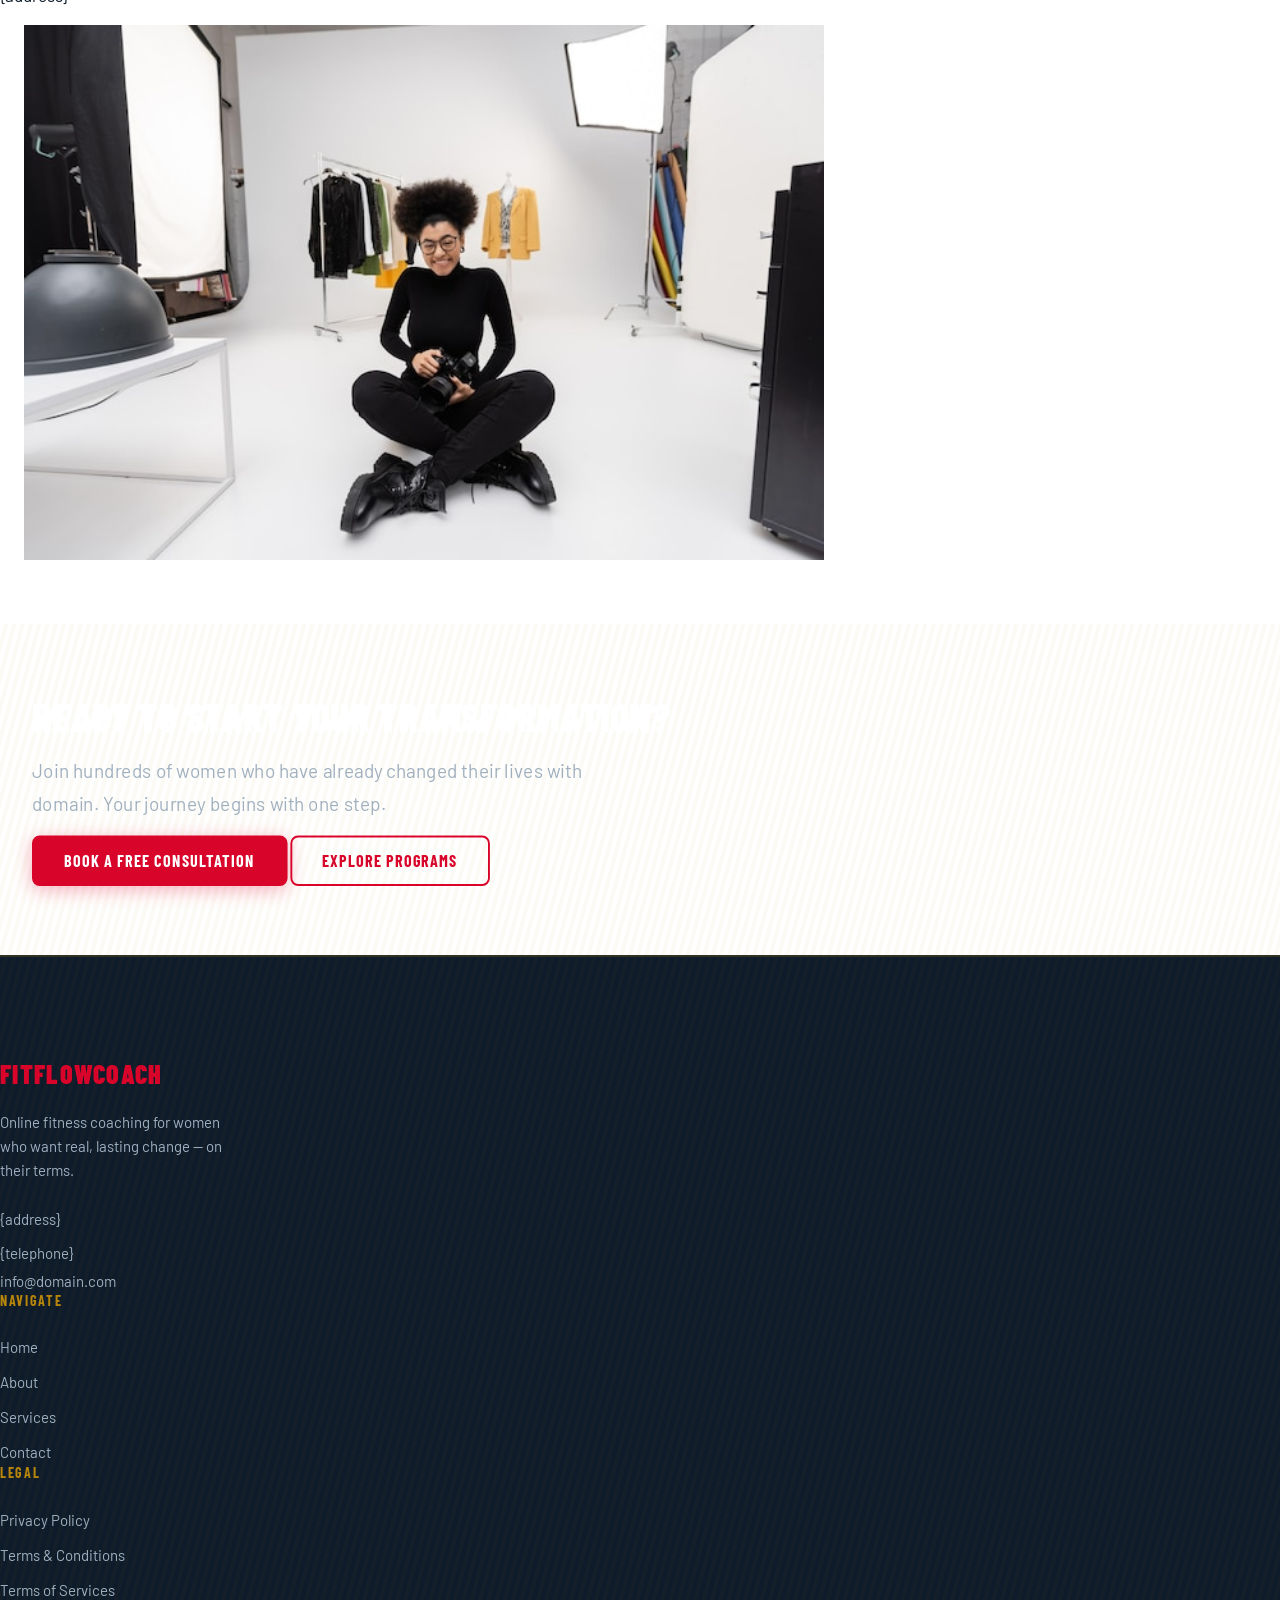
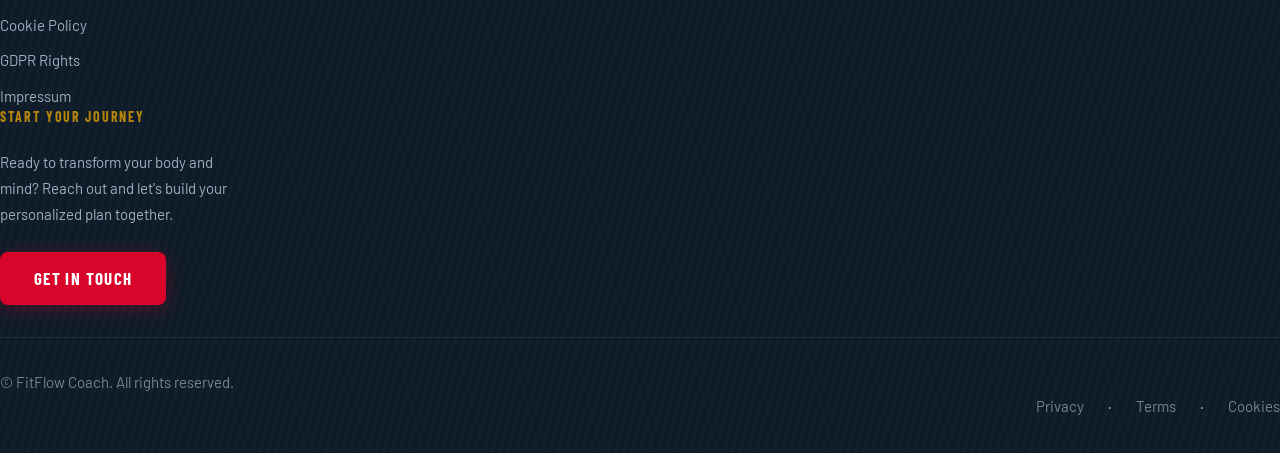
==== commit 6269036a: "images_replaced" ====
--- a/about.html
+++ b/about.html
@@ -1,6 +1,4 @@
-<!doctype html>
-<html lang="en">
- <head>
+<!DOCTYPE html><html lang="en"><head>
   <meta charset="UTF-8">
   <meta name="viewport" content="width=device-width, initial-scale=1.0">
   <title>About Us | domain</title>
@@ -21,7 +19,7 @@
     <a class="navbar-brand c-nav__brand" href="/" aria-label="FitFlow Coach — Home"> <span class="c-nav__logo-text">FitFlow<span class="c-nav__logo-accent">Coach</span></span> </a>
     <button class="navbar-toggler c-nav__toggle" type="button" aria-controls="mainNavigation" aria-expanded="false" aria-label="Toggle navigation"><span class="c-nav__toggle-icon"> 
       <svg width="24" height="24" viewBox="0 0 24 24" fill="none" aria-hidden="true" focusable="false">
-       <rect x="3" y="5" width="18" height="2" rx="1" fill="currentColor" /> <rect x="3" y="11" width="18" height="2" rx="1" fill="currentColor" /> <rect x="3" y="17" width="18" height="2" rx="1" fill="currentColor" />
+       <rect x="3" y="5" width="18" height="2" rx="1" fill="currentColor"></rect> <rect x="3" y="11" width="18" height="2" rx="1" fill="currentColor"></rect> <rect x="3" y="17" width="18" height="2" rx="1" fill="currentColor"></rect>
       </svg> 
      </span></button>
     <div class="collapse navbar-collapse c-nav" id="mainNavigation">
@@ -54,7 +52,7 @@
       </div>
       <div class="col-12 col-md-6" data-aos="fade-left">
        <div class="ratio ratio-4x3 c-about-hero-img rounded-4 overflow-hidden">
-        <img src="https://images.unsplash.com/photo-1571019613454-1cb2f99b2d8b?w=900&amp;h=675&amp;fit=crop" alt="Online fitness coach working with a client, empowerment, wellness" class="img-fluid object-fit-cover" width="900" height="675" loading="lazy">
+        <img src="img/541384.jpg" alt="Online fitness coach working with a client, empowerment, wellness" class="img-fluid object-fit-cover" width="900" height="675" loading="lazy">
        </div>
       </div>
      </div>
@@ -74,7 +72,7 @@
        <div class="c-card c-card--value h-100">
         <div class="c-card__icon" aria-hidden="true">
          <svg viewBox="0 0 48 48" width="48" height="48" fill="none" xmlns="http://www.w3.org/2000/svg">
-          <circle cx="24" cy="24" r="22" stroke="var(--color-primary)" stroke-width="3" /> <path d="M16 24l6 6 10-12" stroke="var(--color-primary)" stroke-width="3" stroke-linecap="round" stroke-linejoin="round" />
+          <circle cx="24" cy="24" r="22" stroke="var(--color-primary)" stroke-width="3"></circle> <path d="M16 24l6 6 10-12" stroke="var(--color-primary)" stroke-width="3" stroke-linecap="round" stroke-linejoin="round"></path>
          </svg>
         </div>
         <h3 class="c-card__title">Personalized Programs</h3>
@@ -85,7 +83,7 @@
        <div class="c-card c-card--value h-100">
         <div class="c-card__icon" aria-hidden="true">
          <svg viewBox="0 0 48 48" width="48" height="48" fill="none" xmlns="http://www.w3.org/2000/svg">
-          <rect x="6" y="6" width="36" height="36" rx="6" stroke="var(--color-primary)" stroke-width="3" /> <path d="M16 20h16M16 28h10" stroke="var(--color-primary)" stroke-width="3" stroke-linecap="round" />
+          <rect x="6" y="6" width="36" height="36" rx="6" stroke="var(--color-primary)" stroke-width="3"></rect> <path d="M16 20h16M16 28h10" stroke="var(--color-primary)" stroke-width="3" stroke-linecap="round"></path>
          </svg>
         </div>
         <h3 class="c-card__title">Data-Driven Results</h3>
@@ -96,7 +94,7 @@
        <div class="c-card c-card--value h-100">
         <div class="c-card__icon" aria-hidden="true">
          <svg viewBox="0 0 48 48" width="48" height="48" fill="none" xmlns="http://www.w3.org/2000/svg">
-          <path d="M24 6C14 6 6 14 6 24s8 18 18 18 18-8 18-18S34 6 24 6z" stroke="var(--color-primary)" stroke-width="3" /> <path d="M18 24c0-3.3 2.7-6 6-6s6 2.7 6 6-2.7 6-6 6" stroke="var(--color-primary)" stroke-width="3" stroke-linecap="round" />
+          <path d="M24 6C14 6 6 14 6 24s8 18 18 18 18-8 18-18S34 6 24 6z" stroke="var(--color-primary)" stroke-width="3"></path> <path d="M18 24c0-3.3 2.7-6 6-6s6 2.7 6 6-2.7 6-6 6" stroke="var(--color-primary)" stroke-width="3" stroke-linecap="round"></path>
          </svg>
         </div>
         <h3 class="c-card__title">Holistic Wellness</h3>
@@ -112,7 +110,7 @@
       <div class="col-12 col-md-5" data-aos="fade-right">
        <div class="c-coach-avatar">
         <div class="ratio ratio-1x1 c-coach-avatar__img rounded-circle overflow-hidden">
-         <img src="https://images.unsplash.com/photo-1554244933-d876deb6b2ff?w=600&amp;h=600&amp;fit=crop&amp;crop=faces" alt="Coach Sarah Mitchell, certified online fitness trainer for women" class="img-fluid object-fit-cover" width="600" height="600" loading="lazy">
+         <img src="img/253575.jpg" alt="Coach Sarah Mitchell, certified online fitness trainer for women" class="img-fluid object-fit-cover" width="600" height="600" loading="lazy">
         </div>
        </div>
       </div>
@@ -125,25 +123,25 @@
        <ul class="c-credentials-list" role="list">
         <li class="c-credentials-list__item">
          <svg viewBox="0 0 20 20" width="20" height="20" fill="none" aria-hidden="true">
-          <circle cx="10" cy="10" r="9" stroke="var(--color-primary)" stroke-width="2" /> <path d="M6 10l3 3 5-6" stroke="var(--color-primary)" stroke-width="2" stroke-linecap="round" stroke-linejoin="round" />
+          <circle cx="10" cy="10" r="9" stroke="var(--color-primary)" stroke-width="2"></circle> <path d="M6 10l3 3 5-6" stroke="var(--color-primary)" stroke-width="2" stroke-linecap="round" stroke-linejoin="round"></path>
          </svg>
          NASM Certified Personal Trainer (CPT)
         </li>
         <li class="c-credentials-list__item">
          <svg viewBox="0 0 20 20" width="20" height="20" fill="none" aria-hidden="true">
-          <circle cx="10" cy="10" r="9" stroke="var(--color-primary)" stroke-width="2" /> <path d="M6 10l3 3 5-6" stroke="var(--color-primary)" stroke-width="2" stroke-linecap="round" stroke-linejoin="round" />
+          <circle cx="10" cy="10" r="9" stroke="var(--color-primary)" stroke-width="2"></circle> <path d="M6 10l3 3 5-6" stroke="var(--color-primary)" stroke-width="2" stroke-linecap="round" stroke-linejoin="round"></path>
          </svg>
          Precision Nutrition Level 2 Coach
         </li>
         <li class="c-credentials-list__item">
          <svg viewBox="0 0 20 20" width="20" height="20" fill="none" aria-hidden="true">
-          <circle cx="10" cy="10" r="9" stroke="var(--color-primary)" stroke-width="2" /> <path d="M6 10l3 3 5-6" stroke="var(--color-primary)" stroke-width="2" stroke-linecap="round" stroke-linejoin="round" />
+          <circle cx="10" cy="10" r="9" stroke="var(--color-primary)" stroke-width="2"></circle> <path d="M6 10l3 3 5-6" stroke="var(--color-primary)" stroke-width="2" stroke-linecap="round" stroke-linejoin="round"></path>
          </svg>
          Women's Hormonal Health Specialist
         </li>
         <li class="c-credentials-list__item">
          <svg viewBox="0 0 20 20" width="20" height="20" fill="none" aria-hidden="true">
-          <circle cx="10" cy="10" r="9" stroke="var(--color-primary)" stroke-width="2" /> <path d="M6 10l3 3 5-6" stroke="var(--color-primary)" stroke-width="2" stroke-linecap="round" stroke-linejoin="round" />
+          <circle cx="10" cy="10" r="9" stroke="var(--color-primary)" stroke-width="2"></circle> <path d="M6 10l3 3 5-6" stroke="var(--color-primary)" stroke-width="2" stroke-linecap="round" stroke-linejoin="round"></path>
          </svg>
          10+ Years in Online Coaching
         </li>
@@ -193,7 +191,7 @@
        <article class="c-card c-card--success h-100 d-flex flex-column" aria-labelledby="story-1-name">
         <div class="c-card__story-header">
          <div class="ratio ratio-4x3 overflow-hidden rounded-3">
-          <img src="https://images.unsplash.com/photo-1483721310020-03333e577078?w=600&amp;h=450&amp;fit=crop" alt="Client transformation story, urban fitness, confidence, strength" class="img-fluid object-fit-cover" width="600" height="450" loading="lazy">
+          <img src="img/520.jpg" alt="Client transformation story, urban fitness, confidence, strength" class="img-fluid object-fit-cover" width="600" height="450" loading="lazy">
          </div>
         </div>
         <div class="c-card__body d-flex flex-column flex-grow-1 pt-4">
@@ -209,7 +207,7 @@
        <article class="c-card c-card--success h-100 d-flex flex-column" aria-labelledby="story-2-name">
         <div class="c-card__story-header">
          <div class="ratio ratio-4x3 overflow-hidden rounded-3">
-          <img src="https://images.unsplash.com/photo-1556909211-36987daf7b4d?w=600&amp;h=450&amp;fit=crop" alt="Woman running in city street, urban lifestyle, fitness journey" class="img-fluid object-fit-cover" width="600" height="450" loading="lazy">
+          <img src="img/45211.jpg" alt="Woman running in city street, urban lifestyle, fitness journey" class="img-fluid object-fit-cover" width="600" height="450" loading="lazy">
          </div>
         </div>
         <div class="c-card__body d-flex flex-column flex-grow-1 pt-4">
@@ -225,7 +223,7 @@
        <article class="c-card c-card--success h-100 d-flex flex-column" aria-labelledby="story-3-name">
         <div class="c-card__story-header">
          <div class="ratio ratio-4x3 overflow-hidden rounded-3">
-          <img src="https://images.unsplash.com/photo-1517836357463-d25dfeac3438?w=600&amp;h=450&amp;fit=crop" alt="Fitness coaching session, strength training, gym environment" class="img-fluid object-fit-cover" width="600" height="450" loading="lazy">
+          <img src="img/506.jpg" alt="Fitness coaching session, strength training, gym environment" class="img-fluid object-fit-cover" width="600" height="450" loading="lazy">
          </div>
         </div>
         <div class="c-card__body d-flex flex-column flex-grow-1 pt-4">
@@ -256,7 +254,7 @@
         </blockquote>
         <figcaption class="c-testimonial__author">
          <div class="c-testimonial__avatar">
-          <img src="https://images.unsplash.com/photo-1438761681033-6461ffad8d80?w=80&amp;h=80&amp;fit=crop&amp;crop=faces" alt="Portrait of Alicia Kim, fitness coaching client" class="rounded-circle object-fit-cover" width="56" height="56" loading="lazy">
+          <img src="img/471.jpg" alt="Portrait of Alicia Kim, fitness coaching client" class="rounded-circle object-fit-cover" width="56" height="56" loading="lazy">
          </div>
          <div>
           <cite class="c-testimonial__name">Alicia Kim</cite> <span class="c-testimonial__role">Marketing Director, New York</span>
@@ -271,7 +269,7 @@
         </blockquote>
         <figcaption class="c-testimonial__author">
          <div class="c-testimonial__avatar">
-          <img src="https://images.unsplash.com/photo-1489424731084-a5d8b219a5bb?w=80&amp;h=80&amp;fit=crop&amp;crop=faces" alt="Portrait of Danielle Osei, fitness program participant" class="rounded-circle object-fit-cover" width="56" height="56" loading="lazy">
+          <img src="img/32591.jpg" alt="Portrait of Danielle Osei, fitness program participant" class="rounded-circle object-fit-cover" width="56" height="56" loading="lazy">
          </div>
          <div>
           <cite class="c-testimonial__name">Danielle Osei</cite> <span class="c-testimonial__role">Nurse Practitioner, Chicago</span>
@@ -286,7 +284,7 @@
         </blockquote>
         <figcaption class="c-testimonial__author">
          <div class="c-testimonial__avatar">
-          <img src="https://images.unsplash.com/photo-1544005313-94ddf0286df2?w=80&amp;h=80&amp;fit=crop&amp;crop=faces" alt="Portrait of Rachel Torres, online fitness coaching client" class="rounded-circle object-fit-cover" width="56" height="56" loading="lazy">
+          <img src="img/27.jpg" alt="Portrait of Rachel Torres, online fitness coaching client" class="rounded-circle object-fit-cover" width="56" height="56" loading="lazy">
          </div>
          <div>
           <cite class="c-testimonial__name">Rachel Torres</cite> <span class="c-testimonial__role">Entrepreneur, Los Angeles</span>
@@ -301,7 +299,7 @@
         </blockquote>
         <figcaption class="c-testimonial__author">
          <div class="c-testimonial__avatar">
-          <img src="https://images.unsplash.com/photo-1531746020798-e6953c6e8e04?w=80&amp;h=80&amp;fit=crop&amp;crop=faces" alt="Portrait of Sofia Nguyen, nutrition and fitness client" class="rounded-circle object-fit-cover" width="56" height="56" loading="lazy">
+          <img src="img/14680.jpg" alt="Portrait of Sofia Nguyen, nutrition and fitness client" class="rounded-circle object-fit-cover" width="56" height="56" loading="lazy">
          </div>
          <div>
           <cite class="c-testimonial__name">Sofia Nguyen</cite> <span class="c-testimonial__role">Teacher, Austin</span>
@@ -324,15 +322,15 @@
      <div class="row gy-3">
       <div class="col-12 col-md-8" data-aos="fade-right">
        <div class="ratio ratio-16x9 overflow-hidden rounded-4">
-        <img src="https://images.unsplash.com/photo-1605296867304-46d5465a13f1?w=1000&amp;h=563&amp;fit=crop" alt="Urban fitness training space, city backdrop, modern studio environment" class="img-fluid object-fit-cover" width="1000" height="563" loading="lazy">
+        <img src="img/5563.jpg" alt="Urban fitness training space, city backdrop, modern studio environment" class="img-fluid object-fit-cover" width="1000" height="563" loading="lazy">
        </div>
       </div>
       <div class="col-12 col-md-4 d-flex flex-column gap-3" data-aos="fade-left">
        <div class="ratio ratio-1x1 overflow-hidden rounded-4">
-        <img src="https://images.unsplash.com/photo-1476480862126-209bfaa8edc8?w=600&amp;h=600&amp;fit=crop" alt="Street workout session, outdoor training, urban energy" class="img-fluid object-fit-cover" width="600" height="600" loading="lazy">
+        <img src="img/827.jpg" alt="Street workout session, outdoor training, urban energy" class="img-fluid object-fit-cover" width="600" height="600" loading="lazy">
        </div>
        <div class="ratio ratio-1x1 overflow-hidden rounded-4">
-        <img src="https://images.unsplash.com/photo-1549060279-7e168fcee0c2?w=600&amp;h=600&amp;fit=crop" alt="Coach reviewing fitness plans at desk, online coaching workspace" class="img-fluid object-fit-cover" width="600" height="600" loading="lazy">
+        <img src="img/194001.jpg" alt="Coach reviewing fitness plans at desk, online coaching workspace" class="img-fluid object-fit-cover" width="600" height="600" loading="lazy">
        </div>
       </div>
      </div>
@@ -348,19 +346,19 @@
        <ul class="c-contact-list" role="list">
         <li class="c-contact-list__item">
          <svg viewBox="0 0 24 24" width="22" height="22" fill="none" aria-hidden="true">
-          <path d="M4 4h16c1.1 0 2 .9 2 2v12c0 1.1-.9 2-2 2H4c-1.1 0-2-.9-2-2V6c0-1.1.9-2 2-2z" stroke="var(--color-primary)" stroke-width="2" stroke-linecap="round" stroke-linejoin="round" /> <path d="M22 6l-10 7L2 6" stroke="var(--color-primary)" stroke-width="2" stroke-linecap="round" stroke-linejoin="round" />
+          <path d="M4 4h16c1.1 0 2 .9 2 2v12c0 1.1-.9 2-2 2H4c-1.1 0-2-.9-2-2V6c0-1.1.9-2 2-2z" stroke="var(--color-primary)" stroke-width="2" stroke-linecap="round" stroke-linejoin="round"></path> <path d="M22 6l-10 7L2 6" stroke="var(--color-primary)" stroke-width="2" stroke-linecap="round" stroke-linejoin="round"></path>
          </svg>
          <a href="mailto:info@domain.com" class="c-contact-list__link">info@domain.com</a>
         </li>
         <li class="c-contact-list__item">
          <svg viewBox="0 0 24 24" width="22" height="22" fill="none" aria-hidden="true">
-          <path d="M22 16.92v3a2 2 0 01-2.18 2 19.79 19.79 0 01-8.63-3.07 19.5 19.5 0 01-6-6 19.79 19.79 0 01-3.07-8.67A2 2 0 014.11 2h3a2 2 0 012 1.72c.127.96.361 1.903.7 2.81a2 2 0 01-.45 2.11L8.09 9.91a16 16 0 006 6l1.27-1.27a2 2 0 012.11-.45c.907.339 1.85.573 2.81.7A2 2 0 0122 16.92z" stroke="var(--color-primary)" stroke-width="2" stroke-linecap="round" stroke-linejoin="round" />
+          <path d="M22 16.92v3a2 2 0 01-2.18 2 19.79 19.79 0 01-8.63-3.07 19.5 19.5 0 01-6-6 19.79 19.79 0 01-3.07-8.67A2 2 0 014.11 2h3a2 2 0 012 1.72c.127.96.361 1.903.7 2.81a2 2 0 01-.45 2.11L8.09 9.91a16 16 0 006 6l1.27-1.27a2 2 0 012.11-.45c.907.339 1.85.573 2.81.7A2 2 0 0122 16.92z" stroke="var(--color-primary)" stroke-width="2" stroke-linecap="round" stroke-linejoin="round"></path>
          </svg>
          <span class="c-contact-list__text">{telephone}</span>
         </li>
         <li class="c-contact-list__item">
          <svg viewBox="0 0 24 24" width="22" height="22" fill="none" aria-hidden="true">
-          <path d="M21 10c0 7-9 13-9 13s-9-6-9-13a9 9 0 0118 0z" stroke="var(--color-primary)" stroke-width="2" stroke-linecap="round" stroke-linejoin="round" /> <circle cx="12" cy="10" r="3" stroke="var(--color-primary)" stroke-width="2" />
+          <path d="M21 10c0 7-9 13-9 13s-9-6-9-13a9 9 0 0118 0z" stroke="var(--color-primary)" stroke-width="2" stroke-linecap="round" stroke-linejoin="round"></path> <circle cx="12" cy="10" r="3" stroke="var(--color-primary)" stroke-width="2"></circle>
          </svg>
          <address class="c-contact-list__address">{address}</address>
         </li>
@@ -368,7 +366,7 @@
       </div>
       <div class="col-12 col-md-6" data-aos="fade-left">
        <div class="ratio ratio-4x3 overflow-hidden rounded-4">
-        <img src="https://images.unsplash.com/photo-1461088945293-0c17689e48ac?w=800&amp;h=600&amp;fit=crop" alt="Professional headshot studio setup, media photo session, brand photography" class="img-fluid object-fit-cover" width="800" height="600" loading="lazy">
+        <img src="img/22589.jpg" alt="Professional headshot studio setup, media photo session, brand photography" class="img-fluid object-fit-cover" width="800" height="600" loading="lazy">
        </div>
       </div>
      </div>
@@ -435,6 +433,6 @@
     </div>
    </div>
   </footer>
-  <script src="script.js" defer></script>
- </body>
-</html>+  <script src="script.js" defer=""></script>
+ 
+</body></html>
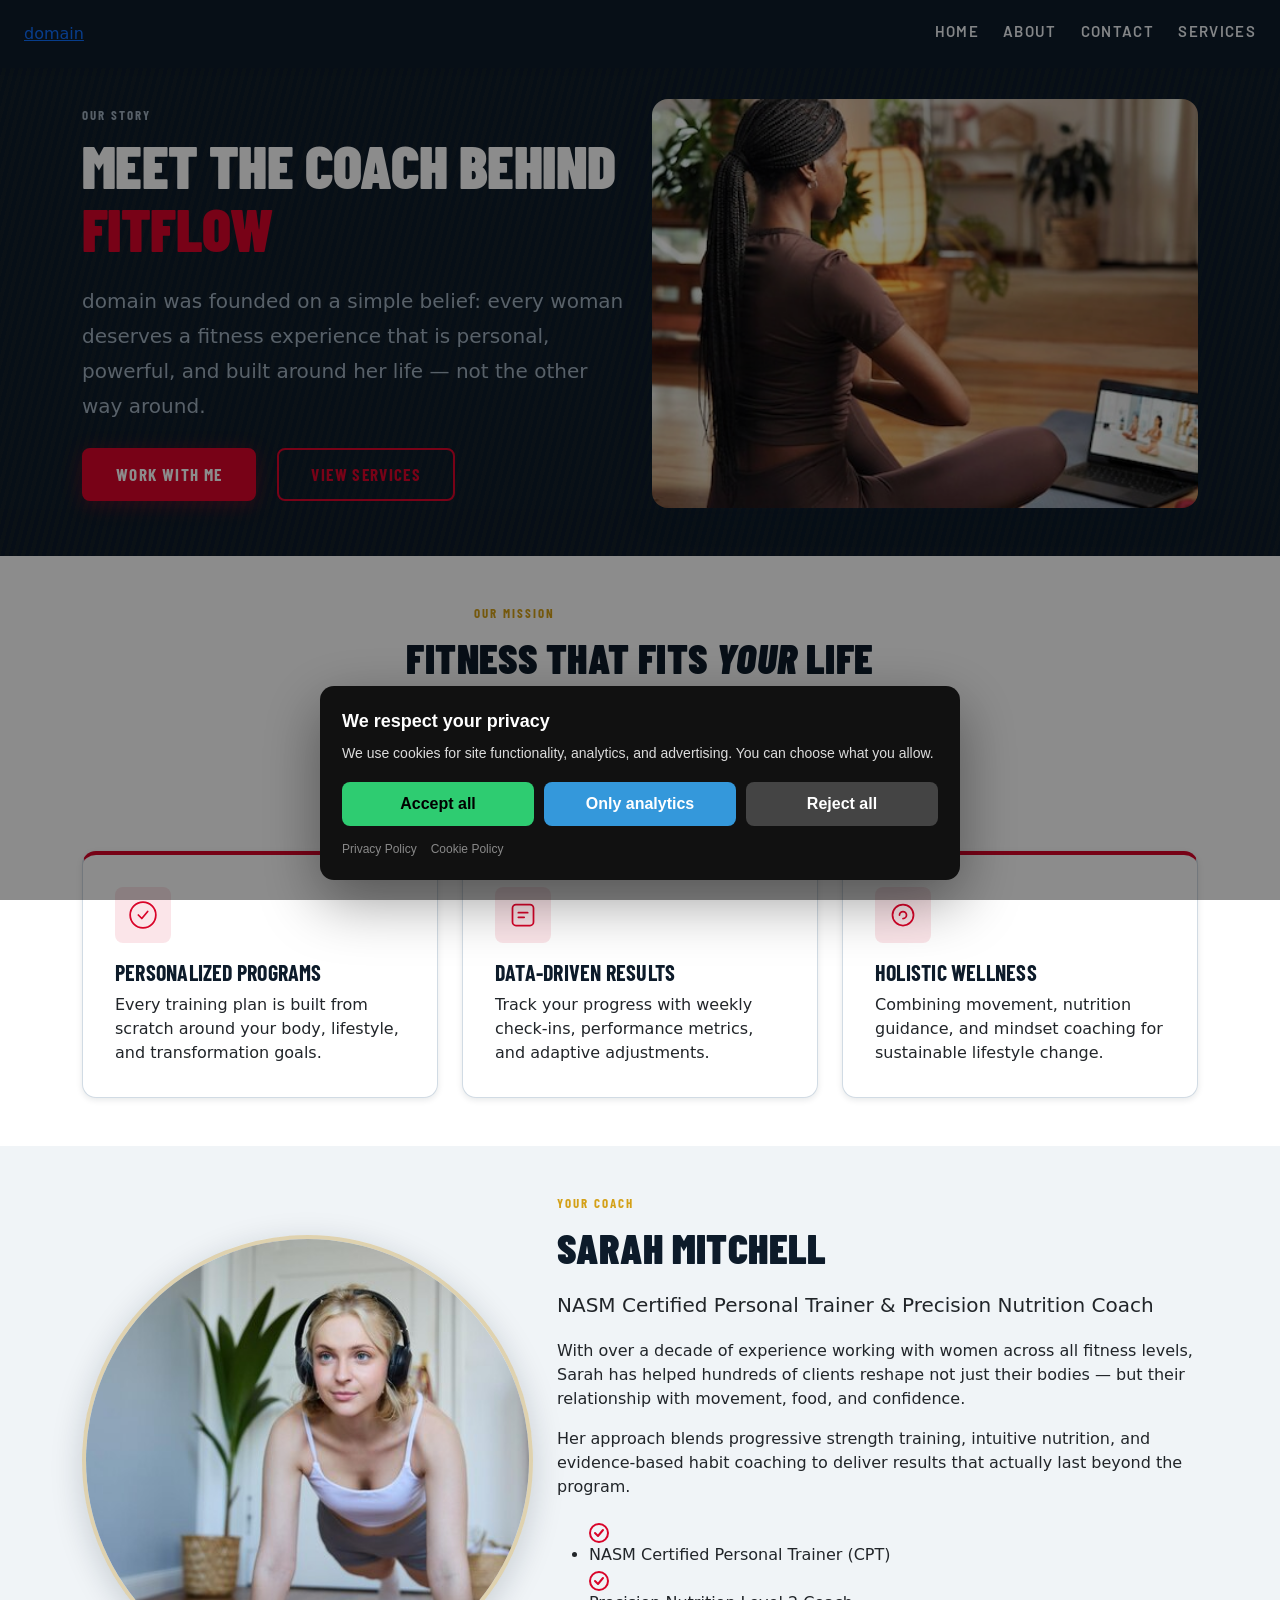
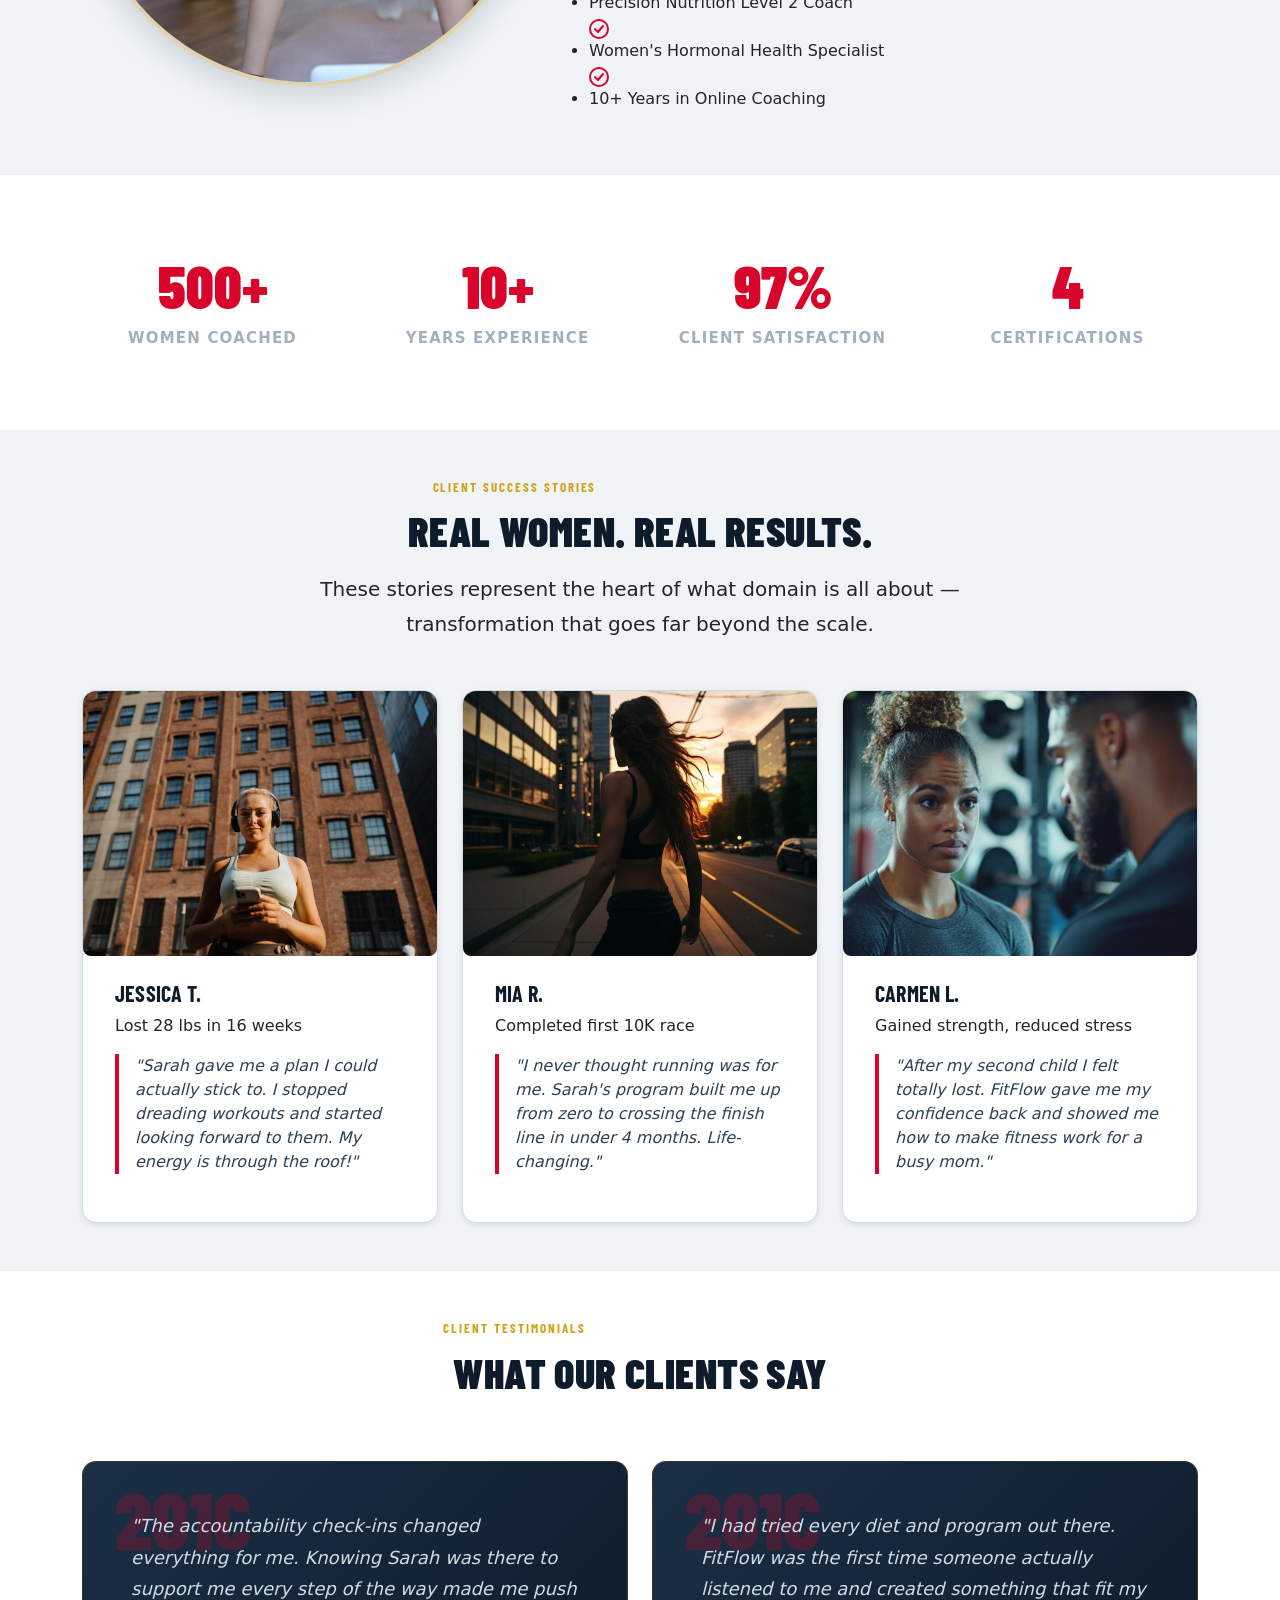
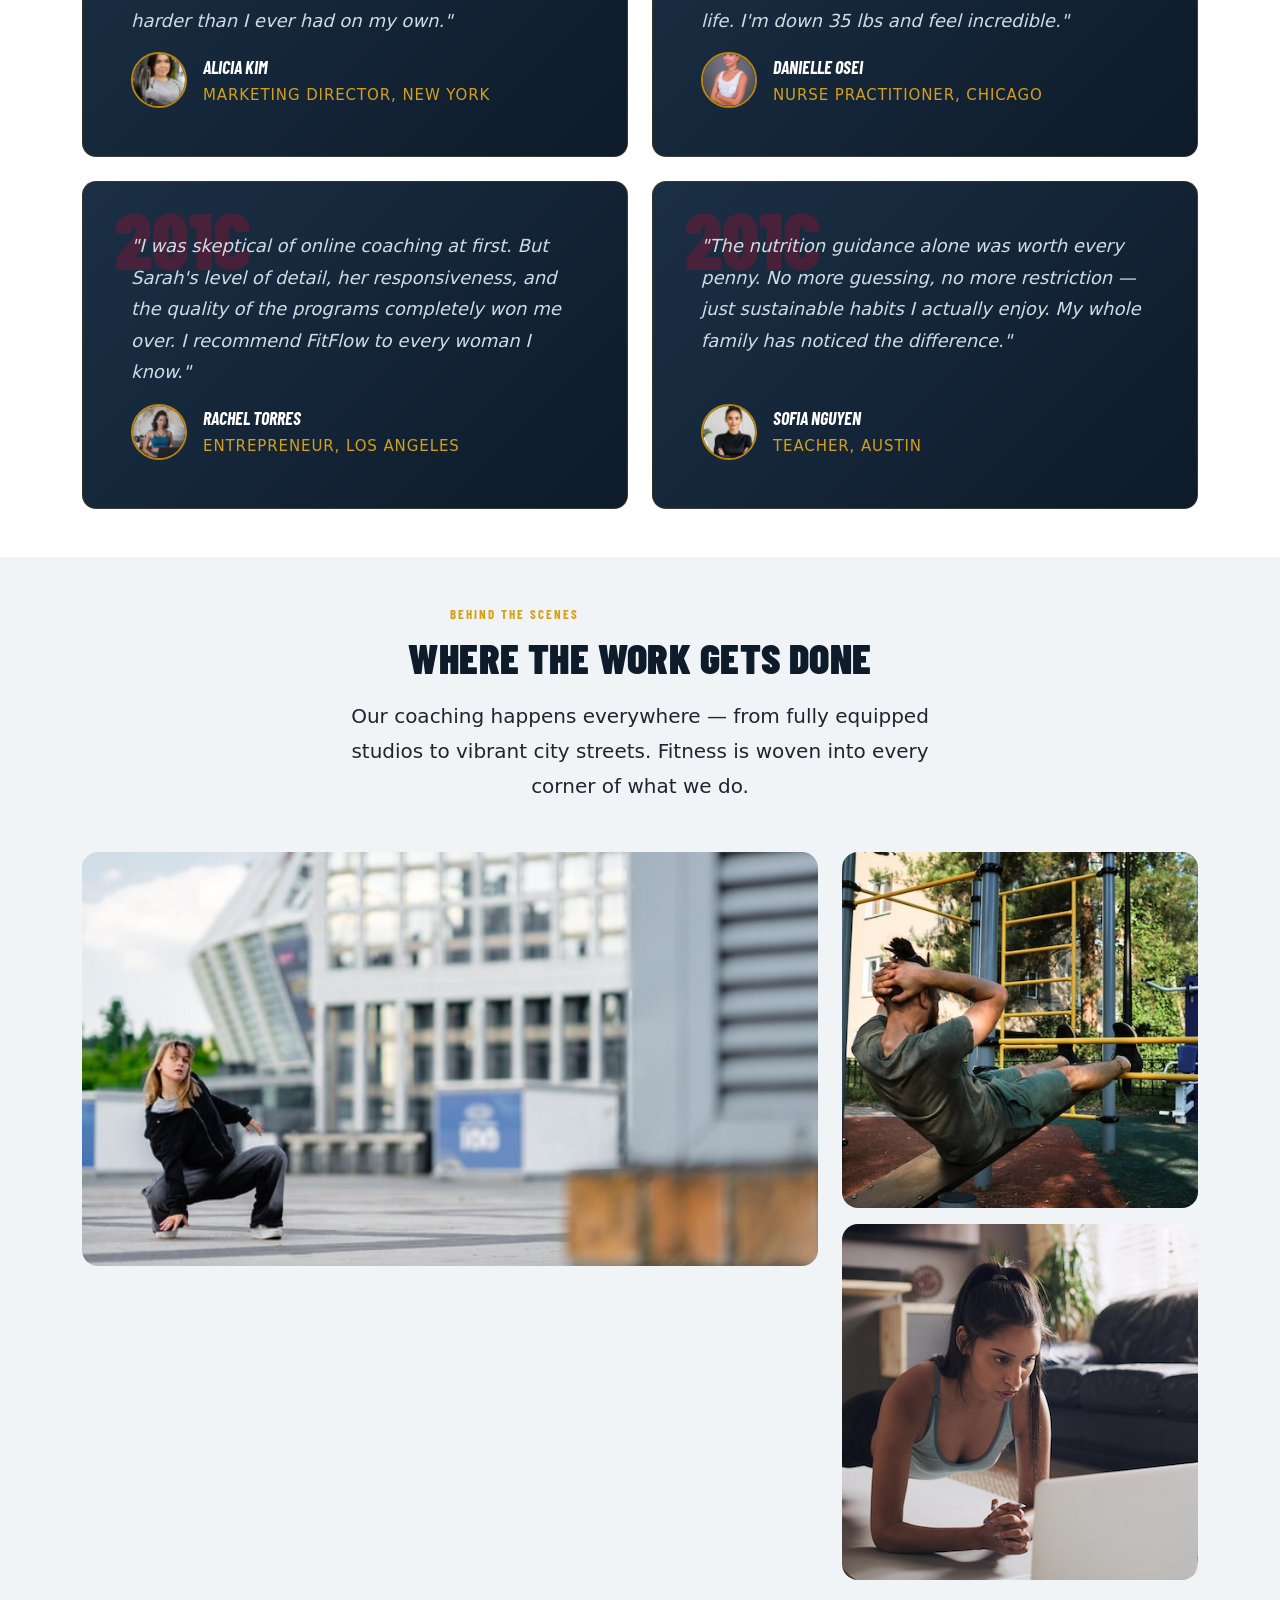
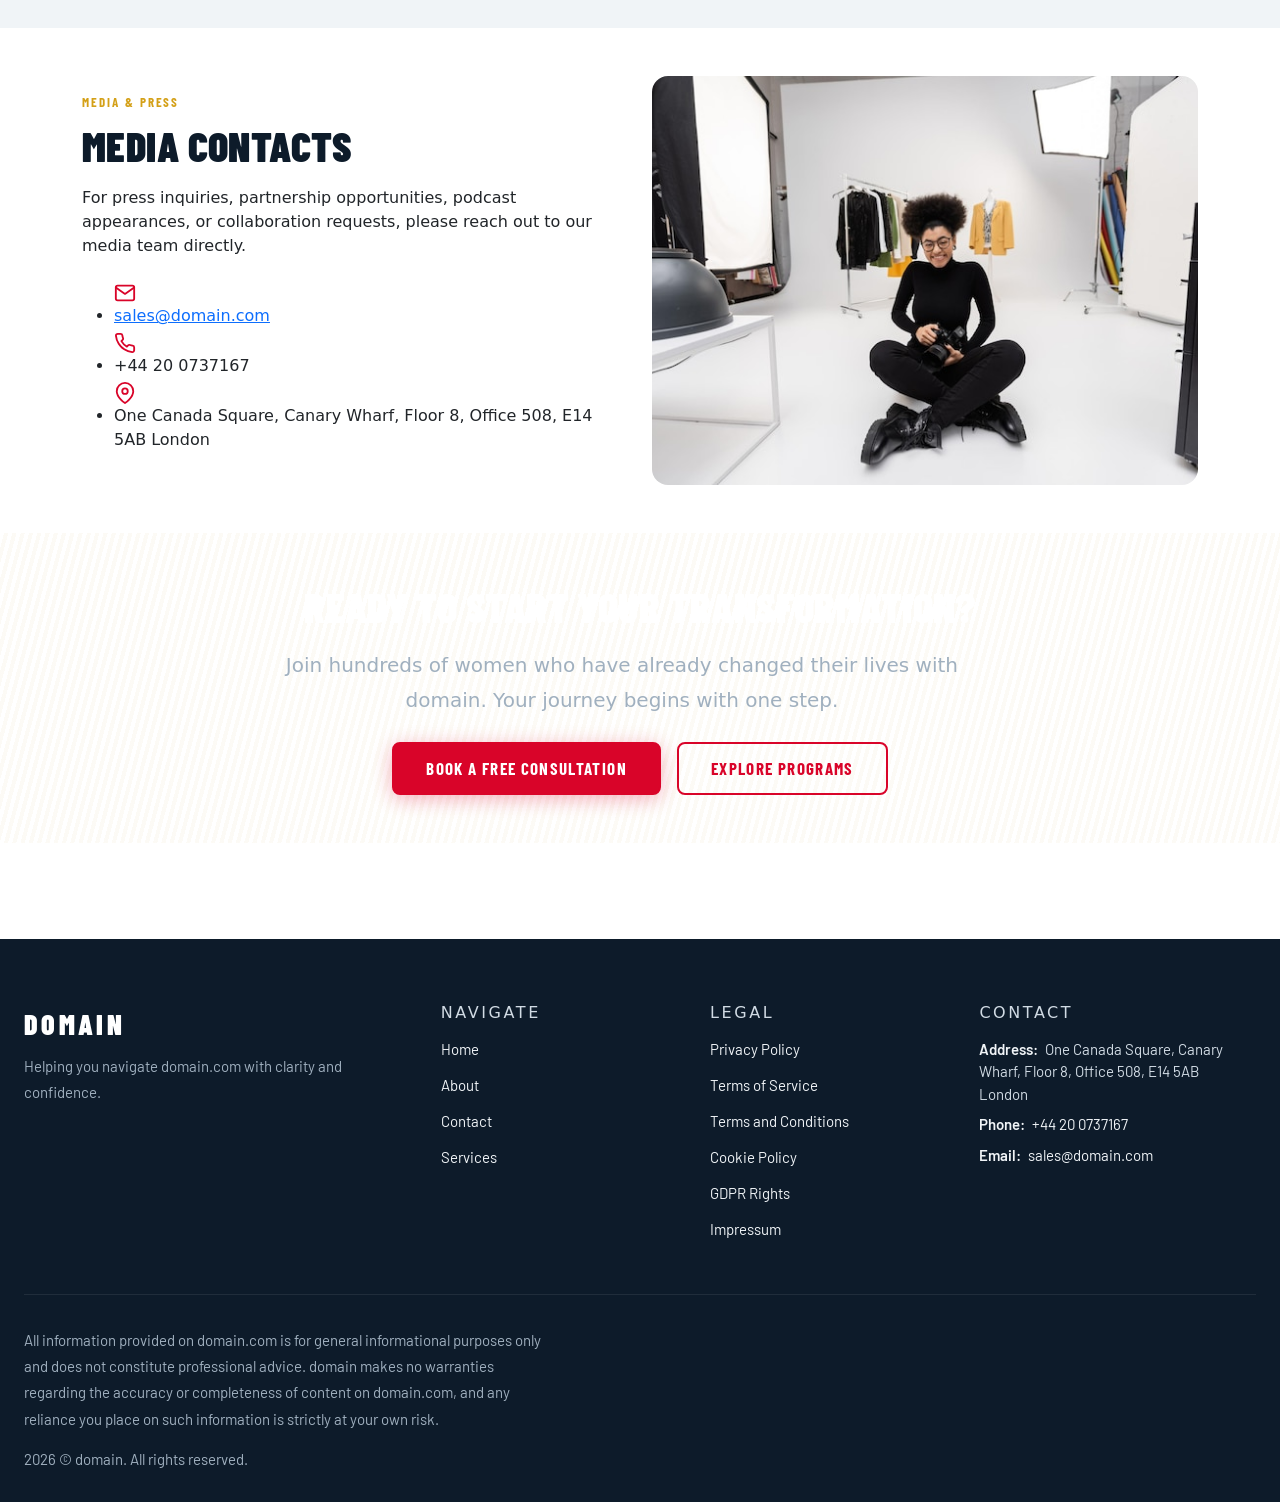
==== commit 4746b87c: "AI Audit" ====
--- a/about.html
+++ b/about.html
@@ -1,4 +1,70 @@
 <!DOCTYPE html><html lang="en"><head>
+<script type="application/ld+json">
+{
+  "@context": "https://schema.org",
+  "@graph": [
+    {
+      "@type": "Organization",
+      "@id": "https://domain.com/#org",
+      "name": "domain",
+      "url": "https://domain.com",
+      "email": "sales@domain.com",
+      "telephone": "+44 20 0737167",
+      "address": {
+        "@type": "PostalAddress",
+        "streetAddress": "One Canada Square, Canary Wharf, Floor 8, Office 508, E14 5AB London"
+      },
+      "contactPoint": {
+        "@type": "ContactPoint",
+        "contactType": "customer support",
+        "email": "sales@domain.com",
+        "telephone": "+44 20 0737167"
+      }
+    },
+    {
+      "@type": "WebSite",
+      "@id": "https://domain.com/#website",
+      "url": "https://domain.com",
+      "name": "domain",
+      "publisher": {
+        "@id": "https://domain.com/#org"
+      }
+    },
+    {
+      "@type": "WebPage",
+      "@id": "https://domain.com/about.html#webpage",
+      "url": "https://domain.com/about.html",
+      "name": "About Us | domain",
+      "isPartOf": {
+        "@id": "https://domain.com/#website"
+      },
+      "about": {
+        "@id": "https://domain.com/#org"
+      },
+      "inLanguage": "en",
+      "description": "Learn about domain — your dedicated online fitness coach helping women achieve their goals through personalized training and nutrition programs."
+    },
+    {
+      "@type": "BreadcrumbList",
+      "@id": "https://domain.com/about.html#breadcrumbs",
+      "itemListElement": [
+        {
+          "@type": "ListItem",
+          "position": 1,
+          "name": "Home",
+          "item": "https://domain.com"
+        },
+        {
+          "@type": "ListItem",
+          "position": 2,
+          "name": "About.Html",
+          "item": "https://domain.com/about.html"
+        }
+      ]
+    }
+  ]
+}
+</script>
   <meta charset="UTF-8">
   <meta name="viewport" content="width=device-width, initial-scale=1.0">
   <title>About Us | domain</title>
@@ -12,27 +78,34 @@
   <link rel="stylesheet" href="style.css">
   <link rel="icon" type="image/png" href="/favicon.png">
   <link rel="apple-touch-icon" href="/apple-touch-icon.png">
- </head>
+   <link rel="stylesheet" href="https://cdn.jsdelivr.net/npm/bootstrap@5.3.3/dist/css/bootstrap.min.css" integrity="sha384-QWTKZyjpPEjISv5WaRU9OFeRpok6YctnYmDr5pNlyT2bRjXh0JMhjY6hW+ALEwIH" crossorigin="anonymous">
+  <link rel="stylesheet" href="https://unpkg.com/aos@2.3.4/dist/aos.css">
+<link rel="stylesheet" href="./header-footer.css">
+<link rel="stylesheet" href="./consent.css">
+<script src="./consent.js"></script>
+</head>
  <body>
-  <header class="l-header navbar navbar-expand-md sticky-top" role="banner">
-   <div class="container">
-    <a class="navbar-brand c-nav__brand" href="/" aria-label="FitFlow Coach — Home"> <span class="c-nav__logo-text">FitFlow<span class="c-nav__logo-accent">Coach</span></span> </a>
-    <button class="navbar-toggler c-nav__toggle" type="button" aria-controls="mainNavigation" aria-expanded="false" aria-label="Toggle navigation"><span class="c-nav__toggle-icon"> 
-      <svg width="24" height="24" viewBox="0 0 24 24" fill="none" aria-hidden="true" focusable="false">
-       <rect x="3" y="5" width="18" height="2" rx="1" fill="currentColor"></rect> <rect x="3" y="11" width="18" height="2" rx="1" fill="currentColor"></rect> <rect x="3" y="17" width="18" height="2" rx="1" fill="currentColor"></rect>
-      </svg> 
-     </span></button>
-    <div class="collapse navbar-collapse c-nav" id="mainNavigation">
-     <ul class="navbar-nav ms-auto align-items-md-center gap-md-1" role="list">
-      <li class="nav-item" role="listitem"><a class="nav-link c-nav__link" href="/" aria-current="page">Home</a></li>
-      <li class="nav-item" role="listitem"><a class="nav-link c-nav__link" href="about.html">About</a></li>
-      <li class="nav-item" role="listitem"><a class="nav-link c-nav__link" href="services.html">Services</a></li>
-      <li class="nav-item" role="listitem"><a class="nav-link c-nav__link" href="contact.html">Contact</a></li>
-      <li class="nav-item ms-md-3" role="listitem"><a class="c-button c-button--primary" href="contact.html">Get Started</a></li>
-     </ul>
-    </div>
-   </div>
-  </header>
+<header class="dr-header" data-dr-variant="v1">
+  <div class="dr-header-inner">
+    <a class="dr-logo" href="./index.html" aria-label="domain">domain</a>
+
+    <nav class="dr-nav" aria-label="Primary navigation">
+      <ul class="dr-nav-list">
+        <li class="dr-nav-item"><a class="dr-nav-link" href="./index.html">Home</a></li><li class="dr-nav-item"><a class="dr-nav-link" href="./about.html">About</a></li><li class="dr-nav-item"><a class="dr-nav-link" href="./contact.html">Contact</a></li><li class="dr-nav-item"><a class="dr-nav-link" href="./services.html">Services</a></li>
+      </ul>
+    </nav>
+
+    <button class="dr-burger" type="button" aria-label="Toggle menu" aria-expanded="false" aria-controls="dr-mobile-menu">
+      <span></span><span></span><span></span>
+    </button>
+  </div>
+</header>
+<nav class="dr-mobile-menu" id="dr-mobile-menu" aria-label="Mobile navigation">
+  <ul class="dr-mobile-nav-list">
+    <li class="dr-nav-item"><a class="dr-nav-link" href="./index.html">Home</a></li><li class="dr-nav-item"><a class="dr-nav-link" href="./about.html">About</a></li><li class="dr-nav-item"><a class="dr-nav-link" href="./contact.html">Contact</a></li><li class="dr-nav-item"><a class="dr-nav-link" href="./services.html">Services</a></li>
+  </ul>
+</nav>
+
   <a class="visually-hidden-focusable skip-link" href="#main-content">Skip to main content</a>
   <main id="main-content" role="main">
    <section class="l-section l-section--hero-sub py-5" aria-labelledby="about-heading">
@@ -348,19 +421,19 @@
          <svg viewBox="0 0 24 24" width="22" height="22" fill="none" aria-hidden="true">
           <path d="M4 4h16c1.1 0 2 .9 2 2v12c0 1.1-.9 2-2 2H4c-1.1 0-2-.9-2-2V6c0-1.1.9-2 2-2z" stroke="var(--color-primary)" stroke-width="2" stroke-linecap="round" stroke-linejoin="round"></path> <path d="M22 6l-10 7L2 6" stroke="var(--color-primary)" stroke-width="2" stroke-linecap="round" stroke-linejoin="round"></path>
          </svg>
-         <a href="mailto:info@domain.com" class="c-contact-list__link">info@domain.com</a>
+         <a href="mailto:sales@domain.com" class="c-contact-list__link">sales@domain.com</a>
         </li>
         <li class="c-contact-list__item">
          <svg viewBox="0 0 24 24" width="22" height="22" fill="none" aria-hidden="true">
           <path d="M22 16.92v3a2 2 0 01-2.18 2 19.79 19.79 0 01-8.63-3.07 19.5 19.5 0 01-6-6 19.79 19.79 0 01-3.07-8.67A2 2 0 014.11 2h3a2 2 0 012 1.72c.127.96.361 1.903.7 2.81a2 2 0 01-.45 2.11L8.09 9.91a16 16 0 006 6l1.27-1.27a2 2 0 012.11-.45c.907.339 1.85.573 2.81.7A2 2 0 0122 16.92z" stroke="var(--color-primary)" stroke-width="2" stroke-linecap="round" stroke-linejoin="round"></path>
          </svg>
-         <span class="c-contact-list__text">{telephone}</span>
+         <span class="c-contact-list__text">+44 20 0737167</span>
         </li>
         <li class="c-contact-list__item">
          <svg viewBox="0 0 24 24" width="22" height="22" fill="none" aria-hidden="true">
           <path d="M21 10c0 7-9 13-9 13s-9-6-9-13a9 9 0 0118 0z" stroke="var(--color-primary)" stroke-width="2" stroke-linecap="round" stroke-linejoin="round"></path> <circle cx="12" cy="10" r="3" stroke="var(--color-primary)" stroke-width="2"></circle>
          </svg>
-         <address class="c-contact-list__address">{address}</address>
+         <address class="c-contact-list__address">One Canada Square, Canary Wharf, Floor 8, Office 508, E14 5AB London</address>
         </li>
        </ul>
       </div>
@@ -386,53 +459,62 @@
     </div>
    </section>
   </main>
-  <footer class="l-footer" role="contentinfo">
-   <div class="container">
-    <div class="row gy-5">
-     <div class="col-12 col-md-4">
-      <a class="l-footer__brand" href="/" aria-label="FitFlow Coach — Home"> <span class="c-nav__logo-text">FitFlow<span class="c-nav__logo-accent">Coach</span></span> </a>
-      <p class="l-footer__tagline">Online fitness coaching for women who want real, lasting change — on their terms.</p>
-      <address class="l-footer__address" aria-label="Company address">{address}</address>
-      <p class="l-footer__phone"><a href="tel:{telephone}" class="l-footer__link">{telephone}</a></p>
-      <p class="l-footer__email"><a href="mailto:info@domain.com" class="l-footer__link">info@domain.com</a></p>
-     </div>
-     <div class="col-6 col-md-2">
-      <h3 class="l-footer__nav-title">Navigate</h3>
-      <ul class="l-footer__nav-list" role="list">
-       <li role="listitem"><a class="l-footer__link" href="/">Home</a></li>
-       <li role="listitem"><a class="l-footer__link" href="about.html">About</a></li>
-       <li role="listitem"><a class="l-footer__link" href="services.html">Services</a></li>
-       <li role="listitem"><a class="l-footer__link" href="contact.html">Contact</a></li>
-      </ul>
-     </div>
-     <div class="col-6 col-md-2">
-      <h3 class="l-footer__nav-title">Legal</h3>
-      <ul class="l-footer__nav-list" role="list">
-       <li role="listitem"><a class="l-footer__link" href="privacy.html">Privacy Policy</a></li>
-       <li role="listitem"><a class="l-footer__link" href="terms_and_conditions.html">Terms &amp; Conditions</a></li>
-       <li role="listitem"><a class="l-footer__link" href="terms_of_services.html">Terms of Services</a></li>
-       <li role="listitem"><a class="l-footer__link" href="cookie_policy.html">Cookie Policy</a></li>
-       <li role="listitem"><a class="l-footer__link" href="gdpr-rights.html">GDPR Rights</a></li>
-       <li role="listitem"><a class="l-footer__link" href="impressum.html">Impressum</a></li>
-      </ul>
-     </div>
-     <div class="col-12 col-md-4">
-      <h3 class="l-footer__nav-title">Start Your Journey</h3>
-      <p class="l-footer__cta-text">Ready to transform your body and mind? Reach out and let's build your personalized plan together.</p>
-      <a class="c-button c-button--primary" href="contact.html">Get in Touch</a>
-     </div>
-    </div>
-    <hr class="l-footer__divider">
-    <div class="row align-items-center gy-2">
-     <div class="col-12 col-md-6">
-      <p class="l-footer__copy">© <span id="footer-year"></span> FitFlow Coach. All rights reserved.</p>
-     </div>
-     <div class="col-12 col-md-6 text-md-end">
-      <p class="l-footer__legal-links"><a class="l-footer__link" href="privacy.html">Privacy</a> · <a class="l-footer__link" href="terms_and_conditions.html">Terms</a> · <a class="l-footer__link" href="cookie_policy.html">Cookies</a></p>
-     </div>
-    </div>
-   </div>
-  </footer>
-  <script src="script.js" defer=""></script>
+  <footer class="dr-footer" aria-label="Site footer">
+  <div class="dr-footer-inner">
+    <div class="dr-footer-top">
+      <div class="dr-footer-brand-block">
+        <div class="dr-footer-logo" aria-label="domain">domain</div>
+        <p class="dr-footer-tagline">Helping you navigate domain.com with clarity and confidence.</p>
+      </div>
+      <nav class="dr-footer-nav" aria-label="Footer navigation">
+        <h2 class="dr-footer-heading">Navigate</h2>
+        <ul class="dr-footer-nav-list">
+          <li class="dr-footer-nav-item"><a href="./index.html" class="dr-footer-link">Home</a></li>
+          <li class="dr-footer-nav-item"><a href="./about.html" class="dr-footer-link">About</a></li>
+          <li class="dr-footer-nav-item"><a href="./contact.html" class="dr-footer-link">Contact</a></li>
+          <li class="dr-footer-nav-item"><a href="./services.html" class="dr-footer-link">Services</a></li>
+        </ul>
+      </nav>
+      <nav class="dr-footer-legal" aria-label="Legal navigation">
+        <h2 class="dr-footer-heading">Legal</h2>
+        <ul class="dr-footer-legal-list">
+          <li class="dr-footer-legal-item"><a href="./privacy.html" class="dr-footer-link">Privacy Policy</a></li>
+          <li class="dr-footer-legal-item"><a href="./terms_of_services.html" class="dr-footer-link">Terms of Service</a></li>
+          <li class="dr-footer-legal-item"><a href="./terms_and_conditions.html" class="dr-footer-link">Terms and Conditions</a></li>
+          <li class="dr-footer-legal-item"><a href="./cookie_policy.html" class="dr-footer-link">Cookie Policy</a></li>
+          <li class="dr-footer-legal-item"><a href="./gdpr-rights.html" class="dr-footer-link">GDPR Rights</a></li>
+          <li class="dr-footer-legal-item"><a href="./impressum.html" class="dr-footer-link">Impressum</a></li>
+        </ul>
+      </nav>
+      <div class="dr-footer-contact" aria-label="Contact information">
+        <h2 class="dr-footer-heading">Contact</h2>
+        <div class="dr-footer-contact-block">
+          <p class="dr-footer-contact-item dr-footer-contact-address"><span class="dr-footer-contact-label">Address:</span> One Canada Square, Canary Wharf, Floor 8, Office 508, E14 5AB London</p>
+          <p class="dr-footer-contact-item"><span class="dr-footer-contact-label">Phone:</span> <a href="tel:+44 20 0737167" class="dr-footer-link">+44 20 0737167</a></p>
+          <p class="dr-footer-contact-item"><span class="dr-footer-contact-label">Email:</span> <a href="mailto:sales@domain.com" class="dr-footer-link">sales@domain.com</a></p>
+        </div>
+      </div>
+    </div>
+    <div class="dr-footer-bottom">
+      <p class="dr-footer-disclaimer">All information provided on domain.com is for general informational purposes only and does not constitute professional advice. domain makes no warranties regarding the accuracy or completeness of content on domain.com, and any reliance you place on such information is strictly at your own risk.</p>
+      <div class="dr-footer-meta-row">
+        <p class="dr-footer-meta"><span class="dr-year"></span> © domain. All rights reserved.</p>
+      </div>
+    </div>
+  </div>
+</footer>
+  
  
+  
+  
+
+<script src="script.js" defer=""></script>
+<script src="https://unpkg.com/aos@2.3.4/dist/aos.js"></script>
+<script>
+if (typeof AOS !== "undefined" && !window.__AOS_INITIALIZED__) {
+  AOS.init({ once: true, duration: 700, easing: "ease-out-cubic" });
+  window.__AOS_INITIALIZED__ = true;
+}
+</script>
+<script src="./header-footer.js"></script>
 </body></html>
--- a/style.css
+++ b/style.css
@@ -1322,7 +1322,6 @@
   overflow: hidden;
   display: flex;
   flex-direction: column;
-  height: 100%;
   transition: box-shadow var(--transition-base), transform var(--transition-base),
     border-color var(--transition-base);
 }
--- a/header-footer.css
+++ b/header-footer.css
@@ -0,0 +1,459 @@
+:root {
+  --color-primary: #d90429;
+  --color-primary-hover: #b5001f;
+  --color-primary-active: #8a0018;
+  --color-secondary: #0d1b2a;
+  --color-secondary-light: #1b2f45;
+  --color-accent-brass: #b8860b;
+  --color-accent-brass-light: #d4a017;
+  --color-neutral-900: #0d1b2a;
+  --color-neutral-800: #1a2e40;
+  --color-neutral-700: #2c4155;
+  --color-neutral-300: #a0b0bf;
+  --color-neutral-200: #d1dbe4;
+  --color-neutral-100: #f0f4f7;
+  --color-neutral-50: #f8fafc;
+  --color-white: #ffffff;
+  --color-success: #1a7a4a;
+  --color-success-bg: #d4edda;
+  --color-error: #c0392b;
+  --color-error-bg: #fdecea;
+  --color-border: #d1dbe4;
+  --font-primary: 'Barlow', system-ui, -apple-system, sans-serif;
+  --font-secondary: 'Barlow Condensed', system-ui, -apple-system, sans-serif;
+  --font-size-base: clamp(15px, 1.8vw, 17px);
+  --font-size-sm: clamp(13px, 1.4vw, 15px);
+  --font-size-h1: clamp(32px, 5.5vw, 60px);
+  --font-size-h2: clamp(26px, 4vw, 42px);
+  --font-size-h3: clamp(20px, 3vw, 28px);
+  --font-size-h4: clamp(17px, 2.2vw, 22px);
+  --font-size-h5: clamp(15px, 1.8vw, 18px);
+  --font-size-h6: clamp(14px, 1.5vw, 16px);
+  --font-weight-regular: 400;
+  --font-weight-semibold: 600;
+  --font-weight-bold: 700;
+  --font-weight-black: 900;
+  --line-height-tight: 1.15;
+  --line-height-base: 1.6;
+  --line-height-relaxed: 1.75;
+  --space-xs: 4px;
+  --space-sm: 8px;
+  --space-md: 16px;
+  --space-lg: 24px;
+  --space-xl: 32px;
+  --space-2xl: 48px;
+  --space-3xl: 64px;
+  --space-4xl: 96px;
+  --logo-w: 160px;
+  --logo-h: 42px;
+  --nav-h: 68px;
+  --header-h: 68px;
+  --container-max-w: 1280px;
+  --container-px: var(--space-lg);
+  --border-radius-sm: 4px;
+  --border-radius-md: 8px;
+  --border-radius-lg: 14px;
+  --border-radius-xl: 24px;
+  --border-radius-pill: 999px;
+  --shadow-sm: 0 2px 6px rgba(13, 27, 42, 0.10);
+  --shadow-md: 0 4px 16px rgba(13, 27, 42, 0.14);
+  --shadow-lg: 0 8px 32px rgba(13, 27, 42, 0.18);
+  --shadow-primary: 0 4px 20px rgba(217, 4, 41, 0.30);
+  --transition-fast: 150ms ease-in-out;
+  --transition-base: 250ms ease-in-out;
+  --transition-slow: 400ms ease-in-out;
+  --z-nav: 1000;
+  --z-modal: 1100;
+  --z-tooltip: 1200;
+  --bp-xl: 1280px;
+  --bp-lg: 1024px;
+  --bp-md: 768px;
+  --bp-sm: 480px;
+}
+
+/* HEADER */
+.dr-header {
+  position: fixed;
+  top: 0;
+  left: 0;
+  right: 0;
+  height: var(--header-h);
+  background-color: var(--color-neutral-900);
+  color: var(--color-white);
+  z-index: var(--z-nav);
+  box-shadow: var(--shadow-sm);
+}
+
+.dr-header-inner {
+  max-width: var(--container-max-w);
+  margin: 0 auto;
+  padding: 0 var(--container-px);
+  height: 100%;
+  display: flex;
+  align-items: center;
+  justify-content: space-between;
+}
+
+.dr-header-brand {
+  display: flex;
+  align-items: center;
+  gap: var(--space-sm);
+}
+
+.dr-header-logo {
+  display: inline-flex;
+  align-items: center;
+  justify-content: center;
+  width: var(--logo-w);
+  height: var(--logo-h);
+  font-family: var(--font-secondary);
+  font-size: var(--font-size-h4);
+  font-weight: var(--font-weight-bold);
+  color: var(--color-white);
+  text-transform: uppercase;
+  letter-spacing: 0.08em;
+}
+
+.dr-header-logo span {
+  white-space: nowrap;
+}
+
+.dr-nav {
+  display: flex;
+  align-items: center;
+  gap: var(--space-xl);
+}
+
+.dr-nav-list {
+  list-style: none;
+  display: flex;
+  align-items: center;
+  gap: var(--space-lg);
+  margin: 0;
+  padding: 0;
+}
+
+.dr-nav-item {}
+
+.dr-nav-link {
+  font-family: var(--font-primary);
+  font-size: var(--font-size-sm);
+  font-weight: var(--font-weight-semibold);
+  color: var(--color-neutral-100);
+  text-decoration: none;
+  text-transform: uppercase;
+  letter-spacing: 0.09em;
+  padding-bottom: 2px;
+  border-bottom: 2px solid transparent;
+  transition: color var(--transition-fast), border-color var(--transition-fast);
+}
+
+.dr-nav-link:hover,
+.dr-nav-link:focus-visible {
+  color: var(--color-white);
+  border-color: var(--color-primary);
+}
+
+/* BURGER */
+.dr-burger {
+  display: none;
+  width: 44px;
+  height: 44px;
+  border-radius: var(--border-radius-pill);
+  border: 1px solid rgba(255, 255, 255, 0.14);
+  background-color: transparent;
+  padding: 0;
+  margin: 0;
+  cursor: pointer;
+  display: flex;
+  align-items: center;
+  justify-content: center;
+  gap: 0;
+  transition: background-color var(--transition-fast), border-color var(--transition-fast);
+}
+
+.dr-burger-box {
+  width: 20px;
+  height: 16px;
+  position: relative;
+}
+
+.dr-burger-line {
+  position: absolute;
+  left: 0;
+  right: 0;
+  height: 2px;
+  border-radius: 999px;
+  background-color: var(--color-white);
+  transition: transform var(--transition-base), opacity var(--transition-base), top var(--transition-base), bottom var(--transition-base);
+}
+
+.dr-burger-line:nth-child(1) {
+  top: 0;
+}
+
+.dr-burger-line:nth-child(2) {
+  top: 7px;
+}
+
+.dr-burger-line:nth-child(3) {
+  bottom: 0;
+}
+
+.dr-header.dr-open .dr-burger-line:nth-child(1) {
+  top: 7px;
+  transform: rotate(45deg);
+}
+
+.dr-header.dr-open .dr-burger-line:nth-child(2) {
+  opacity: 0;
+}
+
+.dr-header.dr-open .dr-burger-line:nth-child(3) {
+  bottom: 7px;
+  transform: rotate(-45deg);
+}
+
+.dr-burger:hover,
+.dr-burger:focus-visible {
+  background-color: rgba(255, 255, 255, 0.08);
+  border-color: rgba(255, 255, 255, 0.32);
+}
+
+/* MOBILE MENU */
+.dr-mobile-menu {
+  display: none;
+  position: fixed;
+  top: var(--header-h);
+  left: 0;
+  right: 0;
+  background-color: var(--color-neutral-900);
+  color: var(--color-white);
+  box-shadow: var(--shadow-md);
+  z-index: calc(var(--z-nav) - 1);
+}
+
+.dr-header.dr-open + .dr-mobile-menu {
+  display: block;
+}
+
+.dr-mobile-menu-inner {
+  max-width: var(--container-max-w);
+  margin: 0 auto;
+  padding: var(--space-md) var(--container-px) var(--space-lg);
+}
+
+.dr-mobile-nav-list {
+  list-style: none;
+  margin: 0;
+  padding: 0;
+  display: flex;
+  flex-direction: column;
+  gap: var(--space-md);
+}
+
+.dr-mobile-nav-item {}
+
+.dr-mobile-nav-link {
+  display: block;
+  font-family: var(--font-primary);
+  font-size: var(--font-size-base);
+  font-weight: var(--font-weight-semibold);
+  color: var(--color-neutral-50);
+  text-decoration: none;
+  padding: var(--space-sm) 0;
+  border-bottom: 1px solid rgba(255, 255, 255, 0.06);
+}
+
+.dr-mobile-nav-link:hover,
+.dr-mobile-nav-link:focus-visible {
+  color: var(--color-white);
+}
+
+/* RESPONSIVE HEADER NAV */
+@media (max-width: 767px) {
+  .dr-nav {
+    display: none;
+  }
+  .dr-burger {
+    display: flex;
+  }
+}
+
+@media (min-width: 768px) {
+  .dr-nav {
+    display: flex;
+  }
+  .dr-burger {
+    display: none;
+  }
+  .dr-mobile-menu {
+    display: none !important;
+  }
+}
+
+/* FOOTER */
+.dr-footer {
+  background-color: var(--color-neutral-900);
+  color: var(--color-neutral-100);
+  padding: var(--space-3xl) 0 var(--space-xl);
+  margin-top: var(--space-4xl);
+}
+
+.dr-footer-inner {
+  max-width: var(--container-max-w);
+  margin: 0 auto;
+  padding: 0 var(--container-px);
+}
+
+.dr-footer-top {
+  display: grid;
+  grid-template-columns: minmax(0, 2fr) repeat(2, minmax(0, 1.2fr)) minmax(0, 1.5fr);
+  gap: var(--space-2xl);
+  padding-bottom: var(--space-2xl);
+  border-bottom: 1px solid rgba(255, 255, 255, 0.08);
+}
+
+.dr-footer-brand-block {
+  max-width: 320px;
+}
+
+.dr-footer-logo {
+  font-family: var(--font-secondary);
+  font-size: var(--font-size-h3);
+  font-weight: var(--font-weight-black);
+  letter-spacing: 0.12em;
+  text-transform: uppercase;
+  color: var(--color-white);
+  margin-bottom: var(--space-sm);
+}
+
+.dr-footer-tagline {
+  margin: 0;
+  font-family: var(--font-primary);
+  font-size: var(--font-size-sm);
+  line-height: var(--line-height-relaxed);
+  color: var(--color-neutral-300);
+}
+
+.dr-footer-heading {
+  margin: 0 0 var(--space-md);
+  font-family: var(--font-secondary);
+  font-size: var(--font-size-h6);
+  letter-spacing: 0.16em;
+  text-transform: uppercase;
+  color: var(--color-neutral-200);
+}
+
+.dr-footer-nav-list,
+.dr-footer-legal-list {
+  list-style: none;
+  margin: 0;
+  padding: 0;
+  display: flex;
+  flex-direction: column;
+  gap: var(--space-sm);
+}
+
+.dr-footer-nav-item,
+.dr-footer-legal-item {}
+
+.dr-footer-link {
+  font-family: var(--font-primary);
+  font-size: var(--font-size-sm);
+  color: var(--color-neutral-100);
+  text-decoration: none;
+  transition: color var(--transition-fast);
+}
+
+.dr-footer-link:hover,
+.dr-footer-link:focus-visible {
+  color: var(--color-accent-brass-light);
+}
+
+.dr-footer-contact-block {
+  display: flex;
+  flex-direction: column;
+  gap: var(--space-sm);
+}
+
+.dr-footer-contact-item {
+  margin: 0;
+  font-family: var(--font-primary);
+  font-size: var(--font-size-sm);
+  color: var(--color-neutral-200);
+}
+
+.dr-footer-contact-label {
+  font-weight: var(--font-weight-semibold);
+  color: var(--color-neutral-100);
+  margin-right: var(--space-xs);
+}
+
+.dr-footer-contact-address {
+  max-width: 260px;
+}
+
+.dr-footer-bottom {
+  padding-top: var(--space-xl);
+  display: flex;
+  flex-direction: column;
+  gap: var(--space-md);
+}
+
+.dr-footer-disclaimer {
+  margin: 0;
+  font-family: var(--font-primary);
+  font-size: var(--font-size-sm);
+  line-height: var(--line-height-relaxed);
+  color: var(--color-neutral-300);
+}
+
+.dr-footer-meta-row {
+  display: flex;
+  justify-content: space-between;
+  align-items: center;
+  gap: var(--space-md);
+  flex-wrap: wrap;
+}
+
+.dr-footer-meta {
+  margin: 0;
+  font-family: var(--font-primary);
+  font-size: var(--font-size-sm);
+  color: var(--color-neutral-300);
+}
+
+/* FOOTER RESPONSIVE */
+@media (max-width: 1023px) {
+  .dr-footer-top {
+    grid-template-columns: repeat(2, minmax(0, 1fr));
+    row-gap: var(--space-2xl);
+  }
+}
+
+@media (max-width: 767px) {
+  .dr-footer {
+    padding: var(--space-2xl) 0 var(--space-lg);
+    margin-top: var(--space-3xl);
+  }
+
+  .dr-footer-top {
+    grid-template-columns: minmax(0, 1fr);
+  }
+
+  .dr-footer-brand-block {
+    max-width: none;
+  }
+
+  .dr-footer-bottom {
+    padding-top: var(--space-lg);
+  }
+}
+
+@media (max-width: 479px) {
+  .dr-footer-meta-row {
+    flex-direction: column;
+    align-items: flex-start;
+  }
+}
--- a/consent.css
+++ b/consent.css
@@ -0,0 +1,73 @@
+.cc-wrapper {
+  position: fixed;
+  inset: 0;
+  background: rgba(0,0,0,0.45);
+  display: flex;
+  align-items: flex-end;
+  justify-content: center;
+  z-index: 9999;
+  padding: 20px;
+}
+
+.cc-card {
+  background: #111;
+  color: #fff;
+  max-width: 640px;
+  width: 100%;
+  border-radius: 14px;
+  padding: 22px;
+  box-shadow: 0 20px 60px rgba(0,0,0,0.4);
+  font-family: -apple-system, BlinkMacSystemFont, "Segoe UI", Roboto, sans-serif;
+}
+
+.cc-header {
+  font-size: 18px;
+  font-weight: 600;
+  margin-bottom: 8px;
+}
+
+.cc-body {
+  font-size: 14px;
+  opacity: 0.85;
+  margin-bottom: 18px;
+  line-height: 1.5;
+}
+
+.cc-actions {
+  display: flex;
+  gap: 10px;
+  flex-wrap: wrap;
+}
+
+.cc-btn {
+  flex: 1;
+  padding: 10px 14px;
+  border-radius: 8px;
+  border: none;
+  cursor: pointer;
+  font-weight: 600;
+  transition: 0.2s ease;
+}
+
+.cc-accept { background: #2ecc71; color: #000; }
+.cc-analytics { background: #3498db; color: #fff; }
+.cc-reject { background: #444; color: #fff; }
+
+.cc-btn:hover { transform: translateY(-1px); opacity: 0.9; }
+
+.cc-links {
+  margin-top: 14px;
+  font-size: 12px;
+  opacity: 0.7;
+  display: flex;
+  gap: 14px;
+}
+
+.cc-links a {
+  color: #bbb;
+  text-decoration: none;
+}
+
+.cc-links a:hover {
+  text-decoration: underline;
+}
